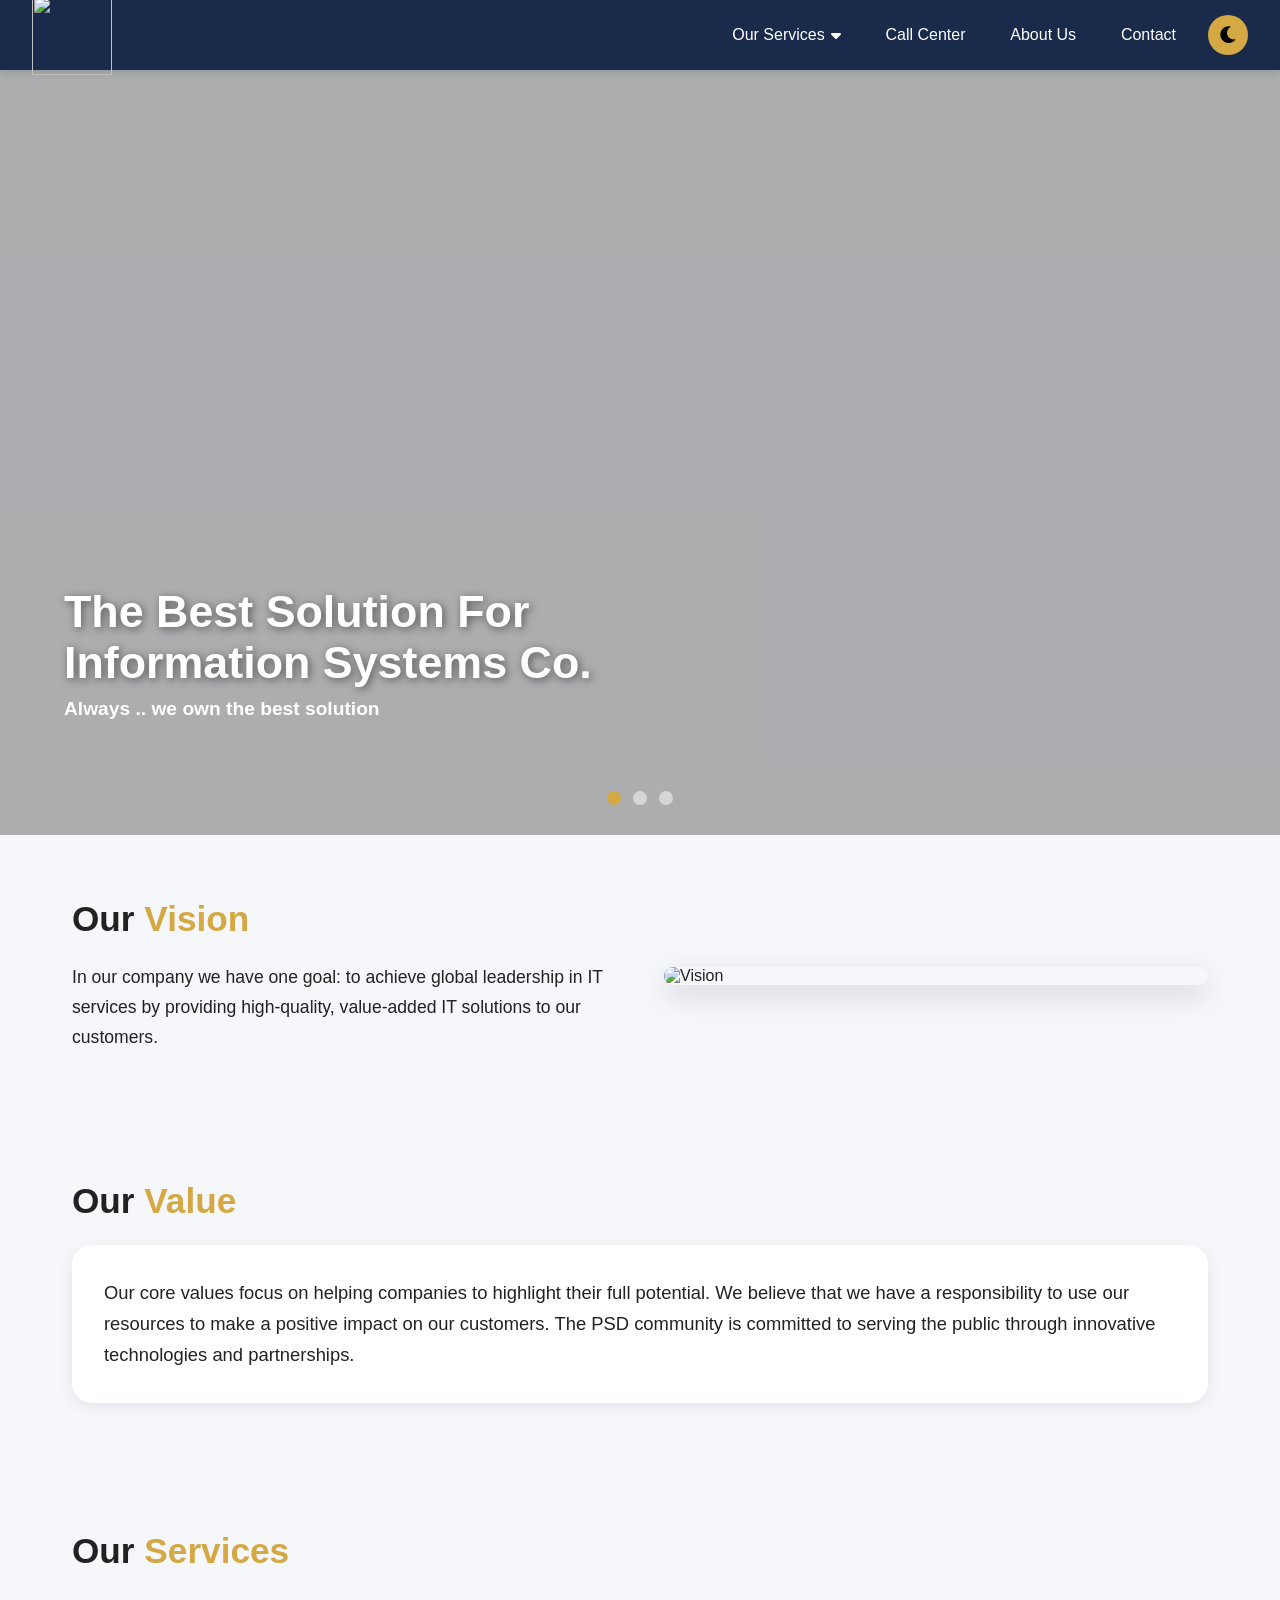
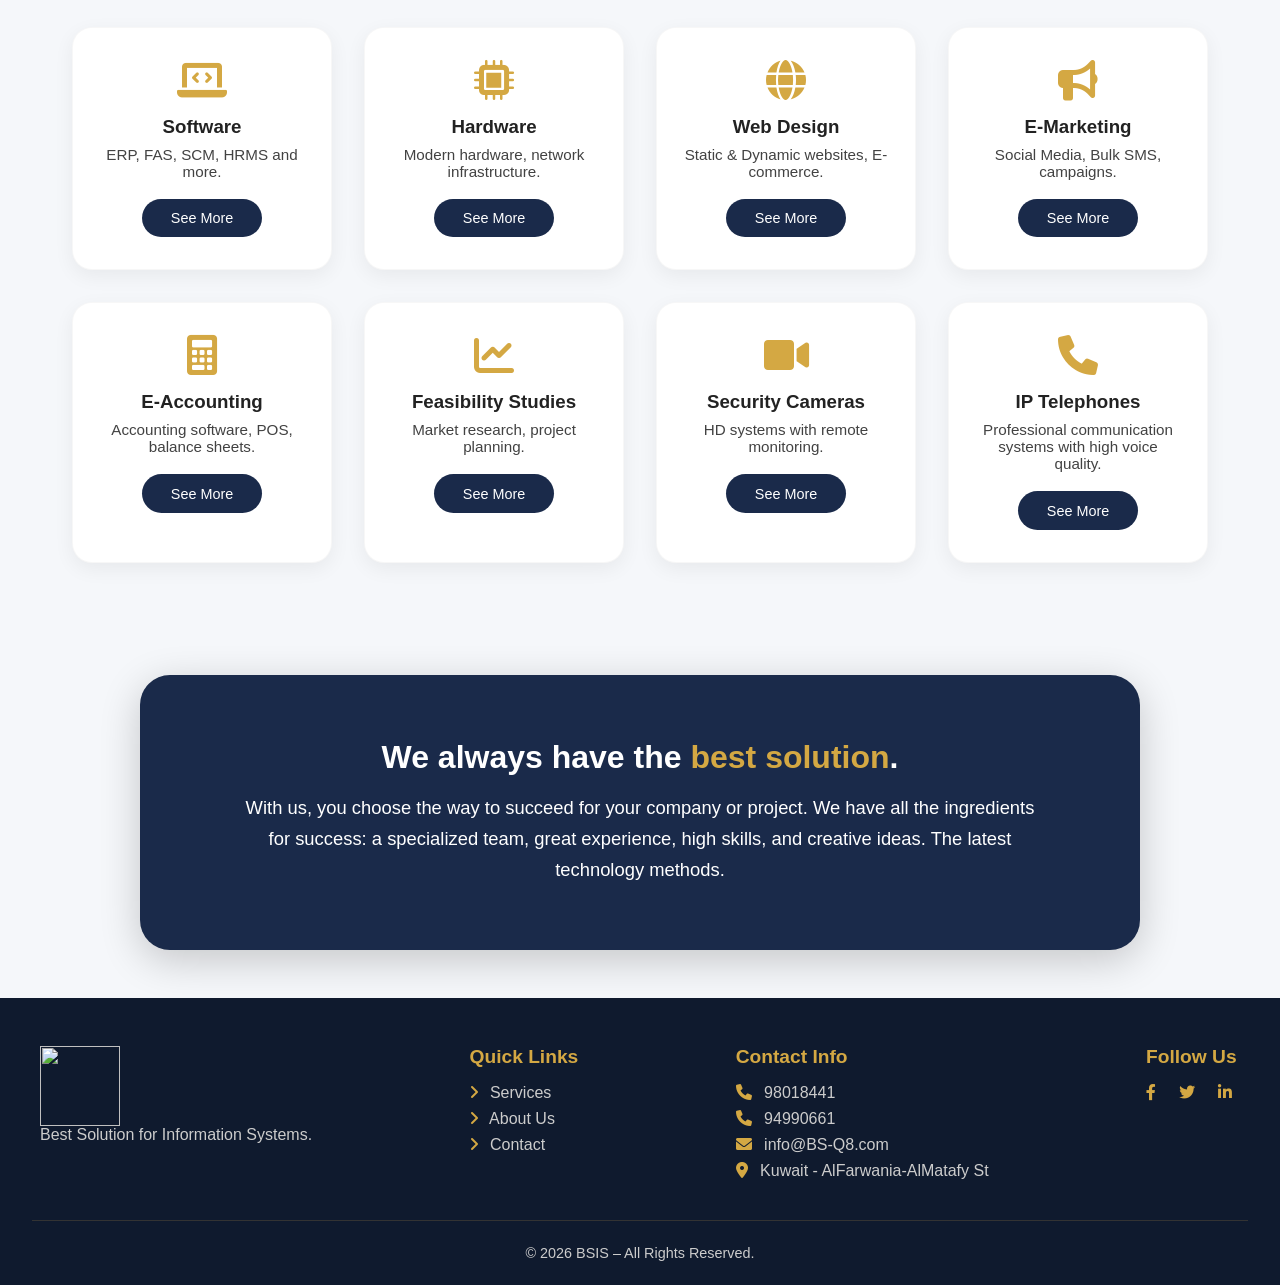
==== index.html @ aa89bfc5 "Add files via upload" ====
<!DOCTYPE html>
<html lang="en">

<head>
  <meta charset="UTF-8">
  <meta name="viewport" content="width=device-width, initial-scale=1.0, maximum-scale=1.0, user-scalable=no">
  <title>Best Solution – IS Company</title>
  <!-- Font Awesome 6 -->
  <link rel="stylesheet" href="https://cdnjs.cloudflare.com/ajax/libs/font-awesome/6.0.0-beta3/css/all.min.css">
  <link href="https://fonts.googleapis.com/css2?family=Cairo:wght@400;700&display=swap" rel="stylesheet">
  <style>
    /* ===== CSS Variables & Reset ===== */
    :root {
      --primary: #1a2a4a;
      /* أزرق داكن – لون اللوجو */
      --primary-light: #2c4a7c;
      --gold: #d4a843;
      --bg: #f5f7fa;
      --text: #222;
      --card-bg: #ffffff;
      --footer-bg: #0f1a2e;
      --hover-shadow: rgba(0, 0, 0, 0.2);
      --transition: 0.3s ease;
    }

    [data-theme="dark"] {
      --primary: #0d1b2a;
      --primary-light: #1b2d4a;
      --gold: #e0b354;
      --bg: #121212;
      --text: #e0e0e0;
      --card-bg: #1e1e2a;
      --footer-bg: #080c14;
      --hover-shadow: rgba(255, 255, 255, 0.1);
    }

    * {
      margin: 0;
      padding: 0;
      box-sizing: border-box;
    }

    html {
      scroll-behavior: smooth;
    }

    body {
      font-family: 'Segoe UI', Tahoma, Geneva, Verdana, sans-serif;
      background: var(--bg);
      color: var(--text);
      transition: background var(--transition), color var(--transition);
      direction: ltr;
    }

    body[dir="rtl"] {
      direction: rtl;
      text-align: right;
    }

    a {
      text-decoration: none;
      color: inherit;
    }

    ul {
      list-style: none;
    }

    img {
      max-width: 100%;
      display: block;
    }

    /* ===== Header Fixed ===== */
    header {
      position: fixed;
      top: 0;
      left: 0;
      width: 100%;
      background: var(--primary);
      color: #fff;
      padding: 0 2rem;
      height: 70px;
      display: flex;
      justify-content: space-between;
      align-items: center;
      z-index: 1000;
      box-shadow: 0 2px 8px rgba(0, 0, 0, 0.15);
      transition: background var(--transition);
    }

    .logo {
      display: flex;
      align-items: center;
      gap: 10px;
      font-size: 1.3rem;
      font-weight: 700;
    }

    .logo i {
      font-size: 2rem;
      color: var(--gold);
    }

    .logo span {
      letter-spacing: 1px;
    }

    /* ===== Nav Links ===== */
    .nav-links {
      display: flex;
      align-items: center;
      gap: 1.2rem;
    }

    .nav-links>li {
      position: relative;
    }

    .nav-links>li>a,
    .dropbtn {
      color: #fff;
      background: transparent;
      border: none;
      padding: 0.5rem 0.8rem;
      font-size: 1rem;
      cursor: pointer;
      font-weight: 500;
      transition: color var(--transition);
      display: flex;
      align-items: center;
      gap: 6px;
    }

    .nav-links>li>a:hover,
    .dropbtn:hover {
      color: var(--gold);
    }

    /* Dropdown – تظهر عند hover */
    .dropdown {
      position: relative;
    }

    .dropdown-content {
      position: absolute;
      top: 100%;
      left: 0;
      background: var(--primary-light);
      min-width: 200px;
      border-radius: 8px;
      box-shadow: 0 8px 20px rgba(0, 0, 0, 0.3);
      opacity: 0;
      visibility: hidden;
      transform: translateY(10px);
      transition: all 0.25s ease;
      z-index: 10;
    }

    .dropdown:hover .dropdown-content {
      opacity: 1;
      visibility: visible;
      transform: translateY(0);
    }

    .dropdown-content a {
      display: block;
      padding: 12px 18px;
      color: #fff;
      border-bottom: 1px solid rgba(255, 255, 255, 0.1);
      transition: background 0.2s;
    }

    .dropdown-content a:hover {
      background: var(--gold);
      color: #000;
    }

    /* ===== Theme & Language Buttons ===== */
    .action-buttons {
      display: flex;
      gap: 10px;
      align-items: center;
    }

    .action-buttons button {
      background: var(--gold);
      border: none;
      color: #000;
      width: 40px;
      height: 40px;
      border-radius: 50%;
      font-size: 1.2rem;
      cursor: pointer;
      transition: transform 0.2s, box-shadow 0.2s;
      display: flex;
      align-items: center;
      justify-content: center;
    }

    .action-buttons button:hover {
      transform: scale(1.1);
      box-shadow: 0 0 12px var(--gold);
    }

    /* ===== Hamburger (3 شرط) ===== */
    .ham {
      display: none;
      flex-direction: column;
      gap: 5px;
      cursor: pointer;
      padding: 5px;
      background: transparent;
      border: none;
    }

    .ham span {
      display: block;
      width: 28px;
      height: 3px;
      background: #fff;
      border-radius: 4px;
      transition: 0.3s;
    }

    .ham.active span:nth-child(1) {
      transform: translateY(8px) rotate(45deg);
    }

    .hamb.active span:nth-child(2) {
      opacity: 0;
    }

    .hamb.active span:nth-child(3) {
      transform: translateY(-8px) rotate(-45deg);
    }

    /* ===== Mobile Menu ===== */
    @media (max-width: 768px) {
      .ham {
        display: flex;
      }

      .nav-links {
        position: fixed;
        top: 70px;
        left: 0;
        width: 100%;
        background: var(--primary);
        flex-direction: column;
        padding: 1rem 0;
        gap: 0;
        transform: translateY(-120%);
        transition: transform 0.4s ease;
        box-shadow: 0 8px 20px rgba(0, 0, 0, 0.4);
      }

      .nav-links.open {
        transform: translateY(0);
      }

      .nav-links>li {
        width: 100%;
        text-align: center;
      }

      .dropdown-content {
        position: static;
        opacity: 1;
        visibility: visible;
        transform: none;
        background: transparent;
        box-shadow: none;
        display: none;
        padding: 0;
      }

      .dropdown:hover .dropdown-content {
        display: block;
      }

      .action-buttons {
        margin: 10px auto;
      }
    }

    /* ===== Hero / Carousel ===== */
    .hero-carousel {
      margin-top: 70px;
      /* عشان الهيدر الثابت */
      position: relative;
      width: 100%;
      height: 85vh;
      min-height: 400px;
      overflow: hidden;
    }

    .slides-wrapper {
      display: flex;
      width: 100%;
      height: 100%;
      transition: transform 0.5s ease-in-out;
    }

    .slide {
      flex: 0 0 100%;
      height: 100%;
      background-size: cover;
      background-position: center;
      position: relative;
    }

    .slide::after {
      content: '';
      position: absolute;
      top: 0;
      left: 0;
      width: 100%;
      height: 100%;
      background: rgba(0, 0, 0, 0.3);
    }

    .slide-content {
      position: absolute;
      bottom: 15%;
      left: 5%;
      color: #fff;
      z-index: 2;
      max-width: 600px;
    }

    .slide-content h1 {
      font-size: 2.8rem;
      text-shadow: 2px 2px 8px rgba(0, 0, 0, 0.5);
    }

    .slide-content h4 {
      font-size: 1.2rem;
      margin-top: 10px;
    }

    .carousel-indicators {
      position: absolute;
      bottom: 30px;
      left: 50%;
      transform: translateX(-50%);
      display: flex;
      gap: 12px;
      z-index: 5;
    }

    .carousel-indicators span {
      display: block;
      width: 14px;
      height: 14px;
      border-radius: 50%;
      background: rgba(255, 255, 255, 0.5);
      cursor: pointer;
      transition: background 0.3s;
    }

    .carousel-indicators span.active {
      background: var(--gold);
    }

    /* ===== Sections ===== */
    section {
      padding: 4rem 2rem;
      max-width: 1200px;
      margin: 0 auto;
    }

    .section-title {
      font-size: 2.2rem;
      margin-bottom: 1.5rem;
      position: relative;
      display: inline-block;
    }

    .section-title span {
      color: var(--gold);
    }

    .vission {
      display: flex;
      align-items: center;
      gap: 3rem;
      flex-wrap: wrap;
    }

    .vission .text {
      flex: 1;
      min-width: 280px;
    }

    .vission .image {
      flex: 1;
      min-width: 280px;
      border-radius: 20px;
      overflow: hidden;
      box-shadow: 0 10px 30px rgba(0, 0, 0, 0.15);
    }

    .value-text {
      font-size: 1.15rem;
      line-height: 1.7;
      background: var(--card-bg);
      padding: 2rem;
      border-radius: 20px;
      box-shadow: 0 4px 15px rgba(0, 0, 0, 0.08);
      transition: background var(--transition);
    }

    /* ===== Services Cards ===== */
    .services-grid {
      display: grid;
      grid-template-columns: repeat(auto-fit, minmax(240px, 1fr));
      gap: 2rem;
      margin-top: 2rem;
    }

    .service-card {
      background: var(--card-bg);
      padding: 2rem 1.5rem;
      border-radius: 20px;
      text-align: center;
      box-shadow: 0 6px 20px rgba(0, 0, 0, 0.06);
      transition: transform 0.3s, box-shadow 0.3s, background var(--transition);
      border: 1px solid rgba(0, 0, 0, 0.03);
    }

    .service-card:hover {
      transform: translateY(-8px);
      box-shadow: 0 12px 30px var(--hover-shadow);
    }

    .service-card i {
      font-size: 2.5rem;
      color: var(--gold);
      margin-bottom: 1rem;
    }

    .service-card h3 {
      margin-bottom: 0.5rem;
    }

    .service-card p {
      font-size: 0.95rem;
      opacity: 0.85;
      margin-bottom: 1.2rem;
    }

    .service-card button {
      background: var(--primary);
      color: #fff;
      border: none;
      padding: 0.7rem 1.8rem;
      border-radius: 30px;
      font-size: 0.9rem;
      cursor: pointer;
      transition: background 0.3s, transform 0.2s;
    }

    .service-card button:hover {
      background: var(--gold);
      color: #000;
      transform: scale(1.05);
    }

    /* ===== Closing Statement (الخاتمة) ===== */
    .closing-statement {
      background: var(--primary);
      color: #fff;
      text-align: center;
      padding: 4rem 2rem;
      border-radius: 30px;
      margin: 3rem auto;
      max-width: 1000px;
      box-shadow: 0 10px 40px rgba(0, 0, 0, 0.2);
    }

    .closing-statement h2 {
      font-size: 2rem;
      margin-bottom: 1rem;
    }

    .closing-statement h2 span {
      color: var(--gold);
    }

    .closing-statement p {
      font-size: 1.15rem;
      line-height: 1.7;
      max-width: 800px;
      margin: 0 auto;
    }

    /* ===== Footer ===== */
    footer {
      background: var(--footer-bg);
      color: #ccc;
      padding: 3rem 2rem 1.5rem;
    }

    .footer-content {
      max-width: 1200px;
      margin: 0 auto;
      display: flex;
      flex-wrap: wrap;
      justify-content: space-between;
      gap: 2rem;
    }

    .footer-col h4 {
      color: var(--gold);
      margin-bottom: 1rem;
      font-size: 1.2rem;
    }

    .footer-col ul li {
      margin-bottom: 0.5rem;
    }

    .footer-col ul li i {
      margin-right: 8px;
      color: var(--gold);
    }

    .footer-bottom {
      text-align: center;
      border-top: 1px solid #333;
      padding-top: 1.5rem;
      margin-top: 2rem;
      font-size: 0.9rem;
    }

    /* ===== Responsive Tweaks ===== */
    @media (max-width: 768px) {
      .hero-carousel {
        height: 60vh;
      }

      .slide-content h1 {
        font-size: 2rem;
      }

      .closing-statement {
        padding: 2rem 1.5rem;
      }

      .vission {
        flex-direction: column;
      }
    }
  </style>
</head>

<body>
  <header>
    <div class="logo">
      <a href="#heroCarousel"><img src="photos/logo1.png" alt="" width="80px" height="80px"></a>
    </div>

    <button class="ham" id="ham" aria-label="Menu">
      <span></span><span></span><span></span>
    </button>

    <!-- Nav + Actions -->
    <ul class="nav-links" id="navLinks">
      <li class="dropdown">
        <button class="dropbtn">Our Services <i class="fa fa-caret-down"></i></button>
        <div class="dropdown-content">
          <a href="hardware.html">Hardware</a>
          <a href="software.html">Software</a>
          <a href="web.html">Web Design</a>
          <a href="Emark.html">E-Marketing</a>
          <a href="eaccounting.html">E-Accounting</a>
          <a href="#">Electronic Telephones IP</a>
          <a href="#">Electronic Accountant</a>
        </div>
      </li>
      <li><a href="#">Call Center</a></li>
      <li><a href="#">About Us</a></li>
      <li><a href="form.html">Contact</a></li>
      <!-- Action buttons inside nav (visible on desktop, moved via flex) -->
      <div class="action-buttons">
        <button id="themeToggle" title="Toggle Theme"><i class="fas fa-moon"></i></button>
      </div>
    </ul>
  </header>

  <!-- ===== HERO CAROUSEL ===== -->
  <div class="hero-carousel" id="heroCarousel">
    <div class="slides-wrapper" id="slidesWrapper">
      <div class="slide" style="background-image: url('photos/slider3.jpg');">
        <div class="slide-content">
          <h1>The Best Solution For Information Systems Co.</h1>
          <h4>Always .. we own the best solution</h4>
        </div>
      </div>
      <div class="slide" style="background-image: url('photos/slider1.jpg');">
        <div class="slide-content">
          <h1>Innovative IT Services</h1>
          <h4>Empowering your business with technology</h4>
        </div>
      </div>
      <div class="slide" style="background-image: url('photos/slider2.jpg');">
        <div class="slide-content">
          <h1>Global Leadership</h1>
          <h4>We deliver value-added solutions</h4>
        </div>
      </div>
    </div>
    <div class="carousel-indicators" id="indicators">
      <span class="active" data-slide="0"></span>
      <span data-slide="1"></span>
      <span data-slide="2"></span>
    </div>
  </div>

  <!-- ===== VISION ===== -->
  <section>
    <div class="vission">
      <div class="text">
        <h2 class="section-title">Our <span>Vision</span></h2>
        <p style="font-size:1.1rem; line-height:1.7;">In our company we have one goal: to achieve global leadership in
          IT services by providing high-quality, value-added IT solutions to our customers.</p>
      </div>
      <div class="image">
        <img src="photos/viss.jpg" alt="Vision">
      </div>
    </div>
  </section>

  <!-- ===== VALUE ===== -->
  <section>
    <h2 class="section-title">Our <span>Value</span></h2>
    <div class="value-text">
      Our core values focus on helping companies to highlight their full potential. We believe that we have a
      responsibility to use our resources to make a positive impact on our customers. The PSD community is committed to
      serving the public through innovative technologies and partnerships.
    </div>
  </section>

  <!-- ===== SERVICES ===== -->
  <section id="service">
    <h2 class="section-title">Our <span>Services</span></h2>
    <div class="services-grid">
      <div class="service-card">
        <i class="fas fa-laptop-code"></i>
        <h3>Software</h3>
        <p>ERP, FAS, SCM, HRMS and more.</p>
        <button><a href="software.html">See More</a> </button>
      </div>
      <div class="service-card">
        <i class="fas fa-microchip"></i>
        <h3>Hardware</h3>
        <p>Modern hardware, network infrastructure.</p>
        <button><a href="hardware.html">See More</a> </button>
      </div>
      <div class="service-card">
        <i class="fas fa-globe"></i>
        <h3>Web Design</h3>
        <p>Static & Dynamic websites, E-commerce.</p>
        <button><a href="web.html">See More</a> </button>
      </div>
      <div class="service-card">
        <i class="fas fa-bullhorn"></i>
        <h3>E-Marketing</h3>
        <p>Social Media, Bulk SMS, campaigns.</p>
        <button><a href="Emark.html">See More</a> </button>
      </div>
      <div class="service-card">
        <i class="fas fa-calculator"></i>
        <h3>E-Accounting</h3>
        <p>Accounting software, POS, balance sheets.</p>
        <button><a href="eaccounting.html">See More</a> </button>
      </div>
      <div class="service-card">
        <i class="fas fa-chart-line"></i>
        <h3>Feasibility Studies</h3>
        <p>Market research, project planning.</p>
        <button><a href="Feasibility.html">See More</a> </button>
      </div>
      <div class="service-card">
        <i class="fas fa-video"></i>
        <h3>Security Cameras</h3>
        <p>HD systems with remote monitoring.</p>
        <button><a href="camera.html">See More</a> </button>
      </div>
      <div class="service-card">
        <i class="fas fa-phone"></i>
        <h3>IP Telephones</h3>
        <p>Professional communication systems with high voice quality.</p>
        <button><a href="telephone.html">See More</a> </button>
      </div>
    </div>
  </section>

  <!-- ===== CLOSING STATEMENT (الخاتمة) ===== -->
  <div class="closing-statement">
    <h2>We always have the <span>best solution</span>.</h2>
    <p>With us, you choose the way to succeed for your company or project. We have all the ingredients for success: a
      specialized team, great experience, high skills, and creative ideas. The latest technology methods.</p>
  </div>

  <!-- ===== FOOTER ===== -->
  <footer>
    <div class="footer-content">
      <div class="footer-col">
        <img src="photos/logo1.png" alt="" width="80px" height="80px">
        <p>Best Solution for Information Systems.</p>
      </div>
      <div class="footer-col">
        <h4>Quick Links</h4>
        <ul>
          <li><a href="#service"><i class="fas fa-angle-right"></i> Services</a></li>
          <li><a href="#about"><i class="fas fa-angle-right"></i> About Us</a></li>
          <li><a href="#contact"><i class="fas fa-angle-right"></i> Contact</a></li>
        </ul>
      </div>
      <div class="footer-col">
        <h4>Contact Info</h4>
        <ul>
          <li><i class="fas fa-phone"></i> 98018441</li>
          <li><i class="fas fa-phone"></i> 94990661</li>
          <li><i class="fas fa-envelope"></i> info@BS-Q8.com</li>
          <li><i class="fas fa-map-marker-alt"></i> Kuwait - AlFarwania-AlMatafy St</li>
        </ul>
      </div>
      <div class="footer-col">
        <h4>Follow Us</h4>
        <ul style="display: flex; gap: 15px; list-style: none;">
          <li><a href=""><i class="fab fa-facebook-f"></i></a></li>
          <li><a href=""><i class="fab fa-twitter"></i></a></li>
          <li><a href=""><i class="fab fa-linkedin-in"></i></a></li>
        </ul>
      </div>
    </div>
    <div class="footer-bottom">
      &copy; 2026 BSIS – All Rights Reserved.
    </div>
  </footer>

  <!-- ===== JAVASCRIPT ===== -->
  <script>
    // 1. Carousel auto-slide
    const slidesWrapper = document.getElementById('slidesWrapper');
    const indicators = document.querySelectorAll('#indicators span');
    let currentSlide = 0;
    const totalSlides = indicators.length;
    let autoInterval;

    function goToSlide(index) {
      currentSlide = index;
      slidesWrapper.style.transform = `translateX(-${index * 100}%)`;
      indicators.forEach((dot, i) => dot.classList.toggle('active', i === index));
    }

    function nextSlide() {
      goToSlide((currentSlide + 1) % totalSlides);
    }

    function startAutoSlide() {
      autoInterval = setInterval(nextSlide, 3500);
    }
    startAutoSlide();

    // Indicators click
    indicators.forEach(dot => {
      dot.addEventListener('click', function () {
        clearInterval(autoInterval);
        goToSlide(parseInt(this.dataset.slide));
        startAutoSlide();
      });
    });

    // 2. Hamburger menu
    const ham = document.getElementById('ham');
    const navLinks = document.getElementById('navLinks');
    ham.addEventListener('click', function () {
      this.classList.toggle('active');
      navLinks.classList.toggle('open');
    });

    // Close menu on link click (mobile)
    document.querySelectorAll('.nav-links a, .nav-links .dropbtn').forEach(link => {
      link.addEventListener('click', () => {
        if (window.innerWidth <= 768) {
          ham.classList.remove('active');
          navLinks.classList.remove('open');
        }
      });
    });

    // 3. Theme toggle (day/night)
    const themeBtn = document.getElementById('themeToggle');
    let dark = false;
    themeBtn.addEventListener('click', function () {
      dark = !dark;
      document.documentElement.setAttribute('data-theme', dark ? 'dark' : 'light');
      this.innerHTML = dark ? '<i class="fas fa-sun"></i>' : '<i class="fas fa-moon"></i>';
    });

    // 4. Language toggle (EN/AR)
    const langBtn = document.getElementById('langToggle');
    let currentLang = 'en';
    // Simple translations (you can expand)
    const translations = {
      en: {
        logo: 'BSIS',
        visionTitle: 'Our Vision',
        valueTitle: 'Our Value',
        servicesTitle: 'Our Services',
        closingTitle: 'We always have the best solution.',
        closingText: 'With us, you choose the way to succeed for your company or project. We have all the ingredients for success: a specialized team, great experience, high skills, and creative ideas. The latest technology methods.',
        footerRights: '© 2025 BSIS – All Rights Reserved.',
        // أزرار الخدمات
        services: ['Software', 'Hardware', 'Web Design', 'E-Marketing', 'E-Accounting', 'Feasibility Studies', 'Security Cameras']
      },

    };

    langBtn.addEventListener('click', function () {
      currentLang = currentLang === 'en' ? 'ar' : 'en';
      document.body.dir = currentLang === 'ar' ? 'rtl' : 'ltr';
      this.textContent = currentLang === 'ar' ? 'AR' : 'EN';

      // Update static texts (example – you can extend for all dynamic content)
      const t = translations[currentLang];
      document.querySelector('.logo span').textContent = t.logo;
      // Update service card titles (select all h3 inside service-card)
      const serviceTitles = document.querySelectorAll('.service-card h3');
      serviceTitles.forEach((h3, idx) => {
        if (t.services[idx]) h3.textContent = t.services[idx];
      });
      // Update closing statement
      document.querySelector('.closing-statement h2').innerHTML = t.closingTitle.replace('best solution', `<span>best solution</span>`);
      document.querySelector('.closing-statement p').textContent = t.closingText;
      // Update footer rights
      document.querySelector('.footer-bottom').textContent = t.footerRights;
      // Vision and Value – simple update (could be more complete)
      const visionTitle = document.querySelector('.section-title');
      if (visionTitle) {
        // We'll update via data attributes or simple class – for brevity we update only visible ones
        // You can add data attributes to easier translate. Here we just update known ones.
        document.querySelectorAll('.section-title')[0].innerHTML = t.visionTitle.replace('Vision', `<span>Vision</span>`);
        document.querySelectorAll('.section-title')[1].innerHTML = t.valueTitle.replace('Value', `<span>Value</span>`);
        document.querySelectorAll('.section-title')[2].innerHTML = t.servicesTitle.replace('Services', `<span>Services</span>`);
      }
    });
  </script>
</body>

</html>
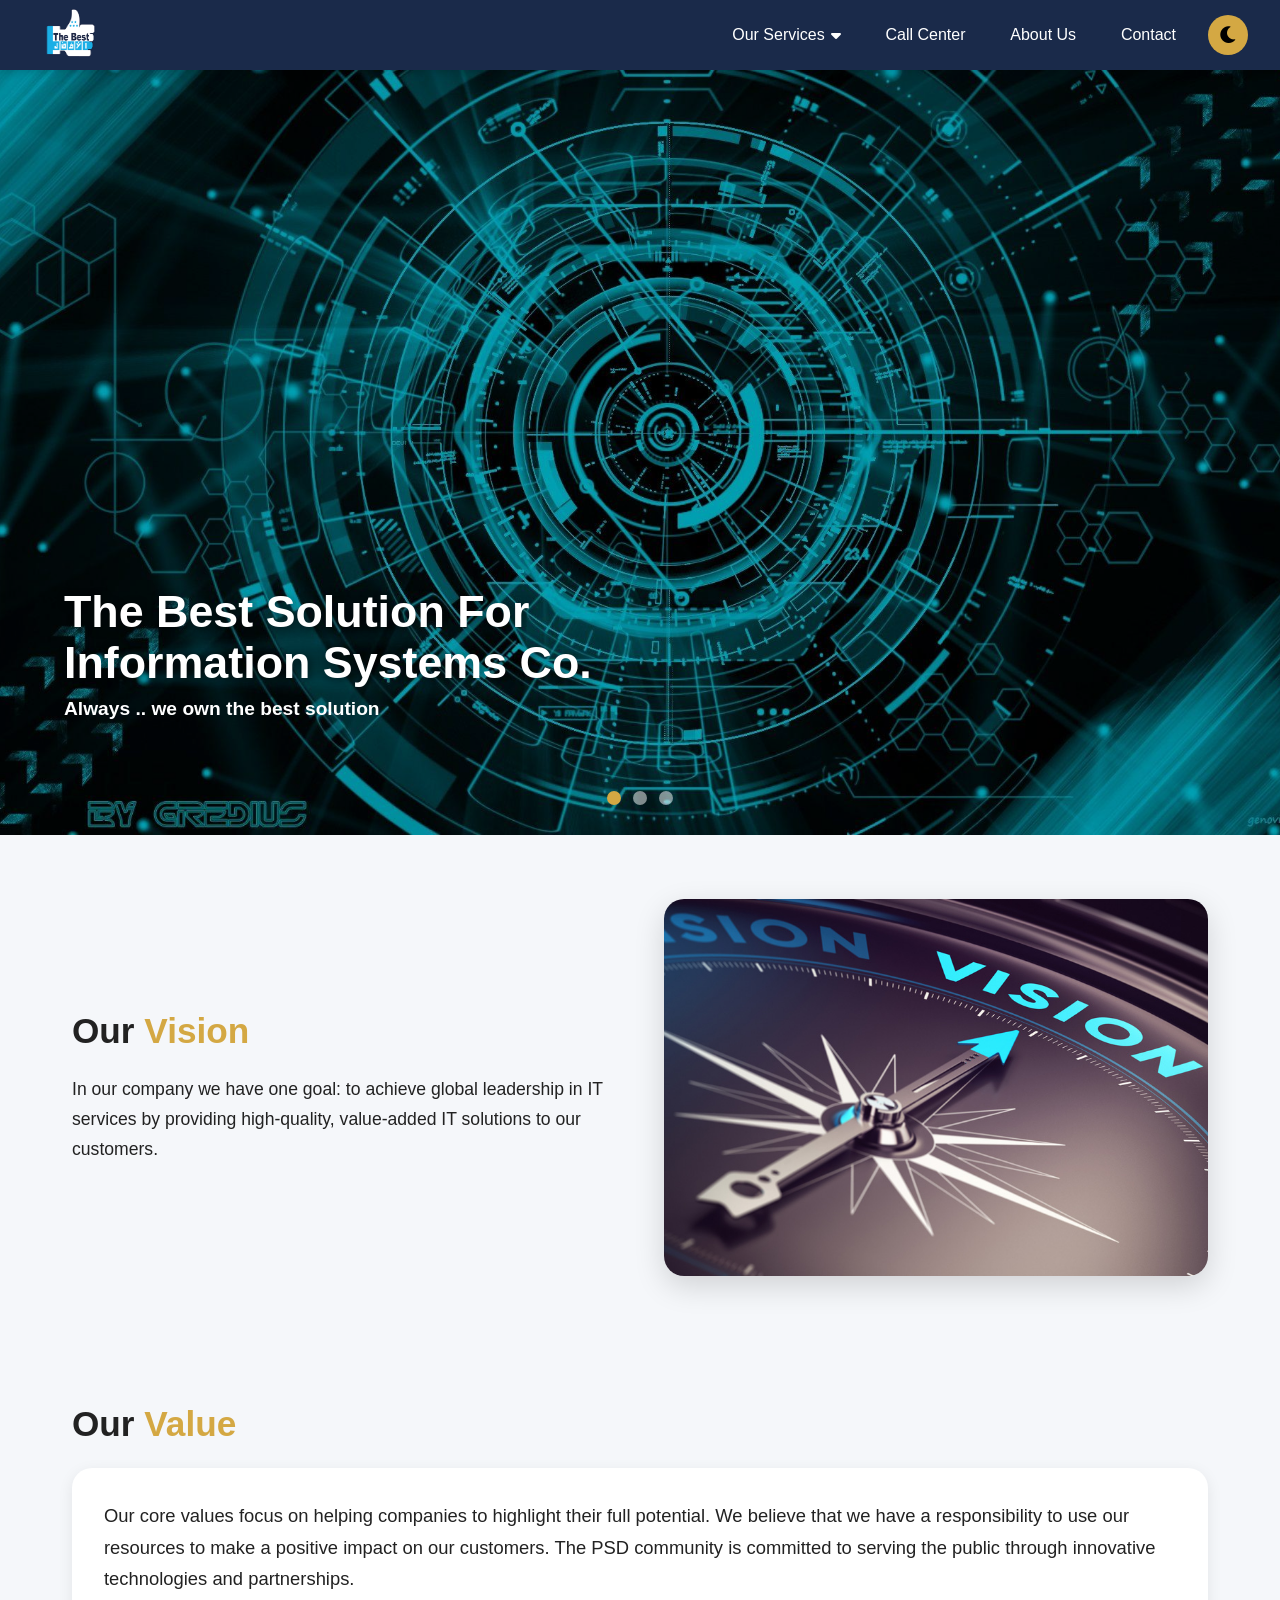
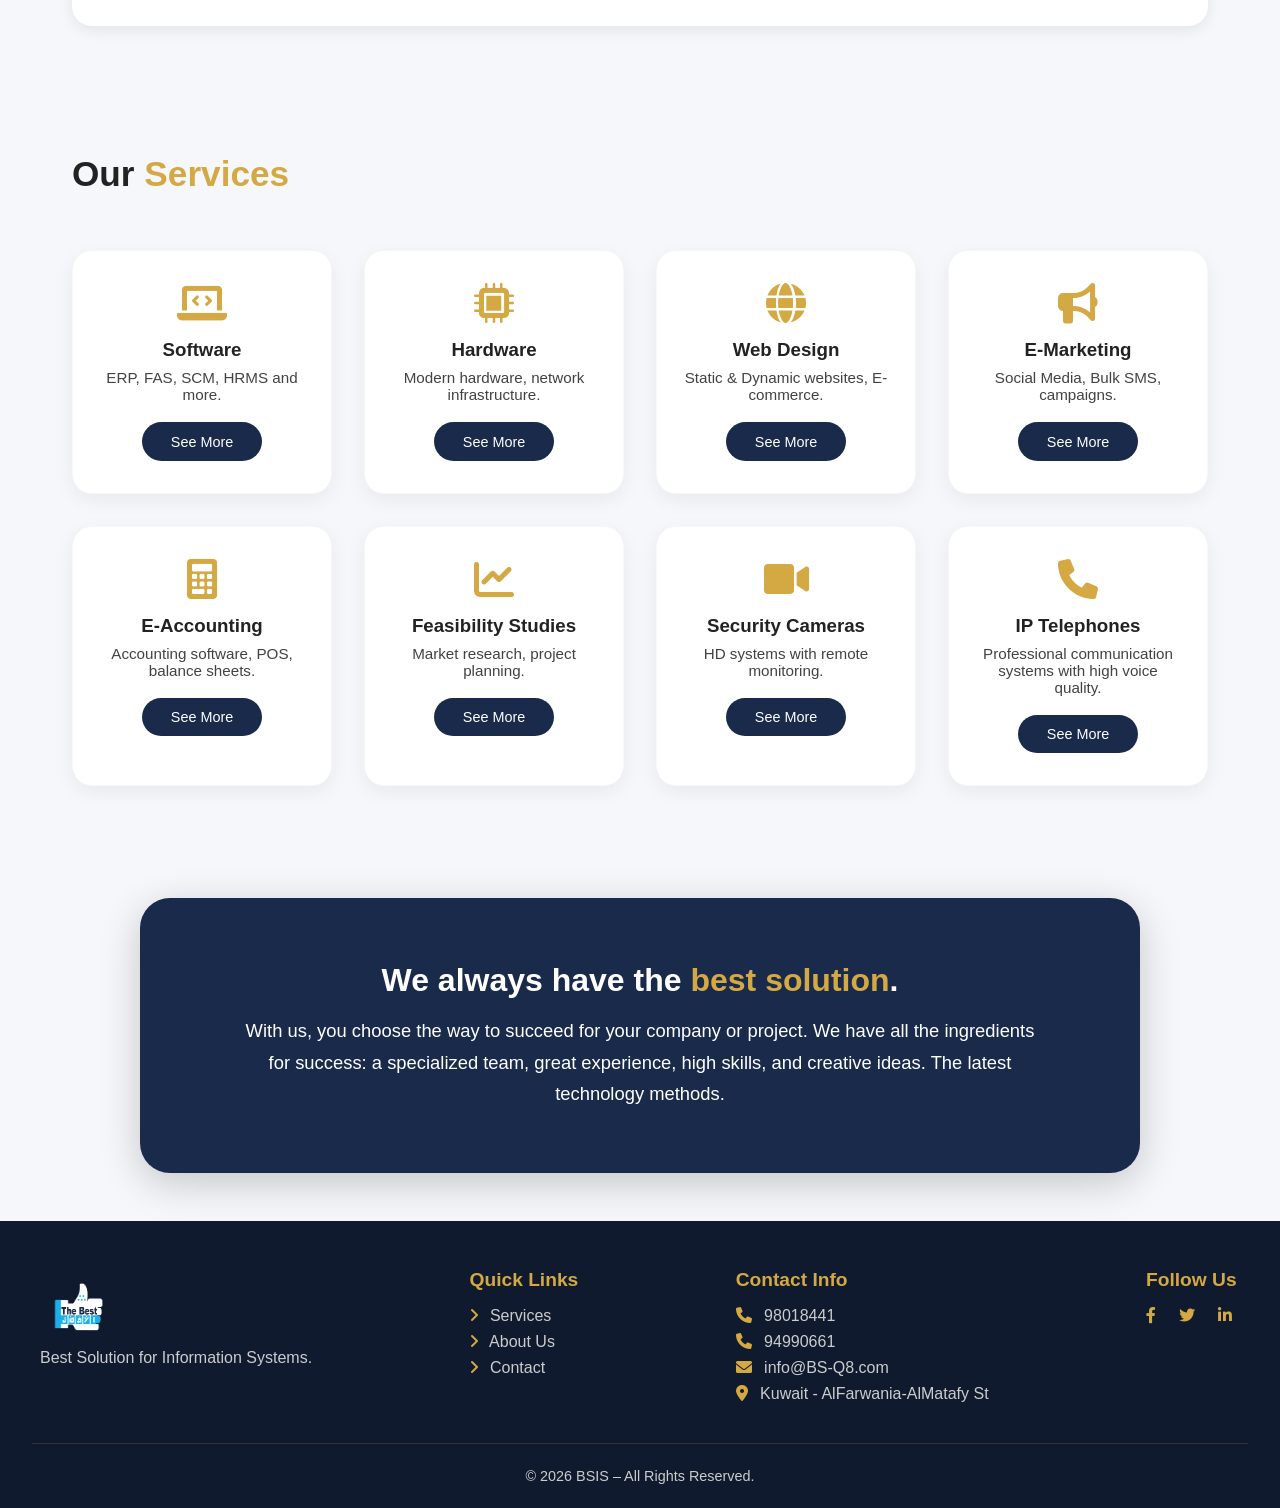
==== commit 99b761e4: "Add files via upload" ====
--- a/index.html
+++ b/index.html
@@ -8,6 +8,7 @@
   <!-- Font Awesome 6 -->
   <link rel="stylesheet" href="https://cdnjs.cloudflare.com/ajax/libs/font-awesome/6.0.0-beta3/css/all.min.css">
   <link href="https://fonts.googleapis.com/css2?family=Cairo:wght@400;700&display=swap" rel="stylesheet">
+  <!-- جزء التنسيق  -->
   <style>
     /* ===== CSS Variables & Reset ===== */
     :root {
@@ -33,7 +34,7 @@
       --footer-bg: #080c14;
       --hover-shadow: rgba(255, 255, 255, 0.1);
     }
-
+/* اعداد الصفحه  */
     * {
       margin: 0;
       padding: 0;
@@ -43,7 +44,7 @@
     html {
       scroll-behavior: smooth;
     }
-
+/* نوع الخط و اتجاهه و لون الخلفية و النص */
     body {
       font-family: 'Segoe UI', Tahoma, Geneva, Verdana, sans-serif;
       background: var(--bg);
@@ -56,22 +57,22 @@
       direction: rtl;
       text-align: right;
     }
-
+/* تنسيق اللينكات */
     a {
       text-decoration: none;
       color: inherit;
     }
-
+/* تنسيق القوائم */
     ul {
       list-style: none;
     }
-
+/* الصور */
     img {
       max-width: 100%;
       display: block;
     }
 
-    /* ===== Header Fixed ===== */
+    /* تثبيت الهيدر وحجمه و موقعه متقدم على باقي العناصر و الظل  */
     header {
       position: fixed;
       top: 0;
@@ -101,7 +102,7 @@
       font-size: 2rem;
       color: var(--gold);
     }
-
+   
     .logo span {
       letter-spacing: 1px;
     }
@@ -116,7 +117,7 @@
     .nav-links>li {
       position: relative;
     }
-
+/* تنسيق محتويات القائمة المنسدلة */
     .nav-links>li>a,
     .dropbtn {
       color: #fff;
@@ -131,7 +132,7 @@
       align-items: center;
       gap: 6px;
     }
-
+/* عند وقوف الماوس عليها */
     .nav-links>li>a:hover,
     .dropbtn:hover {
       color: var(--gold);
@@ -176,7 +177,7 @@
       color: #000;
     }
 
-    /* ===== Theme & Language Buttons ===== */
+    /* ===== Theme Button ===== */
     .action-buttons {
       display: flex;
       gap: 10px;
@@ -192,7 +193,8 @@
       border-radius: 50%;
       font-size: 1.2rem;
       cursor: pointer;
-      transition: transform 0.2s, box-shadow 0.2s;
+      transition: transform 0.2s, box-shadow 0.2s;                 
+        /* انتقال حركة ل الزر */
       display: flex;
       align-items: center;
       justify-content: center;
@@ -200,10 +202,11 @@
 
     .action-buttons button:hover {
       transform: scale(1.1);
+      /* تغير الحجم عند وقوف الماوس */
       box-shadow: 0 0 12px var(--gold);
     }
 
-    /* ===== Hamburger (3 شرط) ===== */
+    /* ===== Ham (3 شرط) ===== */
     .ham {
       display: none;
       flex-direction: column;
@@ -213,7 +216,7 @@
       background: transparent;
       border: none;
     }
-
+/* عنصر اب  */
     .ham span {
       display: block;
       width: 28px;
@@ -222,7 +225,7 @@
       border-radius: 4px;
       transition: 0.3s;
     }
-
+/* عناصر تابعه */
     .ham.active span:nth-child(1) {
       transform: translateY(8px) rotate(45deg);
     }
@@ -284,7 +287,7 @@
       }
     }
 
-    /* ===== Hero / Carousel ===== */
+    /* الصور المتحركة */
     .hero-carousel {
       margin-top: 70px;
       /* عشان الهيدر الثابت */
@@ -557,15 +560,16 @@
 
 <body>
   <header>
+    <!-- اللوجو عند الضغط عليه يعود لاعلى -->
     <div class="logo">
       <a href="#heroCarousel"><img src="photos/logo1.png" alt="" width="80px" height="80px"></a>
     </div>
-
+<!-- زرار للقائمة المنسدلة -->
     <button class="ham" id="ham" aria-label="Menu">
       <span></span><span></span><span></span>
     </button>
 
-    <!-- Nav + Actions -->
+    <!-- محتويات الناف  -->
     <ul class="nav-links" id="navLinks">
       <li class="dropdown">
         <button class="dropbtn">Our Services <i class="fa fa-caret-down"></i></button>
@@ -644,6 +648,7 @@
 
   <!-- ===== SERVICES ===== -->
   <section id="service">
+    <!-- تاج السبان استخدامه تلوين كلمتين بلونين مختلفين -->
     <h2 class="section-title">Our <span>Services</span></h2>
     <div class="services-grid">
       <div class="service-card">
@@ -651,6 +656,7 @@
         <h3>Software</h3>
         <p>ERP, FAS, SCM, HRMS and more.</p>
         <button><a href="software.html">See More</a> </button>
+        <!-- ربط كل لينك بالصفحه الخاصه -->
       </div>
       <div class="service-card">
         <i class="fas fa-microchip"></i>
@@ -746,6 +752,7 @@
   <script>
     // 1. Carousel auto-slide
     const slidesWrapper = document.getElementById('slidesWrapper');
+    // استدعاء العنصر بال اي دي 
     const indicators = document.querySelectorAll('#indicators span');
     let currentSlide = 0;
     const totalSlides = indicators.length;
@@ -756,11 +763,11 @@
       slidesWrapper.style.transform = `translateX(-${index * 100}%)`;
       indicators.forEach((dot, i) => dot.classList.toggle('active', i === index));
     }
-
+// دالة لقلب الصور
     function nextSlide() {
       goToSlide((currentSlide + 1) % totalSlides);
     }
-
+// دالة لقلبها تلقائي
     function startAutoSlide() {
       autoInterval = setInterval(nextSlide, 3500);
     }
@@ -775,9 +782,10 @@
       });
     });
 
-    // 2. Hamburger menu
+    // 2. Ham menu
     const ham = document.getElementById('ham');
     const navLinks = document.getElementById('navLinks');
+    // دالة عند الضغط تظهر القائمة المنسدلة 
     ham.addEventListener('click', function () {
       this.classList.toggle('active');
       navLinks.classList.toggle('open');
@@ -802,52 +810,33 @@
       this.innerHTML = dark ? '<i class="fas fa-sun"></i>' : '<i class="fas fa-moon"></i>';
     });
 
-    // 4. Language toggle (EN/AR)
-    const langBtn = document.getElementById('langToggle');
-    let currentLang = 'en';
-    // Simple translations (you can expand)
-    const translations = {
-      en: {
-        logo: 'BSIS',
-        visionTitle: 'Our Vision',
-        valueTitle: 'Our Value',
-        servicesTitle: 'Our Services',
-        closingTitle: 'We always have the best solution.',
-        closingText: 'With us, you choose the way to succeed for your company or project. We have all the ingredients for success: a specialized team, great experience, high skills, and creative ideas. The latest technology methods.',
-        footerRights: '© 2025 BSIS – All Rights Reserved.',
-        // أزرار الخدمات
-        services: ['Software', 'Hardware', 'Web Design', 'E-Marketing', 'E-Accounting', 'Feasibility Studies', 'Security Cameras']
-      },
-
-    };
-
     langBtn.addEventListener('click', function () {
       currentLang = currentLang === 'en' ? 'ar' : 'en';
       document.body.dir = currentLang === 'ar' ? 'rtl' : 'ltr';
       this.textContent = currentLang === 'ar' ? 'AR' : 'EN';
 
-      // Update static texts (example – you can extend for all dynamic content)
-      const t = translations[currentLang];
-      document.querySelector('.logo span').textContent = t.logo;
-      // Update service card titles (select all h3 inside service-card)
-      const serviceTitles = document.querySelectorAll('.service-card h3');
-      serviceTitles.forEach((h3, idx) => {
-        if (t.services[idx]) h3.textContent = t.services[idx];
-      });
-      // Update closing statement
-      document.querySelector('.closing-statement h2').innerHTML = t.closingTitle.replace('best solution', `<span>best solution</span>`);
-      document.querySelector('.closing-statement p').textContent = t.closingText;
-      // Update footer rights
-      document.querySelector('.footer-bottom').textContent = t.footerRights;
-      // Vision and Value – simple update (could be more complete)
-      const visionTitle = document.querySelector('.section-title');
-      if (visionTitle) {
-        // We'll update via data attributes or simple class – for brevity we update only visible ones
-        // You can add data attributes to easier translate. Here we just update known ones.
-        document.querySelectorAll('.section-title')[0].innerHTML = t.visionTitle.replace('Vision', `<span>Vision</span>`);
-        document.querySelectorAll('.section-title')[1].innerHTML = t.valueTitle.replace('Value', `<span>Value</span>`);
-        document.querySelectorAll('.section-title')[2].innerHTML = t.servicesTitle.replace('Services', `<span>Services</span>`);
-      }
+      // // Update static texts (example – you can extend for all dynamic content)
+      // const t = translations[currentLang];
+      // document.querySelector('.logo span').textContent = t.logo;
+      // // Update service card titles (select all h3 inside service-card)
+      // const serviceTitles = document.querySelectorAll('.service-card h3');
+      // serviceTitles.forEach((h3, idx) => {
+      //   if (t.services[idx]) h3.textContent = t.services[idx];
+      // });
+      // // Update closing statement
+      // document.querySelector('.closing-statement h2').innerHTML = t.closingTitle.replace('best solution', `<span>best solution</span>`);
+      // document.querySelector('.closing-statement p').textContent = t.closingText;
+      // // Update footer rights
+      // document.querySelector('.footer-bottom').textContent = t.footerRights;
+      // // Vision and Value – simple update (could be more complete)
+      // const visionTitle = document.querySelector('.section-title');
+      // if (visionTitle) {
+      //   // We'll update via data attributes or simple class – for brevity we update only visible ones
+      //   // You can add data attributes to easier translate. Here we just update known ones.
+      //   document.querySelectorAll('.section-title')[0].innerHTML = t.visionTitle.replace('Vision', `<span>Vision</span>`);
+      //   document.querySelectorAll('.section-title')[1].innerHTML = t.valueTitle.replace('Value', `<span>Value</span>`);
+      //   document.querySelectorAll('.section-title')[2].innerHTML = t.servicesTitle.replace('Services', `<span>Services</span>`);
+      // }
     });
   </script>
 </body>
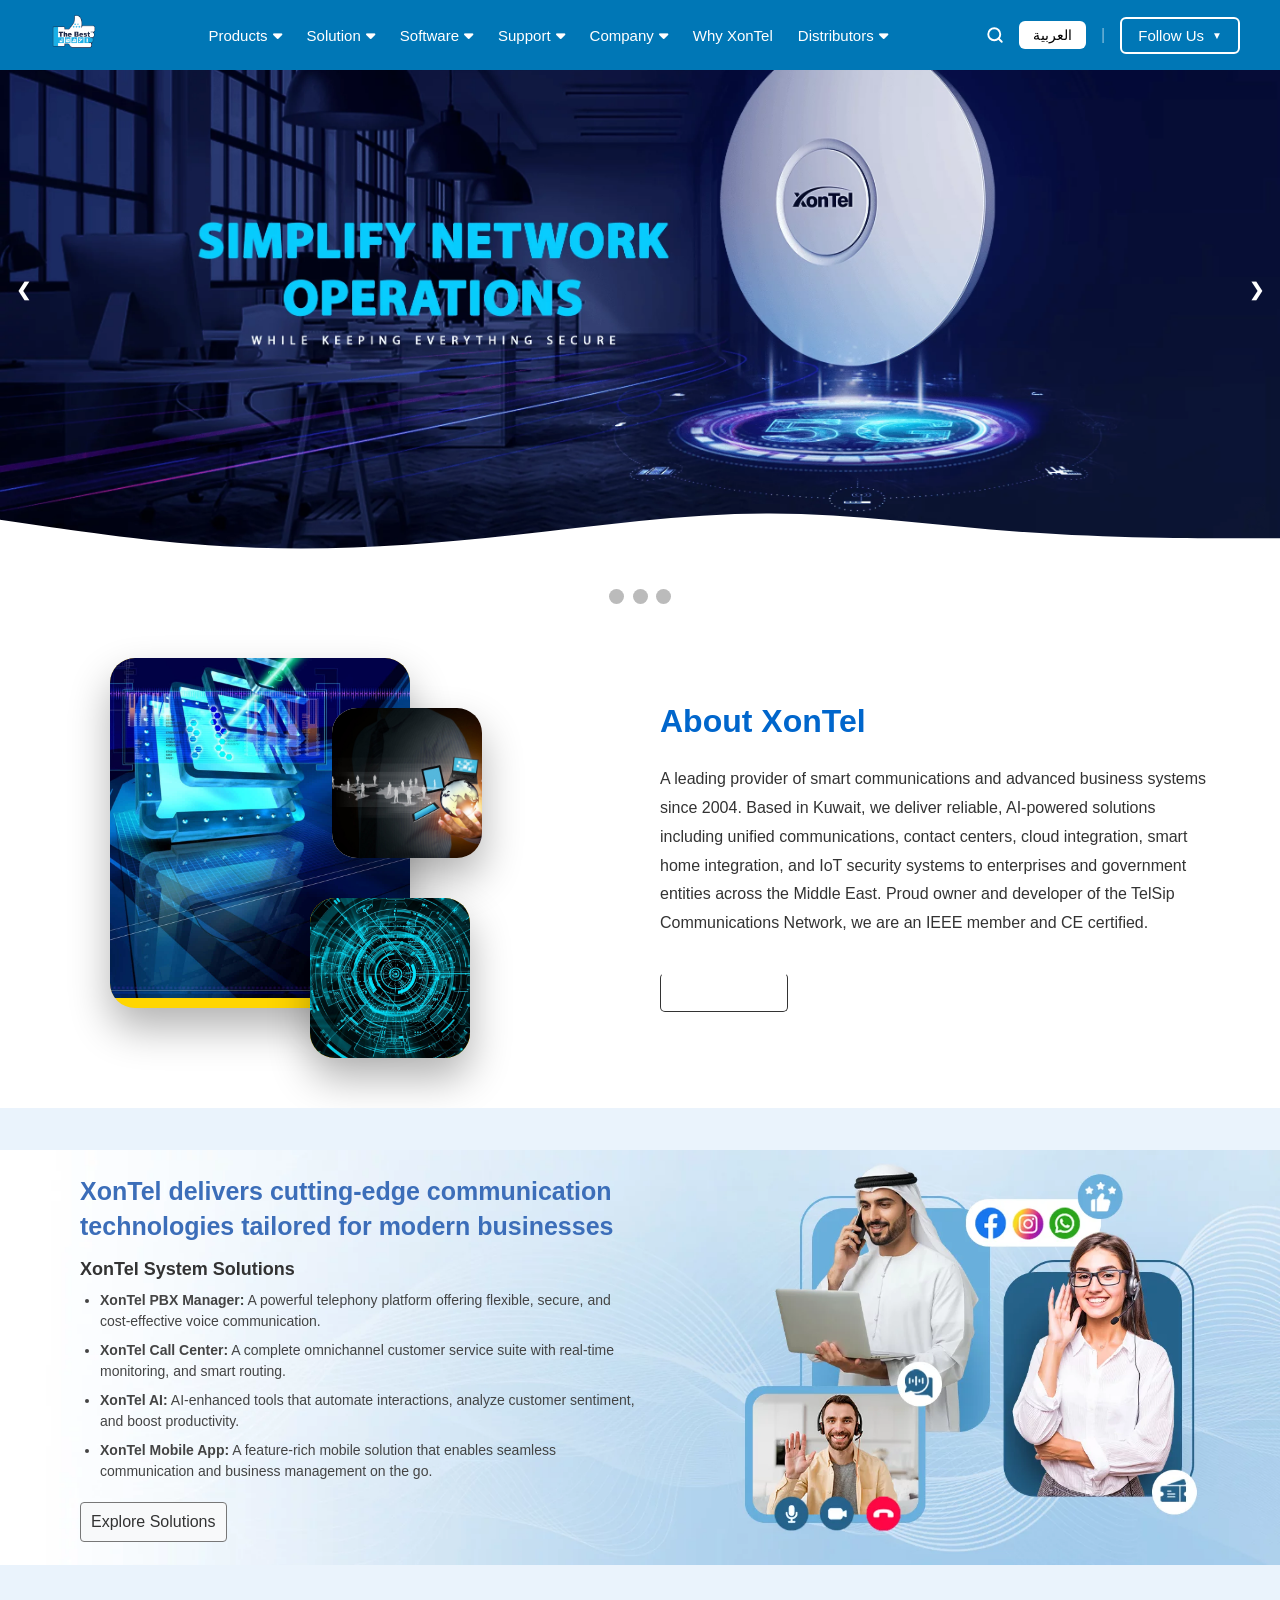
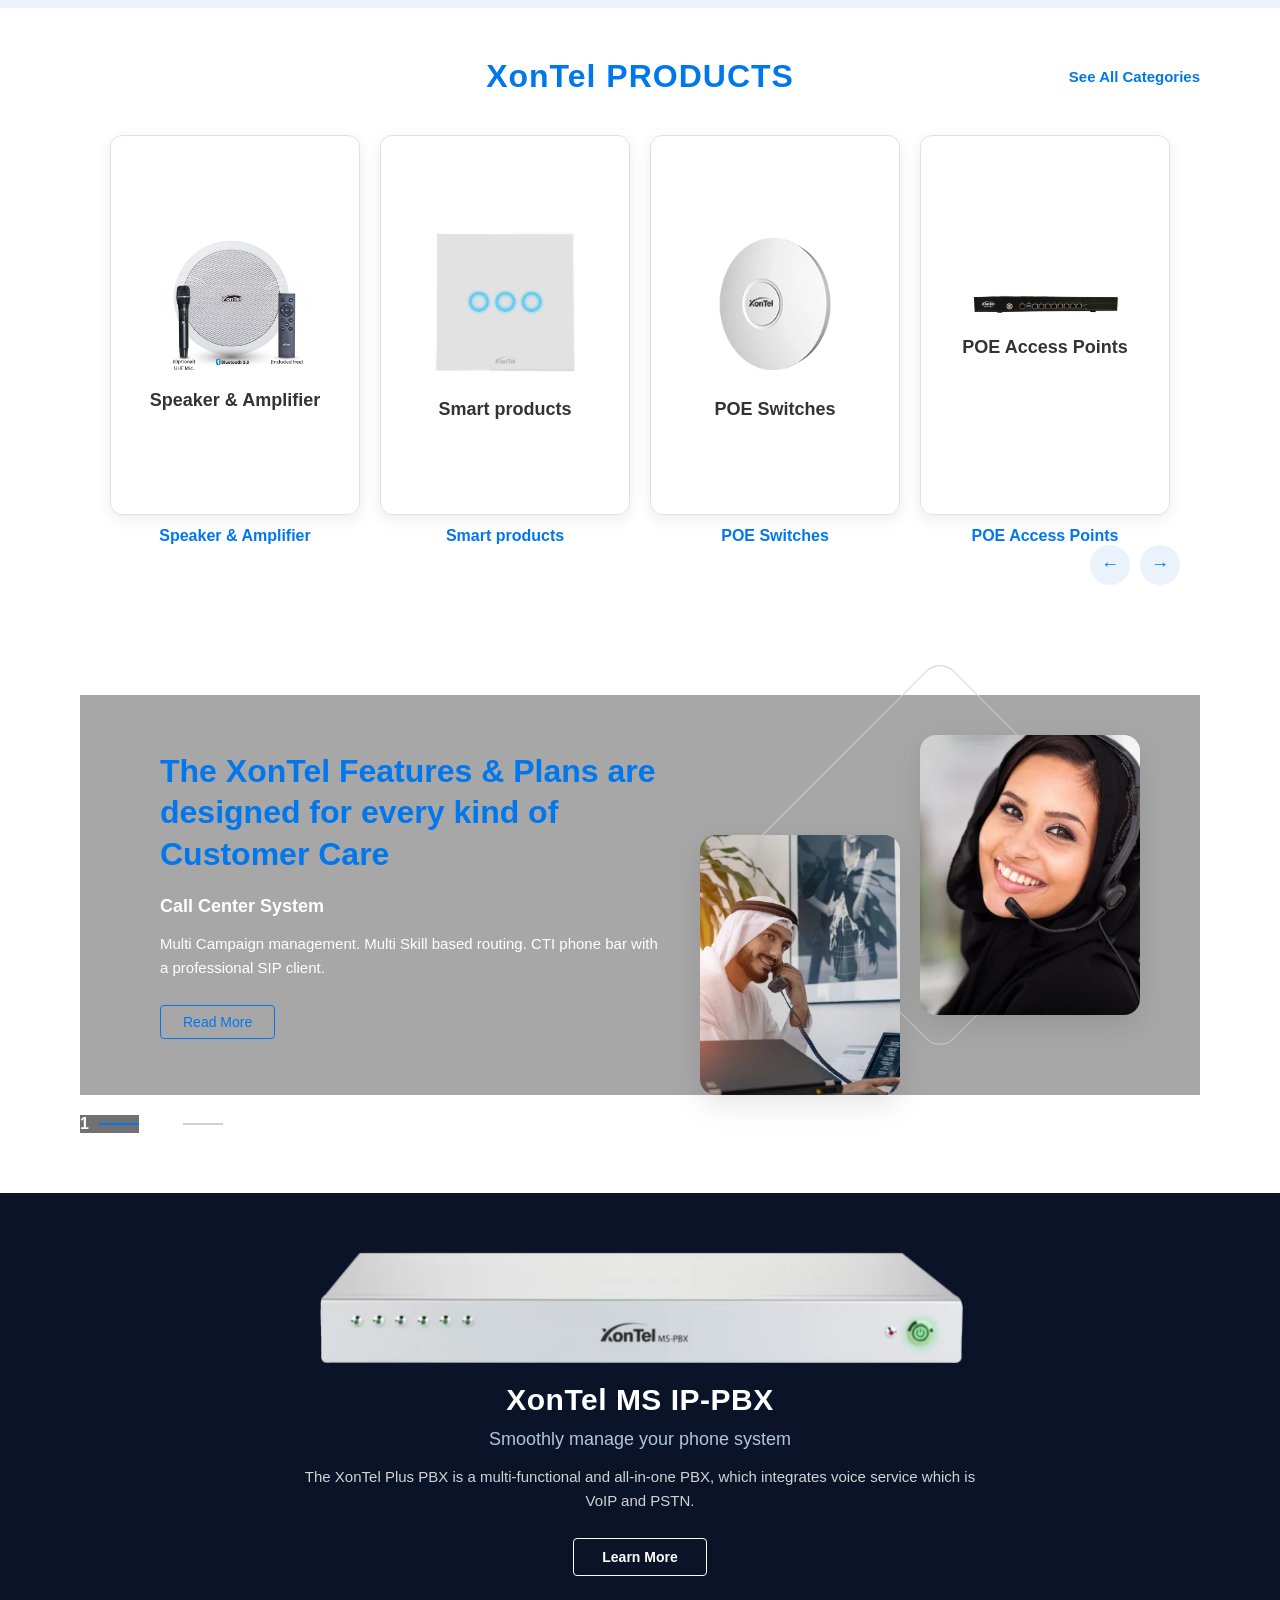
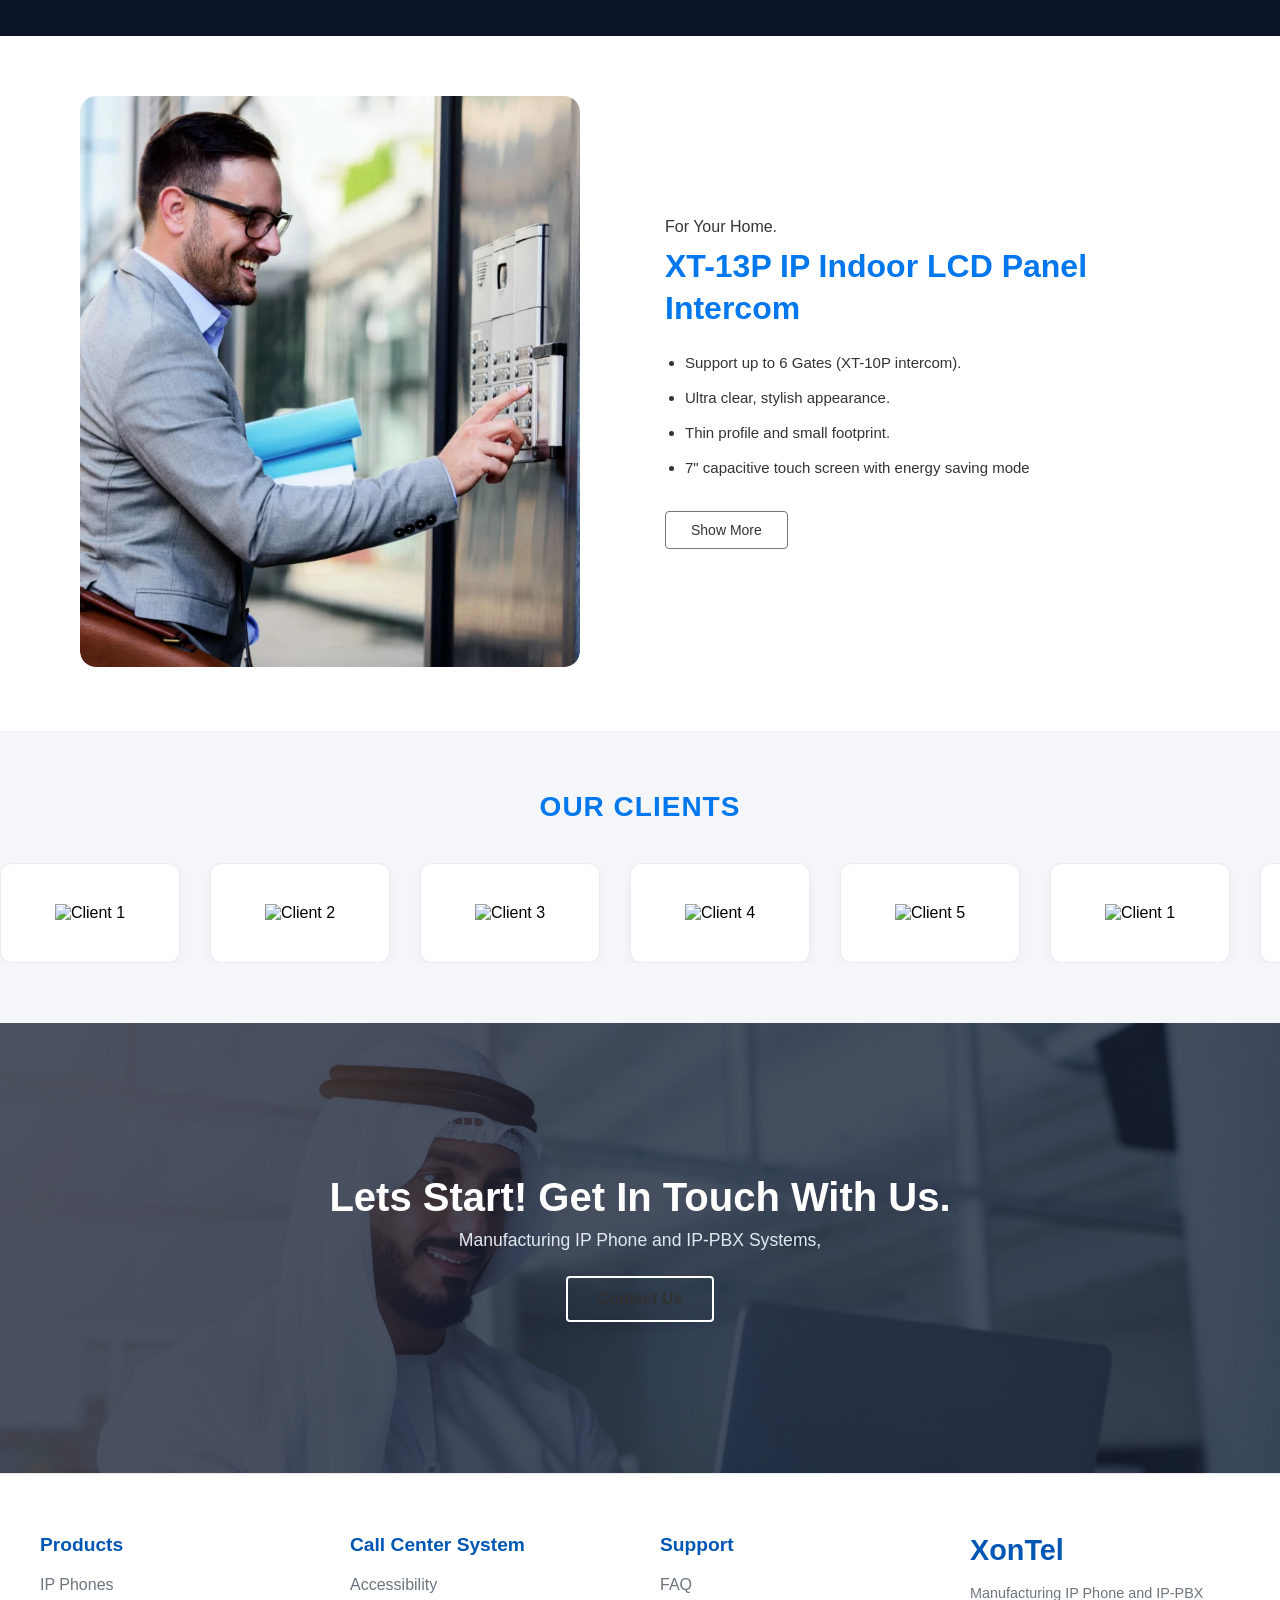
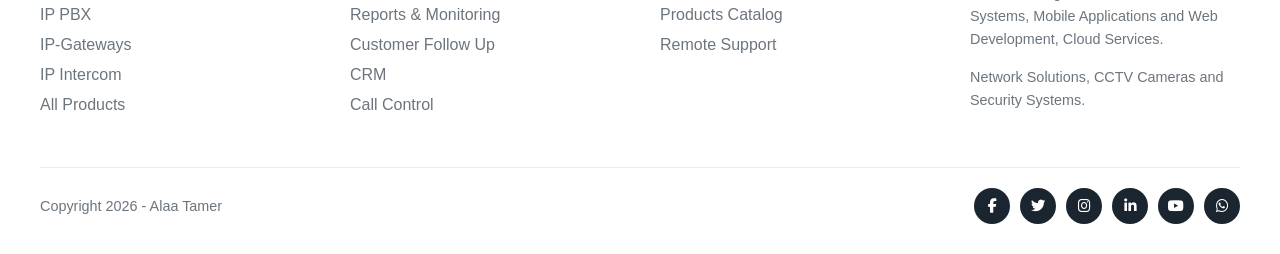
==== commit 8b6d0802: "Add files via upload" ====
--- a/index.html
+++ b/index.html
@@ -1,565 +1,18 @@
 <!DOCTYPE html>
 <html lang="en">
-
 <head>
-  <meta charset="UTF-8">
-  <meta name="viewport" content="width=device-width, initial-scale=1.0, maximum-scale=1.0, user-scalable=no">
-  <title>Best Solution – IS Company</title>
-  <!-- Font Awesome 6 -->
-  <link rel="stylesheet" href="https://cdnjs.cloudflare.com/ajax/libs/font-awesome/6.0.0-beta3/css/all.min.css">
-  <link href="https://fonts.googleapis.com/css2?family=Cairo:wght@400;700&display=swap" rel="stylesheet">
-  <!-- جزء التنسيق  -->
-  <style>
-    /* ===== CSS Variables & Reset ===== */
-    :root {
-      --primary: #1a2a4a;
-      /* أزرق داكن – لون اللوجو */
-      --primary-light: #2c4a7c;
-      --gold: #d4a843;
-      --bg: #f5f7fa;
-      --text: #222;
-      --card-bg: #ffffff;
-      --footer-bg: #0f1a2e;
-      --hover-shadow: rgba(0, 0, 0, 0.2);
-      --transition: 0.3s ease;
-    }
-
-    [data-theme="dark"] {
-      --primary: #0d1b2a;
-      --primary-light: #1b2d4a;
-      --gold: #e0b354;
-      --bg: #121212;
-      --text: #e0e0e0;
-      --card-bg: #1e1e2a;
-      --footer-bg: #080c14;
-      --hover-shadow: rgba(255, 255, 255, 0.1);
-    }
-/* اعداد الصفحه  */
-    * {
-      margin: 0;
-      padding: 0;
-      box-sizing: border-box;
-    }
-
-    html {
-      scroll-behavior: smooth;
-    }
-/* نوع الخط و اتجاهه و لون الخلفية و النص */
-    body {
-      font-family: 'Segoe UI', Tahoma, Geneva, Verdana, sans-serif;
-      background: var(--bg);
-      color: var(--text);
-      transition: background var(--transition), color var(--transition);
-      direction: ltr;
-    }
-
-    body[dir="rtl"] {
-      direction: rtl;
-      text-align: right;
-    }
-/* تنسيق اللينكات */
-    a {
-      text-decoration: none;
-      color: inherit;
-    }
-/* تنسيق القوائم */
-    ul {
-      list-style: none;
-    }
-/* الصور */
-    img {
-      max-width: 100%;
-      display: block;
-    }
-
-    /* تثبيت الهيدر وحجمه و موقعه متقدم على باقي العناصر و الظل  */
-    header {
-      position: fixed;
-      top: 0;
-      left: 0;
-      width: 100%;
-      background: var(--primary);
-      color: #fff;
-      padding: 0 2rem;
-      height: 70px;
-      display: flex;
-      justify-content: space-between;
-      align-items: center;
-      z-index: 1000;
-      box-shadow: 0 2px 8px rgba(0, 0, 0, 0.15);
-      transition: background var(--transition);
-    }
-
-    .logo {
-      display: flex;
-      align-items: center;
-      gap: 10px;
-      font-size: 1.3rem;
-      font-weight: 700;
-    }
-
-    .logo i {
-      font-size: 2rem;
-      color: var(--gold);
-    }
-   
-    .logo span {
-      letter-spacing: 1px;
-    }
-
-    /* ===== Nav Links ===== */
-    .nav-links {
-      display: flex;
-      align-items: center;
-      gap: 1.2rem;
-    }
-
-    .nav-links>li {
-      position: relative;
-    }
-/* تنسيق محتويات القائمة المنسدلة */
-    .nav-links>li>a,
-    .dropbtn {
-      color: #fff;
-      background: transparent;
-      border: none;
-      padding: 0.5rem 0.8rem;
-      font-size: 1rem;
-      cursor: pointer;
-      font-weight: 500;
-      transition: color var(--transition);
-      display: flex;
-      align-items: center;
-      gap: 6px;
-    }
-/* عند وقوف الماوس عليها */
-    .nav-links>li>a:hover,
-    .dropbtn:hover {
-      color: var(--gold);
-    }
-
-    /* Dropdown – تظهر عند hover */
-    .dropdown {
-      position: relative;
-    }
-
-    .dropdown-content {
-      position: absolute;
-      top: 100%;
-      left: 0;
-      background: var(--primary-light);
-      min-width: 200px;
-      border-radius: 8px;
-      box-shadow: 0 8px 20px rgba(0, 0, 0, 0.3);
-      opacity: 0;
-      visibility: hidden;
-      transform: translateY(10px);
-      transition: all 0.25s ease;
-      z-index: 10;
-    }
-
-    .dropdown:hover .dropdown-content {
-      opacity: 1;
-      visibility: visible;
-      transform: translateY(0);
-    }
-
-    .dropdown-content a {
-      display: block;
-      padding: 12px 18px;
-      color: #fff;
-      border-bottom: 1px solid rgba(255, 255, 255, 0.1);
-      transition: background 0.2s;
-    }
-
-    .dropdown-content a:hover {
-      background: var(--gold);
-      color: #000;
-    }
-
-    /* ===== Theme Button ===== */
-    .action-buttons {
-      display: flex;
-      gap: 10px;
-      align-items: center;
-    }
-
-    .action-buttons button {
-      background: var(--gold);
-      border: none;
-      color: #000;
-      width: 40px;
-      height: 40px;
-      border-radius: 50%;
-      font-size: 1.2rem;
-      cursor: pointer;
-      transition: transform 0.2s, box-shadow 0.2s;                 
-        /* انتقال حركة ل الزر */
-      display: flex;
-      align-items: center;
-      justify-content: center;
-    }
-
-    .action-buttons button:hover {
-      transform: scale(1.1);
-      /* تغير الحجم عند وقوف الماوس */
-      box-shadow: 0 0 12px var(--gold);
-    }
-
-    /* ===== Ham (3 شرط) ===== */
-    .ham {
-      display: none;
-      flex-direction: column;
-      gap: 5px;
-      cursor: pointer;
-      padding: 5px;
-      background: transparent;
-      border: none;
-    }
-/* عنصر اب  */
-    .ham span {
-      display: block;
-      width: 28px;
-      height: 3px;
-      background: #fff;
-      border-radius: 4px;
-      transition: 0.3s;
-    }
-/* عناصر تابعه */
-    .ham.active span:nth-child(1) {
-      transform: translateY(8px) rotate(45deg);
-    }
-
-    .hamb.active span:nth-child(2) {
-      opacity: 0;
-    }
-
-    .hamb.active span:nth-child(3) {
-      transform: translateY(-8px) rotate(-45deg);
-    }
-
-    /* ===== Mobile Menu ===== */
-    @media (max-width: 768px) {
-      .ham {
-        display: flex;
-      }
-
-      .nav-links {
-        position: fixed;
-        top: 70px;
-        left: 0;
-        width: 100%;
-        background: var(--primary);
-        flex-direction: column;
-        padding: 1rem 0;
-        gap: 0;
-        transform: translateY(-120%);
-        transition: transform 0.4s ease;
-        box-shadow: 0 8px 20px rgba(0, 0, 0, 0.4);
-      }
-
-      .nav-links.open {
-        transform: translateY(0);
-      }
-
-      .nav-links>li {
-        width: 100%;
-        text-align: center;
-      }
-
-      .dropdown-content {
-        position: static;
-        opacity: 1;
-        visibility: visible;
-        transform: none;
-        background: transparent;
-        box-shadow: none;
-        display: none;
-        padding: 0;
-      }
-
-      .dropdown:hover .dropdown-content {
-        display: block;
-      }
-
-      .action-buttons {
-        margin: 10px auto;
-      }
-    }
-
-    /* الصور المتحركة */
-    .hero-carousel {
-      margin-top: 70px;
-      /* عشان الهيدر الثابت */
-      position: relative;
-      width: 100%;
-      height: 85vh;
-      min-height: 400px;
-      overflow: hidden;
-    }
-
-    .slides-wrapper {
-      display: flex;
-      width: 100%;
-      height: 100%;
-      transition: transform 0.5s ease-in-out;
-    }
-
-    .slide {
-      flex: 0 0 100%;
-      height: 100%;
-      background-size: cover;
-      background-position: center;
-      position: relative;
-    }
-
-    .slide::after {
-      content: '';
-      position: absolute;
-      top: 0;
-      left: 0;
-      width: 100%;
-      height: 100%;
-      background: rgba(0, 0, 0, 0.3);
-    }
-
-    .slide-content {
-      position: absolute;
-      bottom: 15%;
-      left: 5%;
-      color: #fff;
-      z-index: 2;
-      max-width: 600px;
-    }
-
-    .slide-content h1 {
-      font-size: 2.8rem;
-      text-shadow: 2px 2px 8px rgba(0, 0, 0, 0.5);
-    }
-
-    .slide-content h4 {
-      font-size: 1.2rem;
-      margin-top: 10px;
-    }
-
-    .carousel-indicators {
-      position: absolute;
-      bottom: 30px;
-      left: 50%;
-      transform: translateX(-50%);
-      display: flex;
-      gap: 12px;
-      z-index: 5;
-    }
-
-    .carousel-indicators span {
-      display: block;
-      width: 14px;
-      height: 14px;
-      border-radius: 50%;
-      background: rgba(255, 255, 255, 0.5);
-      cursor: pointer;
-      transition: background 0.3s;
-    }
-
-    .carousel-indicators span.active {
-      background: var(--gold);
-    }
-
-    /* ===== Sections ===== */
-    section {
-      padding: 4rem 2rem;
-      max-width: 1200px;
-      margin: 0 auto;
-    }
-
-    .section-title {
-      font-size: 2.2rem;
-      margin-bottom: 1.5rem;
-      position: relative;
-      display: inline-block;
-    }
-
-    .section-title span {
-      color: var(--gold);
-    }
-
-    .vission {
-      display: flex;
-      align-items: center;
-      gap: 3rem;
-      flex-wrap: wrap;
-    }
-
-    .vission .text {
-      flex: 1;
-      min-width: 280px;
-    }
-
-    .vission .image {
-      flex: 1;
-      min-width: 280px;
-      border-radius: 20px;
-      overflow: hidden;
-      box-shadow: 0 10px 30px rgba(0, 0, 0, 0.15);
-    }
-
-    .value-text {
-      font-size: 1.15rem;
-      line-height: 1.7;
-      background: var(--card-bg);
-      padding: 2rem;
-      border-radius: 20px;
-      box-shadow: 0 4px 15px rgba(0, 0, 0, 0.08);
-      transition: background var(--transition);
-    }
-
-    /* ===== Services Cards ===== */
-    .services-grid {
-      display: grid;
-      grid-template-columns: repeat(auto-fit, minmax(240px, 1fr));
-      gap: 2rem;
-      margin-top: 2rem;
-    }
-
-    .service-card {
-      background: var(--card-bg);
-      padding: 2rem 1.5rem;
-      border-radius: 20px;
-      text-align: center;
-      box-shadow: 0 6px 20px rgba(0, 0, 0, 0.06);
-      transition: transform 0.3s, box-shadow 0.3s, background var(--transition);
-      border: 1px solid rgba(0, 0, 0, 0.03);
-    }
-
-    .service-card:hover {
-      transform: translateY(-8px);
-      box-shadow: 0 12px 30px var(--hover-shadow);
-    }
-
-    .service-card i {
-      font-size: 2.5rem;
-      color: var(--gold);
-      margin-bottom: 1rem;
-    }
-
-    .service-card h3 {
-      margin-bottom: 0.5rem;
-    }
-
-    .service-card p {
-      font-size: 0.95rem;
-      opacity: 0.85;
-      margin-bottom: 1.2rem;
-    }
-
-    .service-card button {
-      background: var(--primary);
-      color: #fff;
-      border: none;
-      padding: 0.7rem 1.8rem;
-      border-radius: 30px;
-      font-size: 0.9rem;
-      cursor: pointer;
-      transition: background 0.3s, transform 0.2s;
-    }
-
-    .service-card button:hover {
-      background: var(--gold);
-      color: #000;
-      transform: scale(1.05);
-    }
-
-    /* ===== Closing Statement (الخاتمة) ===== */
-    .closing-statement {
-      background: var(--primary);
-      color: #fff;
-      text-align: center;
-      padding: 4rem 2rem;
-      border-radius: 30px;
-      margin: 3rem auto;
-      max-width: 1000px;
-      box-shadow: 0 10px 40px rgba(0, 0, 0, 0.2);
-    }
-
-    .closing-statement h2 {
-      font-size: 2rem;
-      margin-bottom: 1rem;
-    }
-
-    .closing-statement h2 span {
-      color: var(--gold);
-    }
-
-    .closing-statement p {
-      font-size: 1.15rem;
-      line-height: 1.7;
-      max-width: 800px;
-      margin: 0 auto;
-    }
-
-    /* ===== Footer ===== */
-    footer {
-      background: var(--footer-bg);
-      color: #ccc;
-      padding: 3rem 2rem 1.5rem;
-    }
-
-    .footer-content {
-      max-width: 1200px;
-      margin: 0 auto;
-      display: flex;
-      flex-wrap: wrap;
-      justify-content: space-between;
-      gap: 2rem;
-    }
-
-    .footer-col h4 {
-      color: var(--gold);
-      margin-bottom: 1rem;
-      font-size: 1.2rem;
-    }
-
-    .footer-col ul li {
-      margin-bottom: 0.5rem;
-    }
-
-    .footer-col ul li i {
-      margin-right: 8px;
-      color: var(--gold);
-    }
-
-    .footer-bottom {
-      text-align: center;
-      border-top: 1px solid #333;
-      padding-top: 1.5rem;
-      margin-top: 2rem;
-      font-size: 0.9rem;
-    }
-
-    /* ===== Responsive Tweaks ===== */
-    @media (max-width: 768px) {
-      .hero-carousel {
-        height: 60vh;
-      }
-
-      .slide-content h1 {
-        font-size: 2rem;
-      }
-
-      .closing-statement {
-        padding: 2rem 1.5rem;
-      }
-
-      .vission {
-        flex-direction: column;
-      }
-    }
-  </style>
+    <meta charset="UTF-8">
+    <meta name="viewport" content="width=device-width, initial-scale=1.0">
+    <title>Document</title>
+<link rel="stylesheet" href="[https://cdnjs.cloudflare.com/ajax/libs/font-awesome/6.0.0/css/all.min.css](https://cdnjs.cloudflare.com/ajax/libs/font-awesome/6.0.0/css/all.min.css)">
+<link rel="stylesheet" href="index.css">
+<!-- ملف الـ CSS الخاص بالمكتبة -->
+<link href="https://unpkg.com/aos@2.3.1/dist/aos.css" rel="stylesheet">
+<link rel="stylesheet" href="https://cdnjs.cloudflare.com/ajax/libs/font-awesome/6.4.0/css/all.min.css">
+
 </head>
-
 <body>
-  <header>
+    <header>
     <!-- اللوجو عند الضغط عليه يعود لاعلى -->
     <div class="logo">
       <a href="#heroCarousel"><img src="photos/logo1.png" alt="" width="80px" height="80px"></a>
@@ -572,273 +25,572 @@
     <!-- محتويات الناف  -->
     <ul class="nav-links" id="navLinks">
       <li class="dropdown">
-        <button class="dropbtn">Our Services <i class="fa fa-caret-down"></i></button>
+        <button class="dropbtn">Products <i class="fa fa-caret-down"></i></button>
         <div class="dropdown-content">
-          <a href="hardware.html">Hardware</a>
-          <a href="software.html">Software</a>
-          <a href="web.html">Web Design</a>
-          <a href="Emark.html">E-Marketing</a>
-          <a href="eaccounting.html">E-Accounting</a>
-          <a href="#">Electronic Telephones IP</a>
-          <a href="#">Electronic Accountant</a>
+          <a href="#">IP-PRX</a>
+          <a href="#">IP Phones</a>
+          <a href="#">IP Camera</a>
+          <a href="#">IP POE Intercom</a>
+          <a href="#">POE Access Points</a>
+          <a href="#">Speaker & Amplifier</a>
+          <a href="#">Smart products</a>
+          <a href="#">POE Switches</a>
+          <a href="#">IP-Gateways</a>
+          <a href="#">Accessories</a>
         </div>
       </li>
-      <li><a href="#">Call Center</a></li>
-      <li><a href="#">About Us</a></li>
-      <li><a href="form.html">Contact</a></li>
-      <!-- Action buttons inside nav (visible on desktop, moved via flex) -->
-      <div class="action-buttons">
-        <button id="themeToggle" title="Toggle Theme"><i class="fas fa-moon"></i></button>
-      </div>
+      <li class="dropdown">
+        <button class="dropbtn">Solution<i class="fa fa-caret-down"></i></button>
+        <div class="dropdown-content">
+          <a href="#">XonTel PBX</a>
+          <a href="#">XonTel Cell Center</a>
+          <a href="#">XonTel Ai</a>
+          
+        </div>
+      </li>
+      <li class="dropdown">
+        <button class="dropbtn">Software <i class="fa fa-caret-down"></i></button>
+        <div class="dropdown-content">
+          <a href="#">XonTel Application </a>
+          <a href="#">XonTel Streamer</a>
+          
+        </div>
+      </li>
+      <li class="dropdown">
+        <button class="dropbtn">Support <i class="fa fa-caret-down"></i></button>
+        <div class="dropdown-content">
+          <a href="#">Wiki</a>
+          <a href="#">Submit Ticket </a>
+          <a href="#">FAQ </a>
+          <a href="#">Manuals & Firmwares</a>
+          <a href="#">Products Catalog</a>
+        </div>
+      </li>
+      <li class="dropdown">
+        <button class="dropbtn"> Company<i class="fa fa-caret-down"></i></button>
+        <div class="dropdown-content">
+          <a href="#">About Us</a>
+          <a href="#">Company News</a>
+          <a href="#">Our Clients</a>
+          <a href="#">Blog</a>
+          <a href="#">Contact Us</a>
+        </div>
+      </li>
+            <li><a href="#">Why XonTel</a></li>
+      <li class="dropdown">
+        <button class="dropbtn">Distributors <i class="fa fa-caret-down"></i></button>
+        <div class="dropdown-content">
+          <a href="#"> Become a Partner</a>
+          <a href="#">Find Distributors</a>
+        </div>
+      </li>
     </ul>
+   <div class="nav-right-actions">
+    <!-- زر البحث -->
+    <a href="#" class="search-btn" aria-label="Search">
+        <svg width="18" height="18" viewBox="0 0 24 24" fill="none" stroke="currentColor" stroke-width="2.5" stroke-linecap="round" stroke-linejoin="round"><circle cx="11" cy="11" r="8"></circle><line x1="21" y1="21" x2="16.65" y2="16.65"></line></svg>
+    </a>
+
+    <!-- زر اللغة العربية -->
+    <a href="#" class="lang-btn">العربية</a>
+
+    <span class="divider">|</span>
+
+    <!-- قائمة Follow Us المنسدلة -->
+    <div class="dropdownfollow" id="followDropdown">
+        <button class="drop-btn" onclick="toggleDropdown(event)">
+            Follow Us <span class="arrow">▼</span>
+        </button>
+        <div class="dropdownfollow-content">
+            <a href="#" target="_blank" aria-label="Facebook">
+                <svg width="16" height="16" fill="currentColor" viewBox="0 0 24 24"><path d="M22.675 0h-21.35c-.732 0-1.325.593-1.325 1.325v21.351c0 .731.593 1.324 1.325 1.324h11.495v-9.294h-3.128v-3.622h3.128v-2.671c0-3.1 1.893-4.788 4.659-4.788 1.325 0 2.463.099 2.795.143v3.24l-1.918.001c-1.504 0-1.795.715-1.795 1.763v2.313h3.587l-.467 3.622h-3.12v9.293h6.116c.73 0 1.323-.593 1.323-1.325v-21.35c0-.732-.593-1.325-1.325-1.325z"/></svg>
+            </a>
+            <a href="#" target="_blank" aria-label="Twitter">
+                <svg width="16" height="16" fill="currentColor" viewBox="0 0 24 24"><path d="M24 4.557c-.883.392-1.832.656-2.828.775 1.017-.609 1.798-1.574 2.165-2.724-.951.564-2.005.974-3.127 1.195-.897-.957-2.178-1.555-3.594-1.555-3.179 0-5.515 2.966-4.797 6.045-4.091-.205-7.719-2.165-10.148-5.144-1.29 2.213-.669 5.108 1.523 6.574-.806-.026-1.566-.247-2.229-.616-.054 2.281 1.581 4.415 3.949 4.89-.693.188-1.452.232-2.224.084.626 1.956 2.444 3.379 4.6 3.419-2.07 1.623-4.678 2.348-7.29 2.04 2.179 1.397 4.768 2.212 7.548 2.212 9.142 0 14.307-7.721 13.995-14.646.962-.695 1.797-1.562 2.457-2.549z"/></svg>
+            </a>
+            <a href="#" target="_blank" aria-label="Instagram">
+                <svg width="16" height="16" fill="currentColor" viewBox="0 0 24 24"><path d="M12 2.163c3.204 0 3.584.012 4.85.07 3.252.148 4.771 1.691 4.919 4.919.058 1.265.069 1.645.069 4.849 0 3.205-.012 3.584-.069 4.849-.149 3.225-1.664 4.771-4.919 4.919-1.266.058-1.644.07-4.85.07-3.204 0-3.584-.012-4.849-.07-3.26-.149-4.771-1.699-4.919-4.92-.058-1.265-.07-1.644-.07-4.849 0-3.204.013-3.583.07-4.849.149-3.227 1.664-4.771 4.919-4.919 1.266-.057 1.645-.069 4.849-.069zm0-2.163c-3.259 0-3.667.014-4.947.072-4.358.2-6.78 2.618-6.98 6.98-.059 1.281-.073 1.689-.073 4.948 0 3.259.014 3.668.072 4.948.2 4.358 2.618 6.78 6.98 6.98 1.281.058 1.689.072 4.948.072 3.259 0 3.668-.014 4.948-.072 4.354-.2 6.782-2.618 6.979-6.98.059-1.28.073-1.689.073-4.948 0-3.259-.014-3.667-.072-4.947-.196-4.354-2.617-6.78-6.979-6.98-1.281-.059-1.69-.073-4.949-.073zm0 5.838c-3.403 0-6.162 2.759-6.162 6.162s2.759 6.163 6.162 6.163 6.162-2.759 6.162-6.163c0-3.403-2.759-6.162-6.162-6.162zm0 10.162c-2.209 0-4-1.79-4-4 0-2.209 1.791-4 4-4s4 1.791 4 4c0 2.21-1.791 4-4 4zm6.406-11.845c-.796 0-1.441.645-1.441 1.44s.645 1.44 1.441 1.44c.795 0 1.439-.645 1.439-1.44s-.644-1.44-1.439-1.44z"/></svg>
+            </a>
+            <a href="#" target="_blank" aria-label="LinkedIn">
+                <svg width="16" height="16" fill="currentColor" viewBox="0 0 24 24"><path d="M19 0h-14c-2.761 0-5 2.239-5 5v14c0 2.761 2.239 5 5 5h14c2.762 0 5-2.239 5-5v-14c0-2.761-2.238-5-5-5zm-11 19h-3v-11h3v11zm-1.5-12.268c-.966 0-1.75-.79-1.75-1.764s.784-1.764 1.75-1.764 1.75.79 1.75 1.764-.783 1.764-1.75 1.764zm13.5 12.268h-3v-5.604c0-3.368-4-3.113-4 0v5.604h-3v-11h3v1.765c1.396-2.586 7-2.777 7 2.476v6.759z"/></svg>
+            </a>
+            <a href="#" target="_blank" aria-label="YouTube">
+                <svg width="16" height="16" fill="currentColor" viewBox="0 0 24 24"><path d="M19.615 3.184c-3.604-.246-11.631-.245-15.23 0-3.897.266-4.356 2.62-4.385 8.816.029 6.185.484 8.549 4.385 8.816 3.6.245 11.626.246 15.23 0 3.897-.266 4.356-2.62 4.385-8.816-.029-6.185-.484-8.549-4.385-8.816zm-10.615 12.816v-8l8 3.993-8 4.007z"/></svg>
+            </a>
+            <a href="#" target="_blank" aria-label="Snapchat">
+                <svg width="16" height="16" fill="currentColor" viewBox="0 0 24 24"><path d="M12.022 2c-3.326 0-6.02 2.694-6.02 6.02 0 1.947.925 3.681 2.355 4.794-.789.704-1.355 1.635-1.355 2.72 0 .973.435 1.848 1.119 2.446-.355.518-.768 1.185-1.284 1.994-.379.593-.787 1.233-1.258 1.942l-.399.604h8.307l-.398-.604c-.471-.709-.879-1.349-1.259-1.942-.515-.809-.928-1.476-1.283-1.994.684-.598 1.119-1.473 1.119-2.446 0-1.085-.566-2.016-1.355-2.72 1.43-1.113 2.355-2.847 2.355-4.794 0-3.326-2.694-6.02-6.022-6.02z"/></svg>
+            </a>
+        </div>
+    </div>
+</div>
   </header>
 
   <!-- ===== HERO CAROUSEL ===== -->
-  <div class="hero-carousel" id="heroCarousel">
-    <div class="slides-wrapper" id="slidesWrapper">
-      <div class="slide" style="background-image: url('photos/slider3.jpg');">
-        <div class="slide-content">
-          <h1>The Best Solution For Information Systems Co.</h1>
-          <h4>Always .. we own the best solution</h4>
-        </div>
-      </div>
-      <div class="slide" style="background-image: url('photos/slider1.jpg');">
-        <div class="slide-content">
-          <h1>Innovative IT Services</h1>
-          <h4>Empowering your business with technology</h4>
-        </div>
-      </div>
-      <div class="slide" style="background-image: url('photos/slider2.jpg');">
-        <div class="slide-content">
-          <h1>Global Leadership</h1>
-          <h4>We deliver value-added solutions</h4>
-        </div>
-      </div>
-    </div>
-    <div class="carousel-indicators" id="indicators">
-      <span class="active" data-slide="0"></span>
-      <span data-slide="1"></span>
-      <span data-slide="2"></span>
-    </div>
-  </div>
-
-  <!-- ===== VISION ===== -->
-  <section>
-    <div class="vission">
-      <div class="text">
-        <h2 class="section-title">Our <span>Vision</span></h2>
-        <p style="font-size:1.1rem; line-height:1.7;">In our company we have one goal: to achieve global leadership in
-          IT services by providing high-quality, value-added IT solutions to our customers.</p>
-      </div>
-      <div class="image">
-        <img src="photos/viss.jpg" alt="Vision">
-      </div>
-    </div>
-  </section>
-
-  <!-- ===== VALUE ===== -->
-  <section>
-    <h2 class="section-title">Our <span>Value</span></h2>
-    <div class="value-text">
-      Our core values focus on helping companies to highlight their full potential. We believe that we have a
-      responsibility to use our resources to make a positive impact on our customers. The PSD community is committed to
-      serving the public through innovative technologies and partnerships.
-    </div>
-  </section>
-
-  <!-- ===== SERVICES ===== -->
-  <section id="service">
-    <!-- تاج السبان استخدامه تلوين كلمتين بلونين مختلفين -->
-    <h2 class="section-title">Our <span>Services</span></h2>
-    <div class="services-grid">
-      <div class="service-card">
-        <i class="fas fa-laptop-code"></i>
-        <h3>Software</h3>
-        <p>ERP, FAS, SCM, HRMS and more.</p>
-        <button><a href="software.html">See More</a> </button>
-        <!-- ربط كل لينك بالصفحه الخاصه -->
-      </div>
-      <div class="service-card">
-        <i class="fas fa-microchip"></i>
-        <h3>Hardware</h3>
-        <p>Modern hardware, network infrastructure.</p>
-        <button><a href="hardware.html">See More</a> </button>
-      </div>
-      <div class="service-card">
-        <i class="fas fa-globe"></i>
-        <h3>Web Design</h3>
-        <p>Static & Dynamic websites, E-commerce.</p>
-        <button><a href="web.html">See More</a> </button>
-      </div>
-      <div class="service-card">
-        <i class="fas fa-bullhorn"></i>
-        <h3>E-Marketing</h3>
-        <p>Social Media, Bulk SMS, campaigns.</p>
-        <button><a href="Emark.html">See More</a> </button>
-      </div>
-      <div class="service-card">
-        <i class="fas fa-calculator"></i>
-        <h3>E-Accounting</h3>
-        <p>Accounting software, POS, balance sheets.</p>
-        <button><a href="eaccounting.html">See More</a> </button>
-      </div>
-      <div class="service-card">
-        <i class="fas fa-chart-line"></i>
-        <h3>Feasibility Studies</h3>
-        <p>Market research, project planning.</p>
-        <button><a href="Feasibility.html">See More</a> </button>
-      </div>
-      <div class="service-card">
-        <i class="fas fa-video"></i>
-        <h3>Security Cameras</h3>
-        <p>HD systems with remote monitoring.</p>
-        <button><a href="camera.html">See More</a> </button>
-      </div>
-      <div class="service-card">
-        <i class="fas fa-phone"></i>
-        <h3>IP Telephones</h3>
-        <p>Professional communication systems with high voice quality.</p>
-        <button><a href="telephone.html">See More</a> </button>
-      </div>
-    </div>
-  </section>
-
-  <!-- ===== CLOSING STATEMENT (الخاتمة) ===== -->
-  <div class="closing-statement">
-    <h2>We always have the <span>best solution</span>.</h2>
-    <p>With us, you choose the way to succeed for your company or project. We have all the ingredients for success: a
-      specialized team, great experience, high skills, and creative ideas. The latest technology methods.</p>
-  </div>
-
-  <!-- ===== FOOTER ===== -->
-  <footer>
-    <div class="footer-content">
-      <div class="footer-col">
-        <img src="photos/logo1.png" alt="" width="80px" height="80px">
-        <p>Best Solution for Information Systems.</p>
-      </div>
-      <div class="footer-col">
-        <h4>Quick Links</h4>
-        <ul>
-          <li><a href="#service"><i class="fas fa-angle-right"></i> Services</a></li>
-          <li><a href="#about"><i class="fas fa-angle-right"></i> About Us</a></li>
-          <li><a href="#contact"><i class="fas fa-angle-right"></i> Contact</a></li>
+   <div class="slider">
+<div class="slideshow-container">
+
+  <!-- السلايد الأول -->
+  <div class="mySlides fade">
+    <div class="numbertext">1 / 3</div>
+    <img src="photos/XonTel-Access-Point.png" style="width:100%">
+    <div class="text">Caption Text</div>
+  </div>
+
+  <!-- السلايد الثاني -->
+  <div class="mySlides fade">
+    <div class="numbertext">2 / 3</div>
+    <img src="photos/XonTel-Call-Center.png" style="width:100%">
+    <div class="text">Caption Two</div>
+  </div>
+
+  <!-- السلايد الثالث -->
+  <div class="mySlides fade">
+    <div class="numbertext">3 / 3</div>
+    <img src="photos/XonTel-IP-Phones.png" style="width:100%">
+    <div class="text">Caption Three</div>
+  </div>
+
+  <!-- زرار التبديل السابق واللاحق -->
+  <a class="prev" onclick="plusSlides(-1)">&#10094;</a>
+  <a class="next" onclick="plusSlides(1)">&#10095;</a>
+
+  <!-- الموجة تضعه هنا مرة واحدة فقط في نهاية الكاروسيل لثباتها على الكل -->
+  <div class="wave-shape">
+    <svg viewBox="0 0 1440 120" fill="none" xmlns="http://www.w3.org/2000/svg" preserveAspectRatio="none">
+      <path d="M0,32L48,42.7C96,53,192,75,288,80C384,85,480,75,576,58.7C672,43,768,21,864,21.3C960,21,1056,43,1152,53.3C1248,64,1344,64,1392,64L1440,64L1440,120L1392,120C1344,120,1248,120,1152,120C1056,120,960,120,864,120C768,120,672,120,576,120C480,120,384,120,288,120C192,120,96,120,48,120L0,120Z" fill="#ffffff"></path>
+    </svg>
+  </div>
+
+</div>
+
+<!-- النقاط بالأسفل -->
+<br>
+<div style="text-align:center">
+  <span class="dot" onclick="currentSlide(1)"></span>
+  <span class="dot" onclick="currentSlide(2)"></span>
+  <span class="dot" onclick="currentSlide(3)"></span>
+</div>
+</div>
+<main>
+    <section class="about-section">
+        <div class="container">
+            <!-- Images Container -->
+            <div class="images-container fade-in-left">
+                <div class="image-box big-yellow">
+                    <img src="photos/slider1.jpg" alt="Professional Headset">
+                </div>
+                <div class="image-box small-woman">
+                    <img src="photos/slider2.jpg" alt="Woman wearing headset">
+                </div>
+                <div class="image-box small-man">
+                    <img src="photos/slider3.jpg" alt="Smiling man showing thumbs up">
+                </div>
+            </div>
+
+            <!-- Text Container -->
+            <div class="text-container fade-in-right">
+                <h2>About XonTel</h2>
+                <p>
+                    A leading provider of smart communications and advanced business systems since 2004. Based in Kuwait, we deliver reliable, AI-powered solutions including unified communications, contact centers, cloud integration, smart home integration, and IoT security systems to enterprises and government entities across the Middle East. Proud owner and developer of the TelSip Communications Network, we are an IEEE member and CE certified.
+                </p>
+                <button class="read-more-btn">Read More</button>
+            </div>
+        </div>
+    </section>
+    <section class="main2-section">
+    <!-- حاوية الصورة الثابتة في الخلفية -->
+    <div class="main2-bg">
+        <img src="photos/wide" alt="Background Illustration" class="main2-static-image">
+    </div>
+
+    <!-- حاوية النصوص التي تحتوي على الترانزشن وتظهر فوق الصورة -->
+    <div class="main2-content">
+        <h1 class="main2-fade-top">XonTel delivers cutting-edge communication technologies tailored for modern businesses</h1>
+        
+        <h3>XonTel System Solutions</h3>
+        
+        <ul class="main2-list main2-fade-bottom">
+            <li><strong>XonTel PBX Manager:</strong> A powerful telephony platform offering flexible, secure, and cost-effective voice communication.</li>
+            <li><strong>XonTel Call Center:</strong> A complete omnichannel customer service suite with real-time monitoring, and smart routing.</li>
+            <li><strong>XonTel AI:</strong> AI-enhanced tools that automate interactions, analyze customer sentiment, and boost productivity.</li>
+            <li><strong>XonTel Mobile App:</strong> A feature-rich mobile solution that enables seamless communication and business management on the go.</li>
         </ul>
-      </div>
-      <div class="footer-col">
-        <h4>Contact Info</h4>
-        <ul>
-          <li><i class="fas fa-phone"></i> 98018441</li>
-          <li><i class="fas fa-phone"></i> 94990661</li>
-          <li><i class="fas fa-envelope"></i> info@BS-Q8.com</li>
-          <li><i class="fas fa-map-marker-alt"></i> Kuwait - AlFarwania-AlMatafy St</li>
-        </ul>
-      </div>
-      <div class="footer-col">
-        <h4>Follow Us</h4>
-        <ul style="display: flex; gap: 15px; list-style: none;">
-          <li><a href=""><i class="fab fa-facebook-f"></i></a></li>
-          <li><a href=""><i class="fab fa-twitter"></i></a></li>
-          <li><a href=""><i class="fab fa-linkedin-in"></i></a></li>
-        </ul>
-      </div>
-    </div>
-    <div class="footer-bottom">
-      &copy; 2026 BSIS – All Rights Reserved.
-    </div>
-  </footer>
-
-  <!-- ===== JAVASCRIPT ===== -->
-  <script>
-    // 1. Carousel auto-slide
-    const slidesWrapper = document.getElementById('slidesWrapper');
-    // استدعاء العنصر بال اي دي 
-    const indicators = document.querySelectorAll('#indicators span');
-    let currentSlide = 0;
-    const totalSlides = indicators.length;
-    let autoInterval;
-
-    function goToSlide(index) {
-      currentSlide = index;
-      slidesWrapper.style.transform = `translateX(-${index * 100}%)`;
-      indicators.forEach((dot, i) => dot.classList.toggle('active', i === index));
+
+        <a href="#" class="main2-btn">Explore Solutions</a>
+    </div>
+</section>
+<section class="products-section">
+    <div class="products-header">
+        <h2 class="section-title">XonTel PRODUCTS</h2>
+        <a href="#" class="see-all-btn">See All Categories</a>
+    </div>
+
+    <div class="products-container">
+        <!-- 1. Speaker & Amplifier -->
+        <div class="flip-card">
+            <div class="flip-card-inner">
+                <div class="flip-card-front">
+                    <img src="photos/1" alt="Speaker & Amplifier">
+                    <h3>Speaker & Amplifier</h3>
+                </div>
+                <div class="flip-card-back">
+                    <h4>Speaker & Amplifier</h4>
+                    <h5>Products Features</h5>
+                    <ul>
+                        <li>Connect XT-20BA link out to 3pcs XT-20BP analog Ceiling Speakers (Direct with cable).</li>
+                        <li>High-frequency remote control, 360 degree ,non-directional.</li>
+                        <li>Bluetooth 5.0 Technology, 15M Coverage.</li>
+                    </ul>
+                    <a href="#" class="read-more-btn">Read More &rarr;</a>
+                </div>
+            </div>
+            <div class="card-title-bottom">Speaker & Amplifier</div>
+        </div>
+
+        <!-- 2. Smart products -->
+        <div class="flip-card">
+            <div class="flip-card-inner">
+                <div class="flip-card-front">
+                    <img src="photos/2" alt="Smart products">
+                    <h3>Smart products</h3>
+                </div>
+                <div class="flip-card-back">
+                    <h4>Smart products</h4>
+                    <h5>Products Features</h5>
+                    <ul>
+                        <li>XonTel smart light switch looks and acts like any traditional light switch.</li>
+                        <li>Smoke Detector</li>
+                        <li>Window Shutter Switch</li>
+                    </ul>
+                    <a href="#" class="read-more-btn">Read More &rarr;</a>
+                </div>
+            </div>
+            <div class="card-title-bottom">Smart products</div>
+        </div>
+
+        <!-- 3. POE Switches -->
+        <div class="flip-card">
+            <div class="flip-card-inner">
+                <div class="flip-card-front">
+                    <img src="photos/3" alt="POE Switches">
+                    <h3>POE Switches</h3>
+                </div>
+                <div class="flip-card-back">
+                    <h4>POE Switches</h4>
+                    <h5>Products Features</h5>
+                    <ul>
+                        <li>Connect all of your devices easily and reduce wires connections.</li>
+                        <li>Support POE.</li>
+                        <li>Internal Power Supply</li>
+                        <li>Suitable for Business or Home usage</li>
+                        <li>1 year warranty</li>
+                    </ul>
+                    <a href="#" class="read-more-btn">Read More &rarr;</a>
+                </div>
+            </div>
+            <div class="card-title-bottom">POE Switches</div>
+        </div>
+
+        <!-- 4. POE Access Points -->
+        <div class="flip-card">
+            <div class="flip-card-inner">
+                <div class="flip-card-front">
+                    <img src="photos/router" alt="POE Access Points">
+                    <h3>POE Access Points</h3>
+                </div>
+                <div class="flip-card-back">
+                    <h4>POE Access Points</h4>
+                    <h5>Products Features</h5>
+                    <ul>
+                        <li>Better coverage and distribution of the Internet in all areas.</li>
+                        <li>Support 5G.</li>
+                        <li>Control all your APs from one Place.</li>
+                        <li>Support up to 100 device.</li>
+                        <li>5 Years Warranty.</li>
+                    </ul>
+                    <a href="#" class="read-more-btn">Read More &rarr;</a>
+                </div>
+            </div>
+            <div class="card-title-bottom">POE Access Points</div>
+        </div>
+    </div>
+
+    <!-- أزرار الأسهم في الأسفل -->
+    <div class="slider-arrows">
+        <button class="arrow-btn prev-btn" aria-label="Previous">&larr;</button>
+        <button class="arrow-btn next-btn" aria-label="Next">&rarr;</button>
+    </div>
+</section>
+<section class="features-slider-section" style="background-color: #ffffff !important; background: #ffffff !important;">
+    <div class="slider-container">
+        <!-- الشريحة الأولى -->
+        <div class="slide active" data-slide="1">
+            <div class="slide-text-content">
+                <h2 class="slide-title">The XonTel Features & Plans are designed for every kind of Customer Care</h2>
+                <h3 class="slide-subtitle">Call Center System</h3>
+                <p class="slide-desc">Multi Campaign management. Multi Skill based routing. CTI phone bar with a professional SIP client.</p>
+                <a href="#" class="feature-read-more">Read More</a>
+            </div>
+            <div class="slide-image-content">
+                <div class="background-frame"></div>
+                <div class="floating-images">
+                    <img src="photos/uZdt0K1NFc-1.webp" alt="Call Center Agent 1" class="img-back">
+                    <img src="photos/KQ9ciF2gZA-1.webp" alt="Call Center Agent 2" class="img-front">
+                </div>
+            </div>
+        </div>
+
+        <!-- الشريحة الثانية -->
+        <div class="slide" data-slide="2">
+            <div class="slide-text-content">
+                <h2 class="slide-title">XonTel Mobile App</h2>
+                <h3 class="slide-subtitle">XonTel Application</h3>
+                <p class="slide-desc">Is a free digital phone application that supports SIP which provides a comfortable interface that is easy to handle, as well as high quality voice for VoIP communications.</p>
+                <a href="#" class="feature-read-more">Read More</a>
+            </div>
+            <div class="slide-image-content">
+                <div class="background-frame"></div>
+                <div class="floating-images">
+                    <img src="photos/WEB-smartphone-mock-up.webp" alt="Mobile App 1" class="img-back">
+                    <img src="photos/WEB-smartphone-mock-up.webp" alt="Mobile App 2" class="img-front">
+                </div>
+            </div>
+        </div>
+    </div>
+
+    <!-- أزرار أو أرقام التنقل في الأسفل -->
+    <div class="slider-indicators">
+        <span class="indicator active" onclick="currentSlide(1)">
+            <span class="num">1</span>
+            <span class="line"></span>
+        </span>
+        <span class="indicator" onclick="currentSlide(2)">
+            <span class="num">2</span>
+            <span class="line"></span>
+        </span>
+    </div>
+</section>
+<section class="device-hero-section">
+    <div class="device-container">
+        <!-- صورة الجهاز التي تتحرك أو تظهر بانتقال -->
+        <div class="device-image-wrapper">
+            <img src="photos/Mask-Group-25.webp" alt="XonTel MS IP-PBX" class="device-img">
+        </div>
+
+        <!-- النصوص والتفاصيل -->
+        <div class="device-content">
+            <h2 class="device-title">XonTel MS IP-PBX</h2>
+            <p class="device-subtitle">Smoothly manage your phone system</p>
+            <p class="device-desc">
+                The XonTel Plus PBX is a multi-functional and all-in-one PBX, which integrates voice service which is VoIP and PSTN.
+            </p>
+            <a href="#" class="learn-more-btn">Learn More</a>
+        </div>
+    </div>
+</section>
+<section class="intercom-section">
+    <div class="intercom-container">
+        <!-- صورة الشخص وهو يستعمل الانتركم -->
+        <div class="intercom-image-wrapper">
+            <img src="photos/man.webp" alt="XT-13P Intercom" class="intercom-img">
+        </div>
+
+        <!-- النصوص والعناصر التي ستظهر تدريجياً -->
+        <div class="intercom-content">
+            <p class="intercom-top-text">For Your Home.</p>
+            <h2 class="intercom-title">XT-13P IP Indoor LCD Panel Intercom</h2>
+            
+            <ul class="intercom-list">
+                <li>Support up to 6 Gates (XT-10P intercom).</li>
+                <li>Ultra clear, stylish appearance.</li>
+                <li>Thin profile and small footprint.</li>
+                <li>7" capacitive touch screen with energy saving mode</li>
+            </ul>
+            
+            <a href="#" class="intercom-btn">Show More</a>
+        </div>
+    </div>
+</section>
+<section class="clients-section">
+    <h2 class="clients-title">OUR CLIENTS</h2>
+    
+    <div class="clients-slider">
+        <div class="clients-track">
+            <!-- مجموعة الشعارات الأولى -->
+            <div class="client-card"><img src="images/client1.png" alt="Client 1"></div>
+            <div class="client-card"><img src="images/client2.png" alt="Client 2"></div>
+            <div class="client-card"><img src="images/client3.png" alt="Client 3"></div>
+            <div class="client-card"><img src="images/client4.png" alt="Client 4"></div>
+            <div class="client-card"><img src="images/client5.png" alt="Client 5"></div>
+
+            <!-- تكرار نفس الشعارات تماماً لضمان استمرارية الحركة بدون تقطيع (Infinite Loop) -->
+            <div class="client-card"><img src="images/client1.png" alt="Client 1"></div>
+            <div class="client-card"><img src="images/client2.png" alt="Client 2"></div>
+            <div class="client-card"><img src="images/client3.png" alt="Client 3"></div>
+            <div class="client-card"><img src="images/client4.png" alt="Client 4"></div>
+            <div class="client-card"><img src="images/client5.png" alt="Client 5"></div>
+        </div>
+    </div>
+</section>
+<section class="cta-section">
+  <div class="cta-overlay"></div>
+  <div class="cta-content">
+    <h1>Lets Start! Get In Touch With Us.</h1>
+    <p>Manufacturing IP Phone and IP-PBX Systems,</p>
+    <a href="#contact" class="cta-btn">Contact Us</a>
+  </div>
+</section>
+</main>
+<footer class="site-footer">
+  <div class="footer-container">
+    
+    <!-- العمود الأول: المنتجات -->
+    <div class="footer-col">
+      <h3>Products</h3>
+      <ul>
+        <li><a href="#">IP Phones</a></li>
+        <li><a href="#">IP PBX</a></li>
+        <li><a href="#">IP-Gateways</a></li>
+        <li><a href="#">IP Intercom</a></li>
+        <li><a href="#">All Products</a></li>
+      </ul>
+    </div>
+
+    <!-- العمود الثاني: أنظمة مركز الاتصال -->
+    <div class="footer-col">
+      <h3>Call Center System</h3>
+      <ul>
+        <li><a href="#">Accessibility</a></li>
+        <li><a href="#">Reports & Monitoring</a></li>
+        <li><a href="#">Customer Follow Up</a></li>
+        <li><a href="#">CRM</a></li>
+        <li><a href="#">Call Control</a></li>
+      </ul>
+    </div>
+
+    <!-- العمود الثالث: الدعم -->
+    <div class="footer-col">
+      <h3>Support</h3>
+      <ul>
+        <li><a href="#">FAQ</a></li>
+        <li><a href="#">Products Catalog</a></li>
+        <li><a href="#">Remote Support</a></li>
+      </ul>
+    </div>
+
+    <!-- العمود الرابع: معلومات الشركة واللوجو -->
+    <div class="footer-col company-info">
+      <h2 class="footer-logo">Xon<span>Tel</span></h2>
+      <p>Manufacturing IP Phone and IP-PBX Systems, Mobile Applications and Web Development, Cloud Services.</p>
+      <p>Network Solutions, CCTV Cameras and Security Systems.</p>
+    </div>
+
+  </div>
+
+  <!-- الجزء السفلي: حقوق النشر وأيقونات التواصل -->
+  <div class="footer-bottom">
+    <p>Copyright 2026 - Alaa Tamer</p>
+    
+    <div class="social-icons">
+      <a href="#" class="social-icon"><i class="fab fa-facebook-f"></i></a>
+      <a href="#" class="social-icon"><i class="fab fa-twitter"></i></a>
+      <a href="#" class="social-icon"><i class="fab fa-instagram"></i></a>
+      <a href="#" class="social-icon"><i class="fab fa-linkedin-in"></i></a>
+      <a href="#" class="social-icon"><i class="fab fa-youtube"></i></a>
+      <a href="#" class="social-icon"><i class="fab fa-whatsapp"></i></a>
+    </div>
+  </div>
+</footer>
+
+
+
+
+
+
+
+
+<script>
+    let slideIndex = 0;
+showSlides();
+
+function showSlides() {
+  let i;
+  let slides = document.getElementsByClassName("mySlides");
+  for (i = 0; i < slides.length; i++) {
+    slides[i].style.display = "none";
+  }
+  slideIndex++;
+  if (slideIndex > slides.length) {slideIndex = 1}
+  slides[slideIndex-1].style.display = "block";
+  setTimeout(showSlides, 2500); // Change image every 2 seconds
+}
+
+ const hamButton = document.getElementById('ham');
+  const navLinks = document.getElementById('navLinks');
+
+  hamButton.addEventListener('click', () => {
+    navLinks.classList.toggle('active');
+  });
+  const observerOptions = {
+    root: null,
+    rootMargin: '0px',
+    threshold: 0.2
+};
+
+const observerCallback = (entries, observer) => {
+    entries.forEach(entry => {
+        if (entry.isIntersecting) {
+            entry.target.classList.add('is-visible');
+            observer.unobserve(entry.target);
+        }
+    });
+};
+
+const observer = new IntersectionObserver(observerCallback, observerOptions);
+
+const fadeLeftElement = document.querySelector('.fade-in-left');
+const fadeRightElement = document.querySelector('.text-container');
+
+if (fadeLeftElement) observer.observe(fadeLeftElement);
+if (fadeRightElement) observer.observe(fadeRightElement);
+function toggleDropdown(event) {
+    event.stopPropagation();
+    const dropdown = document.getElementById('followDropdown');
+    dropdown.classList.toggle('active');
+}
+
+// إغلاق القائمة عند الضغط في أي مكان خارجها
+window.addEventListener('click', function() {
+    const dropdown = document.getElementById('followDropdown');
+    if (dropdownfollow && dropdownfollow.classList.contains('active')) {
+        dropdownfollow.classList.remove('active');
     }
-// دالة لقلب الصور
-    function nextSlide() {
-      goToSlide((currentSlide + 1) % totalSlides);
-    }
-// دالة لقلبها تلقائي
-    function startAutoSlide() {
-      autoInterval = setInterval(nextSlide, 3500);
-    }
-    startAutoSlide();
-
-    // Indicators click
-    indicators.forEach(dot => {
-      dot.addEventListener('click', function () {
-        clearInterval(autoInterval);
-        goToSlide(parseInt(this.dataset.slide));
-        startAutoSlide();
-      });
+});
+let currentSlideIndex = 0;
+const slides = document.querySelectorAll('.slide');
+const indicators = document.querySelectorAll('.indicator');
+
+function showSlide(index) {
+    slides.forEach((slide, i) => {
+        slide.classList.remove('active');
+        indicators[i].classList.remove('active');
+        if (i === index) {
+            slide.classList.add('active');
+            indicators[i].classList.add('active');
+        }
     });
-
-    // 2. Ham menu
-    const ham = document.getElementById('ham');
-    const navLinks = document.getElementById('navLinks');
-    // دالة عند الضغط تظهر القائمة المنسدلة 
-    ham.addEventListener('click', function () {
-      this.classList.toggle('active');
-      navLinks.classList.toggle('open');
-    });
-
-    // Close menu on link click (mobile)
-    document.querySelectorAll('.nav-links a, .nav-links .dropbtn').forEach(link => {
-      link.addEventListener('click', () => {
-        if (window.innerWidth <= 768) {
-          ham.classList.remove('active');
-          navLinks.classList.remove('open');
-        }
-      });
-    });
-
-    // 3. Theme toggle (day/night)
-    const themeBtn = document.getElementById('themeToggle');
-    let dark = false;
-    themeBtn.addEventListener('click', function () {
-      dark = !dark;
-      document.documentElement.setAttribute('data-theme', dark ? 'dark' : 'light');
-      this.innerHTML = dark ? '<i class="fas fa-sun"></i>' : '<i class="fas fa-moon"></i>';
-    });
-
-    langBtn.addEventListener('click', function () {
-      currentLang = currentLang === 'en' ? 'ar' : 'en';
-      document.body.dir = currentLang === 'ar' ? 'rtl' : 'ltr';
-      this.textContent = currentLang === 'ar' ? 'AR' : 'EN';
-
-      // // Update static texts (example – you can extend for all dynamic content)
-      // const t = translations[currentLang];
-      // document.querySelector('.logo span').textContent = t.logo;
-      // // Update service card titles (select all h3 inside service-card)
-      // const serviceTitles = document.querySelectorAll('.service-card h3');
-      // serviceTitles.forEach((h3, idx) => {
-      //   if (t.services[idx]) h3.textContent = t.services[idx];
-      // });
-      // // Update closing statement
-      // document.querySelector('.closing-statement h2').innerHTML = t.closingTitle.replace('best solution', `<span>best solution</span>`);
-      // document.querySelector('.closing-statement p').textContent = t.closingText;
-      // // Update footer rights
-      // document.querySelector('.footer-bottom').textContent = t.footerRights;
-      // // Vision and Value – simple update (could be more complete)
-      // const visionTitle = document.querySelector('.section-title');
-      // if (visionTitle) {
-      //   // We'll update via data attributes or simple class – for brevity we update only visible ones
-      //   // You can add data attributes to easier translate. Here we just update known ones.
-      //   document.querySelectorAll('.section-title')[0].innerHTML = t.visionTitle.replace('Vision', `<span>Vision</span>`);
-      //   document.querySelectorAll('.section-title')[1].innerHTML = t.valueTitle.replace('Value', `<span>Value</span>`);
-      //   document.querySelectorAll('.section-title')[2].innerHTML = t.servicesTitle.replace('Services', `<span>Services</span>`);
-      // }
-    });
-  </script>
+}
+
+function currentSlide(num) {
+    currentSlideIndex = num - 1;
+    showSlide(currentSlideIndex);
+}
+
+// التغيير التلقائي كل 5 ثواني (اختياري)
+setInterval(() => {
+    currentSlideIndex = (currentSlideIndex + 1) % slides.length;
+    showSlide(currentSlideIndex);
+}, 5000);
+</script>
 </body>
-
 </html>
--- a/index.css
+++ b/index.css
@@ -0,0 +1,1652 @@
+* {
+  margin: 0;
+  padding: 0;
+  box-sizing: border-box;
+  font-family: 'Segoe UI', Tahoma, Geneva, Verdana, sans-serif;
+}
+
+body {
+  background-color: #ffffff;
+}
+
+/* تنسيق الهيدر (Header) */
+header {
+  background-color: #0077b6; /* درجة الأزرق الأساسية للهيدر */
+  display: flex;
+  align-items: center;
+  justify-content: space-between;
+  padding: 10px 40px;
+  position: relative;
+  z-index: 1000;
+  width: 100%;
+  height: 70px;
+  position: fixed;
+}
+
+/* الشعار (Logo) */
+.logo img {
+  width: 70px;
+  height: 70px;
+  object-fit: contain;
+}
+
+/* زر الهامبرغر للشاشات الصغيرة (مخفي بالشاشات الكبيرة) */
+.ham {
+  display: none;
+  background: none;
+  border: none;
+  cursor: pointer;
+  flex-direction: column;
+  gap: 5px;
+}
+
+.ham span {
+  display: block;
+  width: 25px;
+  height: 3px;
+  background-color: #ffffff;
+  border-radius: 2px;
+}
+
+/* روابط القائمة الرئيسية (Nav Links) */
+.nav-links {
+  list-style: none;
+  display: flex;
+  align-items: center;
+  gap: 15px;
+}
+
+.nav-links > li > a {
+  text-decoration: none;
+  color: #ffffff;
+  font-size: 15px;
+  font-weight: 500;
+  padding: 10px 5px;
+  display: block;
+  transition: color 0.3s;
+}
+
+.nav-links > li > a:hover {
+  color: #d8f3dc;
+}
+
+/* زرار القائمة المنسدلة (Dropdown Button) */
+.dropbtn {
+  background: transparent;
+  border: none;
+  color: #ffffff;
+  font-size: 15px;
+  font-weight: 500;
+  cursor: pointer;
+  padding: 10px 5px;
+  display: flex;
+  align-items: center;
+  gap: 5px;
+}
+
+.dropbtn:hover {
+  color: #d8f3dc;
+}
+
+/* حاوية القائمة المنسدلة (Dropdown Content) */
+.dropdown {
+  position: relative;
+}
+
+.dropdown-content {
+  position: absolute;
+  top: 100%;
+  left: 0;
+  background-color: #0085c7; /* لون خلفية القائمة المنسدلة */
+  min-width: 220px;
+  box-shadow: 0px 8px 16px rgba(0, 0, 0, 0.2);
+  display: none;
+  flex-direction: column;
+  z-index: 1001;
+  border-radius: 0 0 4px 4px;
+}
+
+/* إظهار القائمة عند الوقوف عليها بالماوس */
+.dropdown:hover .dropdown-content {
+  display: flex;
+}
+
+/* عناصر القائمة المنسدلة الداخلية */
+.dropdown-content a {
+  color: #ffffff;
+  padding: 10px 15px;
+  text-decoration: none;
+  font-size: 14px;
+  border-bottom: 1px solid rgba(255, 255, 255, 0.1);
+  transition: background 0.2s;
+}
+
+.dropdown-content a:hover {
+  background-color: #005f9e;
+}
+
+/* حاوية العناصر اليمنى */
+.nav-right-actions {
+    display: flex;
+    align-items: center;
+    gap: 15px;
+}
+
+/* زر البحث */
+.search-btn {
+    color: #ffffff;
+    display: flex;
+    align-items: center;
+    justify-content: center;
+    text-decoration: none;
+    transition: opacity 0.2s;
+}
+.search-btn:hover {
+    opacity: 0.8;
+}
+
+/* زر اللغة */
+.lang-btn {
+    background-color: #ffffff;
+    color: #000000;
+    padding: 6px 14px;
+    border-radius: 6px;
+    text-decoration: none;
+    font-size: 14px;
+    font-weight: 500;
+}
+
+/* الخط الفاصل العمودي */
+.divider {
+    color: rgba(255, 255, 255, 0.5);
+    font-size: 16px;
+}
+
+/* قائمة Follow Us الرئيسية */
+.dropdownfollow {
+    position: relative;
+    display: inline-block;
+}
+
+.drop-btn {
+    background: transparent;
+    border: 2px solid #ffffff;
+    color: #ffffff;
+    padding: 8px 16px;
+    border-radius: 6px;
+    font-size: 15px;
+    font-weight: 500;
+    cursor: pointer;
+    display: flex;
+    align-items: center;
+    gap: 8px;
+    transition: background-color 0.2s;
+}
+
+.drop-btn:hover {
+    background-color: rgba(255, 255, 255, 0.1);
+}
+
+.drop-btn .arrow {
+    font-size: 10px;
+}
+
+/* القائمة المنسدلة المخفية افتراضياً */
+.dropdownfollow-content {
+    display: flex;
+    position: absolute;
+    right: 0;
+    left: auto;
+    top: 100%;
+    margin-top: 8px;
+    background-color: #0077e6; /* لون أزرق مطابق للخلفية */
+    border-radius: 6px;
+    box-shadow: 0 8px 16px rgba(0,0,0,0.2);
+    padding: 10px 15px;
+    display: flex;
+    gap: 15px;
+    z-index: 1000;
+    white-space: nowrap;
+    flex-direction: row;
+    
+    /* للتحكم في ظهورها وإخفائها بانتقال سلس */
+    opacity: 0;
+    visibility: hidden;
+    transform: translateY(-10px);
+    transition: all 0.3s ease;
+}
+
+/* حالة ظهور القائمة (عند إضافة كلاس show عبر JS أو بالهوفر) */
+.dropdownfollow.active .dropdownfollow-content {
+    opacity: 1;
+    visibility: visible;
+    transform: translateY(0);
+}
+
+/* أيقونات السوشيال ميديا داخل القائمة */
+.dropdownfollow-content a {
+    color: #ffffff;
+    display: flex;
+    align-items: center;
+    justify-content: center;
+    text-decoration: none;
+    transition: opacity 0.2s;
+}
+
+.dropdownfollow-content a:hover {
+    opacity: 0.7;
+}
+
+/* تنسيق مبدئي للـ Hero Carousel المتوافق مع الكود */
+.hero-carousel {
+  position: relative;
+  width: 100%;
+  height: 85vh;
+  overflow: hidden;
+}
+
+.slides-wrapper {
+  display: flex;
+  width: 100%;
+  height: 100%;
+}
+
+.slide {
+  flex: 0 0 100%;
+  height: 100%;
+  background-size: cover;
+  background-position: center;
+  display: flex;
+  align-items: center;
+  padding-left: 80px;
+  position: relative;
+}
+
+.slide::before {
+  content: '';
+  position: absolute;
+  top: 0;
+  left: 0;
+  width: 100%;
+  height: 100%;
+  background: rgba(247, 247, 247, 0.4); /* تعتيم خفيف للخلفية لإبراز النص */
+  z-index: 1;
+}
+
+.slide-content {
+  position: relative;
+  z-index: 2;
+  color: #ffffff;
+  max-width: 600px;
+}
+
+.slide-content h1 {
+  font-size: 42px;
+  color: #00b4d8;
+  margin-bottom: 15px;
+}
+
+.slide-content h4 {
+  font-size: 20px;
+  font-weight: 400;
+}
+
+/* التجاوب مع الشاشات الصغيرة (Responsive) */
+@media screen and (max-width: 992px) {
+  .nav-links {
+    display: none; /* يتم إظهارها لاحقاً عبر الـ JavaScript إذا أردت برمجتها كقائمة هامبرغر */
+  }
+  .ham {
+    display: flex;
+  }
+  .topnav {
+    display: none;
+  }
+}
+.slideshow-container {
+  max-width: 100%;
+  position: relative;
+  margin: auto;
+}
+
+/* Hide the images by default */
+.mySlides {
+  display: none;
+}
+
+/* Next & previous buttons */
+.prev, .next {
+  cursor: pointer;
+  position: absolute;
+  top: 50%;
+  width: auto;
+  margin-top: -22px;
+  padding: 16px;
+  color: white;
+  font-weight: bold;
+  font-size: 18px;
+  transition: 0.6s ease;
+  border-radius: 0 3px 3px 0;
+  user-select: none;
+}
+
+/* Position the "next button" to the right */
+.next {
+  right: 0;
+  border-radius: 3px 0 0 3px;
+}
+
+/* On hover, add a black background color with a little bit see-through */
+.prev:hover, .next:hover {
+  background-color: rgba(0,0,0,0.8);
+}
+
+/* Caption text */
+.text {
+  color: #f2f2f2;
+  font-size: 15px;
+  padding: 8px 12px;
+  position: absolute;
+  bottom: 8px;
+  width: 100%;
+  text-align: center;
+}
+
+/* Number text (1/3 etc) */
+.numbertext {
+  color: #f2f2f2;
+  font-size: 12px;
+  padding: 8px 12px;
+  position: absolute;
+  top: 0;
+}
+
+/* The dots/bullets/indicators */
+.dot {
+  cursor: pointer;
+  height: 15px;
+  width: 15px;
+  margin: 0 2px;
+  background-color: #bbb;
+  border-radius: 50%;
+  display: inline-block;
+  transition: background-color 0.6s ease;
+}
+
+.active, .dot:hover {
+  background-color: #717171;
+}
+
+/* Fading animation */
+.fade {
+  animation-name: fade;
+  animation-duration: 1.5s;
+}
+
+@keyframes fade {
+  from {opacity: .4}
+  to {opacity: 1}
+}
+/* حاوية الموجة لتكون مثبتة في أسفل القسم وبدون تأثير على المحتوى */
+/* الحاوية الرئيسية يجب أن تكون relative لتثبيت الموجة بأسفلها */
+.slideshow-container {
+  position: relative;
+  width: 100%;
+  overflow: hidden;
+}
+
+/* تنسيق الموجة لتغطي أسفل الكاروسيل بشكل ثابت في كل السلايدات */
+.wave-shape {
+  position: absolute;
+  bottom: 0;
+  left: 0;
+  width: 100%;
+  overflow: hidden;
+  line-height: 0;
+  z-index: 10; /* لضمان ظهورها فوق الصور */
+  pointer-events: none; /* لكي لا تغطي على أزرار التفاعل أو الـ clicks */
+}
+
+.wave-shape svg {
+  position: relative;
+  display: block;
+  width: 100%;
+  height: 70px; /* التحكم في ارتفاع الموجة */
+}
+/* للشاشات الصغيرة، نخفي القائمة افتراضياً */
+@media screen and (max-width: 992px) {
+  .nav-links {
+    display: none;
+    flex-direction: column;
+    position: absolute;
+    top: 100%;
+    left: 0;
+    width: 100%;
+    background-color: #0077b6;
+    padding: 20px 0;
+    box-shadow: 0px 8px 16px rgba(0, 0, 0, 0.2);
+  }
+
+  /* هذا الصنف يتم إضافته وإزالته عن طريق الجافا سكربت */
+  .nav-links.active {
+    display: flex;
+  }
+
+  .ham {
+    display: flex; /* إظهار زرار الهامبرغر في الموبايل */
+  }
+}
+/* تنسيق القسم العام */
+/* style.css */
+
+body {
+    font-family: 'Arial', sans-serif;
+    margin: 0;
+    background-color: #ffffff;
+}
+
+.container {
+    max-width: 1200px;
+    margin: 0 auto;
+    padding: 50px 20px;
+    display: flex;
+    justify-content: space-between;
+    align-items: center;
+    overflow: hidden;
+}
+
+/* --- Images Styling --- */
+.images-container {
+    position: relative;
+    width: 45%;
+    height: 400px;
+    display: flex;
+    justify-content: center;
+    align-items: center;
+}
+
+.image-box {
+    position: absolute;
+    border-radius: 25px;
+    overflow: hidden;
+    transition: transform 0.3s ease;
+   box-shadow: 0 20px 40px rgba(0, 0, 0, 0.30);
+}
+
+.image-box:hover {
+    transform: scale(1.03);
+}
+
+.big-yellow {
+    background-color: #FFD600;
+    width: 300px;
+    height: 350px;
+    left: 50px;
+    top: 0;
+    z-index: 1;
+    box-shadow:#333;
+}
+.big-yellow img {
+    width: 100%;
+    height: 100%;
+    object-fit: cover;
+    position: absolute;
+    bottom: 10px;
+}
+
+.small-woman {
+    background-color: #ffffff;
+    width: 150px;
+    height: 150px;
+    right: 100px;
+    top: 50px;
+    z-index: 2;
+}
+.small-woman img {
+    width: 100%;
+    height: 100%;
+    object-fit: cover;
+}
+
+.small-man {
+    background-color: #FFD600;
+    width: 160px;
+    height: 160px;
+    left: 250px;
+    bottom: 0;
+    z-index: 3;
+    display: flex;
+    justify-content: center;
+    align-items: center;
+}
+.small-man img {
+    width: 100%;
+    height: 100%;
+    object-fit: cover;
+}
+
+/* --- Text Styling --- */
+.text-container {
+    width: 50%;
+    padding-left:20px;
+}
+
+.text-container h2 {
+    font-size: 2em;
+    color: #0066CC;
+    margin-bottom: 25px;
+    max-width: 60%;
+}
+
+.text-container p {
+    font-size: 1em;
+    line-height: 1.8;
+    color: #333333;
+    margin-bottom: 35px;
+}
+
+.read-more-btn {
+    background-color: transparent;
+    border: 1px solid #333;
+    padding: 12px 30px;
+    border-radius: 5px;
+    font-size: 1em;
+    color: #3e3e3e;
+    cursor: pointer;
+    transition: background-color 0.3s, color 0.3s;
+}
+
+.read-more-btn:hover {
+    background-color: #0066CC;
+    color: #fff;
+}
+
+/* --- Transitions --- */
+.fade-in-left {
+    opacity: 0;
+    transform: translateX(-100px);
+    transition: opacity 0.8s ease-out, transform 0.8s ease-out;
+}
+.fade-in-right {
+    opacity: 0;
+    transform: translateX(100px);
+    transition: opacity 0.8s ease-out, transform 0.8s ease-out;
+}
+
+.fade-in-left.is-visible,
+.fade-in-right.is-visible {
+    opacity: 1;
+    transform: translateX(0);
+}
+/* الحاوية الرئيسية */
+.main2-section {
+    position: relative;
+    width: 100%;
+    min-height: 500px;
+    background-color: #eaf3fc; /* لون خلفية مقارب للصورة */
+    overflow: hidden;
+    display: flex;
+    align-items: center;
+    padding: 40px 80px;
+}
+
+/* تنسيق الصورة الثابتة في الجانب/الخلفية */
+.main2-bg {
+    position: absolute;
+    right: 0;
+    bottom: 0;
+    height: 100%;
+    z-index: 1; /* جعل الصورة في الخلفية */
+}
+
+.main2-static-image {
+    height: 100%;
+    object-fit: contain;
+}
+
+/* حاوية النصوص لتظهر فوق الصورة */
+.main2-content {
+    position: relative;
+    z-index: 2; /* الطبقة العلوية فوق الصورة */
+    max-width:50%;
+}
+
+/* تأثيرات الترانزشن والحركة */
+.main2-fade-top {
+    opacity: 0;
+    transform: translateY(-20px);
+    animation: main2SlideTop 1s ease-out forwards;
+}
+
+.main2-fade-bottom {
+    opacity: 0;
+    transform: translateY(20px);
+    animation: main2SlideBottom 1s ease-out 0.5s forwards;
+}
+
+/* تعريف الحركات */
+@keyframes main2SlideTop {
+    to {
+        opacity: 1;
+        transform: translateY(0);
+    }
+}
+
+@keyframes main2SlideBottom {
+    to {
+        opacity: 1;
+        transform: translateY(0);
+    }
+}
+
+/* تنسيقات عامة للنصوص والأزرار */
+.main2-content h1 {
+    color: #3c6eb9;
+    font-size: 25px;
+    margin-bottom: 15px;
+    line-height: 1.4;
+}
+
+.main2-content h3 {
+    color: #333;
+    font-size: 18px;
+    margin-bottom: 10px;
+    max-width: 40%;
+}
+
+.main2-list {
+    list-style-type: disc;
+    padding-left: 20px;
+    margin-bottom: 20px;
+}
+
+.main2-list li {
+    margin-bottom: 8px;
+    color: #444;
+    font-size: 14px;
+    line-height: 1.5;
+}
+
+.main2-btn {
+    display: inline-block;
+    padding: 10px 10px;
+    border: 1px solid #777;
+    border-radius: 4px;
+    color: #333;
+    text-decoration: none;
+    background: #f8f9fa;
+    transition: background 0.3s;
+}
+
+.main2-btn:hover {
+    background: #e2e6ea;
+}
+/* تنسيق القسم العام */
+.products-section {
+    padding: 50px 80px;
+    background-color: #ffffff;
+    font-family: Arial, sans-serif;
+}
+
+.products-header {
+    display: flex;
+    justify-content: space-between;
+    align-items: center;
+    margin-bottom: 40px;
+}
+
+.section-title {
+    color: #0077ed; /* لون هوانتيل الأزرق الأساسي */
+    font-size: 32px;
+    font-weight: bold;
+    text-align: center;
+    width: 100%;
+    letter-spacing: 1px;
+}
+
+.see-all-btn {
+    color: #0077ed;
+    text-decoration: none;
+    font-weight: bold;
+    font-size: 15px;
+    transition: color 0.3s;
+    position: absolute;
+    right: 80px;
+}
+
+.see-all-btn:hover {
+    text-decoration: underline;
+    color: #005bb5;
+}
+
+/* حاوية البطاقات */
+/* حاوية البطاقات الرئيسية */
+.products-container {
+    display: flex;
+    flex-direction: row; /* لترتيب البطاقات أفقيًا بجانب بعضها */
+    justify-content: center; /* توسيط البطاقات في المنتصف */
+    align-items: center;
+    gap: 20px; /* المسافة الفاصلة بين البطاقات */
+    flex-wrap: nowrap; /* لمنع نزول البطاقات لسطر جديد حتى لو صغرت الشاشة قليلاً */
+    width: 100%;
+}
+
+/* حجم البطاقة لضمان تناسب الأربعة معاً */
+.flip-card {
+    background-color: transparent;
+    width: 250px; /* تحديد عرض ثابت ومناسب لكل بطاقة */
+    height: 380px;
+    perspective: 1000px;
+    flex-shrink: 0; /* لمنع انكماش البطاقات عند ضيق المساحة */
+}
+
+.flip-card-inner {
+    position: relative;
+    width: 100%;
+    height: 100%;
+    text-align: center;
+    transition: transform 0.6s;
+    transform-style: preserve-3d;
+    box-shadow: 0 4px 15px rgba(0, 0, 0, 0.08);
+    border-radius: 12px;
+}
+
+/* عند الوقوف بالماوس تلف البطاقة 180 درجة */
+.flip-card:hover .flip-card-inner {
+    transform: rotateY(180deg);
+}
+
+/* الواجهتان الأمامية والخلفية */
+.flip-card-front, .flip-card-back {
+    position: absolute;
+    width: 100%;
+    height: 100%;
+    -webkit-backface-visibility: hidden; /* إخفاء الوجه الخلفي أثناء عدم الدوران */
+    backface-visibility: hidden;
+    border-radius: 12px;
+    overflow: hidden;
+}
+
+/* تصميم الوجه الأمامي (أبيض بصورة وعنوان) */
+.flip-card-front {
+    background-color: #ffffff;
+    border: 1px solid #e0e0e0;
+    display: flex;
+    flex-direction: column;
+    justify-content: center;
+    align-items: center;
+    padding: 20px;
+}
+
+.flip-card-front img {
+    max-width: 150px;
+    height: auto;
+    margin-bottom: 20px;
+    object-fit: contain;
+}
+
+.flip-card-front h3 {
+    color: #333;
+    font-size: 18px;
+}
+
+/* تصميم الوجه الخلفي (أزرق بالكامل مثل التصميم تماماً) */
+.flip-card-back {
+    background-color: #0077ed; /* لون الكارد الأزرق */
+    color: white;
+    transform: rotateY(180deg);
+    padding: 20px;
+    display: flex;
+    flex-direction: column;
+    text-align: left;
+    justify-content: space-between;
+}
+
+.flip-card-back h4 {
+    font-size: 16px;
+    margin-bottom: 5px;
+    font-weight: normal;
+}
+
+.flip-card-back h5 {
+    font-size: 15px;
+    font-weight: bold;
+    margin-bottom: 10px;
+}
+
+.flip-card-back ul {
+    list-style-type: disc;
+    padding-left: 18px;
+    font-size: 12px;
+    line-height: 1.5;
+}
+
+.flip-card-back ul li {
+    margin-bottom: 8px;
+}
+
+.read-more-btn {
+    color: white;
+    text-decoration: none;
+    font-weight: bold;
+    font-size: 13px;
+    border-top: 1px solid rgba(255, 255, 255, 0.3);
+    padding-top: 10px;
+    display: block;
+    text-align: left;
+}
+
+/* العنوان الموجود تحت كل كارد في الصفحة */
+.card-title-bottom {
+    text-align: center;
+    margin-top: 12px;
+    color: #0077ed;
+    font-weight: bold;
+    font-size: 16px;
+}
+
+/* أزرار الأسهم في الأسفل */
+.slider-arrows {
+    display: flex;
+    justify-content: flex-end;
+    gap: 10px;
+    margin-top: 30px;
+    padding-right: 20px;
+}
+
+.arrow-btn {
+    background-color: #eaf3fc;
+    border: none;
+    color: #0077ed;
+    width: 40px;
+    height: 40px;
+    border-radius: 50%;
+    font-size: 18px;
+    cursor: pointer;
+    display: flex;
+    align-items: center;
+    justify-content: center;
+    transition: background 0.3s, color 0.3s;
+}
+
+.arrow-btn:hover {
+    background-color: #0077ed;
+    color: white;
+}
+.features-slider-section {
+    padding: 60px 80px;
+    background-color: #ffffff;
+    font-family: Arial, sans-serif;
+    position: relative;
+    overflow: hidden;
+}
+
+.slider-container {
+    position: relative;
+    width: 100%;
+    min-height: 400px;
+}
+
+/* إخفاء كل الشلايدز واظهار الشريحة النشطة فقط */
+.slide {
+    display: none;
+    justify-content: space-between;
+    align-items: center;
+    opacity: 0;
+    transition: opacity 0.5s ease-in-out;
+}
+
+.slide.active {
+    display: flex;
+    opacity: 1;
+    animation: fadeIn 0.8s ease forwards;
+}
+
+@keyframes fadeIn {
+    from { opacity: 0; transform: translateY(15px); }
+    to { opacity: 1; transform: translateY(0); }
+}
+
+/* تنسيق النصوص */
+.slide-text-content {
+    flex: 1;
+    max-width: 500px;
+}
+
+.slide-title {
+    color: #0077ed;
+    font-size: 32px;
+    font-weight: bold;
+    line-height: 1.3;
+    margin-bottom: 20px;
+}
+
+.slide-subtitle {
+    color: #ffffff;
+    font-size: 18px;
+    font-weight: bold;
+    margin-bottom: 15px;
+}
+
+.slide-desc {
+    color: #f5f5f5;
+    font-size: 15px;
+    line-height: 1.6;
+    margin-bottom: 25px;
+}
+
+.features-slider-section {
+    padding: 60px 80px;
+    background-color: #ffffff;
+    font-family: Arial, sans-serif;
+    position: relative;
+    overflow: hidden;
+}
+
+.slider-container {
+    position: relative;
+    width: 100%;
+    min-height: 400px;
+}
+
+.slide {
+    display: none;
+    justify-content: space-between;
+    align-items: center;
+    opacity: 0;
+    transition: opacity 0.5s ease-in-out;
+}
+
+.slide.active {
+    display: flex;
+    opacity: 1;
+    animation: fadeIn 0.8s ease forwards;
+}
+
+@keyframes fadeIn {
+    from { opacity: 0; transform: translateY(15px); }
+    to { opacity: 1; transform: translateY(0); }
+}
+
+.slide-text-content {
+    flex: 1;
+    max-width: 500px;
+}
+
+.slide-title {
+    color: #0077ed;
+    font-size: 32px;
+    font-weight: bold;
+    line-height: 1.3;
+    margin-bottom: 20px;
+}
+
+.slide-subtitle {
+    color: #ffffff;
+    font-size: 18px;
+    font-weight: bold;
+    margin-bottom: 15px;
+}
+
+.slide-desc {
+    color: #555555;
+    font-size: 15px;
+    line-height: 1.6;
+    margin-bottom: 25px;
+}
+
+/* تنسيق قسم السلايدر وإلغاء أي تأثير رمادي */
+.features-slider-section {
+    padding: 60px 80px;
+    background-color: #ffffff !important;
+    font-family: Arial, sans-serif;
+    position: relative;
+    overflow: hidden;
+}
+
+.slider-container {
+    position: relative;
+    width: 100%;
+    min-height: 400px;
+}
+
+.slide {
+    display: none;
+    justify-content: space-between;
+    align-items: center;
+    opacity: 1; /* التأكد من عدم وجود شفافة بالخطأ */
+}
+
+.slide.active {
+    display: flex;
+}
+
+.slide-text-content {
+    flex: 1;
+    max-width: 500px;
+    z-index: 3;
+}
+
+.slide-title {
+    color: #0077ed !important;
+    font-size: 32px;
+    font-weight: bold;
+    line-height: 1.3;
+    margin-bottom: 20px;
+}
+
+.slide-subtitle {
+    color: #ffffff !important;
+    font-size: 18px;
+    font-weight: bold;
+    margin-bottom: 15px;
+}
+
+.slide-desc {
+    color: #ffffff !important;
+    font-size: 15px;
+    line-height: 1.6;
+    margin-bottom: 25px;
+}
+
+.feature-read-more {
+    display: inline-block;
+    padding: 8px 22px;
+    border: 1px solid #0077ed;
+    color: #0077ed;
+    text-decoration: none;
+    border-radius: 4px;
+    font-size: 14px;
+    transition: background 0.3s, color 0.3s;
+}
+
+.feature-read-more:hover {
+    background-color: #0077ed;
+    color: white;
+}
+
+.slide-image-content {
+    flex: 1;
+    position: relative;
+    height: 400px;
+    display: flex;
+    justify-content: center;
+    align-items: center;
+}
+
+.background-frame {
+    position: absolute;
+    width: 280px;
+    height: 280px;
+    border: 1px solid #d0d0d0;
+    border-radius: 20px;
+    transform: rotate(45deg);
+    top: 20px;
+    right: 120px;
+    z-index: 1;
+    background: transparent !important;
+}
+
+.floating-images {
+    position: relative;
+    width: 100%;
+    height: 100%;
+    z-index: 2;
+}
+
+.floating-images img {
+    position: absolute;
+    border-radius: 16px;
+    box-shadow: 0 10px 30px rgba(0,0,0,0.1);
+    object-fit: cover;
+}
+
+.floating-images .img-back {
+    width: 200px;
+    height: 260px;
+    bottom: 0;
+    left: 40px;
+}
+
+.floating-images .img-front {
+    width: 220px;
+    height: 280px;
+    top: 40px;
+    right: 60px;
+}
+
+.slider-indicators {
+    display: flex;
+    gap: 25px;
+    margin-top: 20px;
+    align-items: center;
+}
+
+.indicator {
+    display: flex;
+    align-items: center;
+    gap: 10px;
+    cursor: pointer;
+    color: #ffffff;
+    font-weight: bold;
+    font-size: 16px;
+}
+
+.indicator.active {
+    color: #ffffff;
+}
+
+.indicator .line {
+    width: 40px;
+    height: 2px;
+    background-color: #d0d0d0;
+}
+
+.indicator.active .line {
+    background-color: #0077ed;
+}
+/* تنسيق القسم الرئيسي باللون الداكن */
+.device-hero-section {
+    background-color: #0b1329; /* لون خلفية داكن مطابق للتصميم */
+    padding: 60px 20px;
+    font-family: Arial, sans-serif;
+    color: #ffffff;
+    text-align: center;
+    position: relative;
+    overflow: hidden;
+}
+
+.device-container {
+    max-width: 900px;
+    margin: 0 auto;
+    display: flex;
+    flex-direction: column;
+    align-items: center;
+}
+
+/* تنسيق حاوية الصورة مع تأثير الانتقال (Transition) */
+/* تنسيق حاوية الصورة في المنتصف */
+.device-image-wrapper {
+    margin-bottom: 20px;
+    width: 100%;
+    display: flex;
+    justify-content: center;
+    align-items: center;
+}
+
+/* تنسيق صورة الراوتر لتكون مرئية دائماً وبحجم ثابت */
+.device-img {
+    width: 100%;
+    max-width: 650px; /* العرض المطلوب للراوتر */
+    height: auto;
+    object-fit: contain;
+    display: block;
+    margin: 0 auto;
+    
+    /* --- الأسطر التالية هي المسؤولة عن حل المشكلة --- */
+    /* نلغي أي شفافية قد تكون مطبقة */
+    opacity: 1 !important; 
+    
+    /* نلغي أي حركة (Animation) كانت تخفيها */
+    animation: none !important;
+    
+    /* نلغي أي تأثير انتقالي (Transition) كان يربطها بالضغط (active) */
+    transition: none !important;
+    
+    /* نضمن ظهورها فوق أي عناصر أخرى */
+    position: relative;
+    z-index: 10;
+}
+
+/* نقوم بإزالة أي تأثيرات `:active` أو `:hover` قد تكون مخفية */
+.device-img:active,
+.device-img:hover {
+    opacity: 1 !important;
+    transform: none !important;
+}
+
+/* أنيميشن ظهور الصورة من أعلى لأسفل (Transition effect) */
+@keyframes slideDownIn {
+    to {
+        opacity: 1;
+        transform: translateY(0);
+    }
+}
+
+/* تنسيق النصوص */
+.device-content {
+    max-width: 700px;
+}
+
+.device-title {
+    font-size: 30px;
+    font-weight: bold;
+    margin-bottom: 12px;
+    letter-spacing: 0.5px;
+}
+
+.device-subtitle {
+    font-size: 18px;
+    color: #b0c4de;
+    margin-bottom: 15px;
+}
+
+.device-desc {
+    font-size: 15px;
+    color: #d3d3d3;
+    line-height: 1.6;
+    margin-bottom: 25px;
+}
+
+/* تنسيق زر Learn More */
+.learn-more-btn {
+    display: inline-block;
+    padding: 10px 28px;
+    border: 1px solid #ffffff;
+    color: #ffffff;
+    text-decoration: none;
+    border-radius: 4px;
+    font-size: 14px;
+    font-weight: bold;
+    transition: background-color 0.3s, color 0.3s, border-color 0.3s;
+}
+
+.learn-more-btn:hover {
+    background-color: #ffffff;
+    color: #0b1329;
+    border-color: #ffffff;
+}
+/* تنسيق القسم الرئيسي */
+.intercom-section {
+    padding: 60px 80px;
+    background-color: #ffffff;
+    font-family: Arial, sans-serif;
+}
+
+.intercom-container {
+    display: flex;
+    align-items: center;
+    justify-content: space-between;
+    gap: 50px;
+    max-width: 1200px;
+    margin: 0 auto;
+}
+
+/* تنسيق الصورة في اليسار */
+.intercom-image-wrapper {
+    flex: 1;
+}
+
+.intercom-img {
+    width: 100%;
+    max-width: 500px;
+    height: auto;
+    border-radius: 16px;
+    object-fit: cover;
+    /* حركة ظهور سلسة وبطيئة للصورة أولاً */
+    opacity: 0;
+    transform: translateY(30px);
+    animation: fadeInUp 1.2s ease forwards;
+}
+
+/* تنسيق حاوية النصوص */
+.intercom-content {
+    flex: 1;
+}
+
+/* حركة عامة للظهور من الأسفل لأعلى */
+@keyframes fadeInUp {
+    to {
+        opacity: 1;
+        transform: translateY(0);
+    }
+}
+
+/* تطبيق الحركة على النصوص بترتيب تصاعدي وبطء (كل عنصر يتأخر عن الذي قبله) */
+
+.intercom-top-text {
+    font-size: 16px;
+    color: #333;
+    margin-bottom: 10px;
+    opacity: 0;
+    transform: translateY(20px);
+    animation: fadeInUp 1s ease 0.3s forwards; /* يبدأ بعد 0.3 ثانية */
+}
+
+.intercom-title {
+    font-size: 32px;
+    color: #0077ed;
+    font-weight: bold;
+    margin-bottom: 20px;
+    line-height: 1.3;
+    opacity: 0;
+    transform: translateY(20px);
+    animation: fadeInUp 1s ease 0.5s forwards; /* يبدأ بعد 0.5 ثانية */
+}
+
+.intercom-list {
+    list-style-type: disc;
+    padding-left: 20px;
+    color: #333;
+    font-size: 15px;
+    line-height: 1.8;
+    margin-bottom: 30px;
+    opacity: 0;
+    transform: translateY(20px);
+    animation: fadeInUp 1s ease 0.7s forwards; /* يبدأ بعد 0.7 ثانية */
+}
+
+.intercom-list li {
+    margin-bottom: 8px;
+}
+
+.intercom-btn {
+    display: inline-block;
+    padding: 10px 25px;
+    border: 1px solid #777;
+    color: #333;
+    text-decoration: none;
+    border-radius: 4px;
+    font-size: 14px;
+    transition: background 0.3s, color 0.3s, border-color 0.3s;
+    opacity: 0;
+    transform: translateY(20px);
+    animation: fadeInUp 1s ease 0.9s forwards; /* يبدأ بعد 0.9 ثانية (الأخير) */
+}
+
+.intercom-btn:hover {
+    background-color: #0077ed;
+    border-color: #0077ed;
+    color: white;
+}
+/* تنسيق القسم الرئيسي */
+/* --- تنسيق قسم العملاء (OUR CLIENTS) --- */
+.clients-section {
+    padding: 60px 0;
+    background-color: #f4f6f9 !important; /* لون الخلفية الخفيف والمميز */
+    font-family: Arial, sans-serif;
+    text-align: center;
+    overflow: hidden;
+}
+
+.clients-title {
+    color: #0077ed;
+    font-size: 28px;
+    font-weight: bold;
+    margin-bottom: 40px;
+    letter-spacing: 1px;
+}
+
+/* حاوية السلايدر وإخفاء العناصر الخارجة عن الإطار */
+.clients-slider {
+    position: relative;
+    width: 100%;
+    overflow: hidden;
+    white-space: nowrap;
+}
+
+/* المسار الذي يتحرك بشكل دائم ومستمر */
+.clients-track {
+    display: inline-flex;
+    gap: 30px;
+    animation: scrollLogos 25s linear infinite;
+}
+
+/* إيقاف الحركة مؤقتاً عند مرور الماوس (اختياري لسهولة رؤية الشعارات) */
+.clients-slider:hover .clients-track {
+    animation-play-state: paused;
+}
+
+/* تنسيق كارت الشعار الفردي باللون الأبيض البارز */
+.client-card {
+    background-color: #ffffff;
+    border: 1px solid #e9ecef;
+    border-radius: 12px;
+    width: 180px;
+    height: 100px;
+    display: flex;
+    align-items: center;
+    justify-content: center;
+    box-shadow: 0 4px 12px rgba(0, 0, 0, 0.04);
+    flex-shrink: 0;
+}
+
+.client-card img {
+    max-width: 120px;
+    max-height: 60px;
+    object-fit: contain;
+}
+
+/*  الحركة الدائرية المستمرة (Infinite Loop) */
+@keyframes scrollLogos {
+    0% {
+        transform: translateX(0);
+    }
+    100% {
+        transform: translateX(calc(-50% - 15px));
+    }
+}
+.cta-section {
+  position: relative;
+  width: 100%;
+  height: 450px;
+  background-image: url('photos/man2'); 
+  background-size: cover;
+  background-position: center;
+  display: flex;
+  align-items: center;
+  justify-content: center;
+  text-align: center;
+  font-family: sans-serif;
+}
+
+/* طبقة التظليل الداكنة فوق الصورة */
+.cta-overlay {
+  position: absolute;
+  top: 0;
+  left: 0;
+  width: 100%;
+  height: 100%;
+  background-color: rgba(15, 23, 42, 0.75);
+}
+
+/* محتوى النصوص والزر */
+.cta-content {
+  position: relative;
+  z-index: 2;
+  color: #ffffff;
+  padding: 0 20px;
+}
+
+.cta-content h1 {
+  font-size: 2.5rem;
+  font-weight: bold;
+  margin-bottom: 10px;
+}
+
+.cta-content p {
+  font-size: 1.1rem;
+  margin-bottom: 25px;
+  color: #e2e8f0;
+}
+
+/* تنسيق الزر */
+.cta-btn {
+  display: inline-block;
+  padding: 12px 30px;
+  color: #323131;
+  border: 2px solid #ffffff;
+  border-radius: 4px;
+  text-decoration: none;
+  font-weight: 600;
+  transition: all 0.3s ease;
+}
+
+.cta-btn:hover {
+  background-color: #ffffff;
+  color: #0f172a;
+}
+.site-footer {
+  background-color: #ffffff;
+  padding: 60px 20px 30px;
+  font-family: sans-serif;
+  border-top: 1px solid #eaeaea;
+  color: #333333;
+}
+
+.footer-container {
+  max-width: 1200px;
+  margin: 0 auto;
+  display: grid;
+  grid-template-columns: repeat(auto-fit, minmax(220px, 1fr));
+  gap: 40px;
+}
+
+/* تنسيق العناوين والقوائم */
+.footer-col h3 {
+  color: #0056b3; /* اللون الأزرق الخاص بالعناوين */
+  font-size: 1.2rem;
+  margin-bottom: 20px;
+  font-weight: bold;
+}
+
+.footer-col ul {
+  list-style: none;
+  padding: 0;
+  margin: 0;
+}
+
+.footer-col ul li {
+  margin-bottom: 12px;
+}
+
+.footer-col ul li a {
+  text-decoration: none;
+  color: #6c757d;
+  transition: color 0.3s ease;
+}
+
+.footer-col ul li a:hover {
+  color: #0056b3;
+}
+
+/* عمود معلومات الشركة */
+.footer-logo {
+  font-size: 1.8rem;
+  font-weight: bold;
+  color: #0056b3;
+  margin-bottom: 15px;
+}
+
+.company-info p {
+  color: #6c757d;
+  font-size: 0.9rem;
+  line-height: 1.6;
+  margin-bottom: 15px;
+}
+
+/* الجزء السفلي (الحقوق والأيقونات) */
+.footer-bottom {
+  max-width: 1200px;
+  margin: 40px auto 0;
+  padding-top: 20px;
+  border-top: 1px solid #eaeaea;
+  display: flex;
+  justify-content: space-between;
+  align-items: center;
+  flex-wrap: wrap;
+  gap: 20px;
+}
+
+.footer-bottom p {
+  color: #6c757d;
+  font-size: 0.9rem;
+  margin: 0;
+}
+
+/* تنسيق أيقونات السوشيال ميديا الدائرية */
+.social-icons {
+  display: flex;
+  gap: 10px;
+}
+
+.social-icon {
+  width: 36px;
+  height: 36px;
+  background-color: #1a2530; /* لون خلفية الأيقونات الداكن */
+  color: #ffffff;
+  display: flex;
+  align-items: center;
+  justify-content: center;
+  border-radius: 50%;
+  text-decoration: none;
+  font-size: 0.9rem;
+  transition: background-color 0.3s ease;
+}
+
+.social-icon:hover {
+  background-color: #0056b3;
+}
+
+/* التجاوب مع الهواتف المحمولة */
+@media (max-width: 768px) {
+  .footer-bottom {
+    flex-direction: column;
+    text-align: center;
+  }
+}
+/* --- 1. حظر التمرير الأفقي المزعج واختفاء العناصر --- */
+* {
+  box-sizing: border-box;
+}
+
+body {
+  overflow-x: hidden;
+  margin: 0;
+  padding: 0;
+}
+
+/* --- 2. جعل الصور والفيديوهات مرنة وتتطابق مع عرض الشاشة --- */
+img, video, iframe {
+  max-width: 100%;
+  height: auto;
+}
+
+/* --- 3. تحويل أي نظام شبكي (Grid أو Flex) في الموقع ليناسب الموبايل --- */
+@media (max-width: 992px) {
+  /* تقليص المسافات الكبيرة بين الأقسام على الشاشات المتوسطة */
+  section {
+    padding: 40px 15px;
+  }
+}
+
+@media (max-width: 768px) {
+  /* جعل أي صف يحتوي على أعمدة متجاورة ليصبح عموداً واحدًا فوق بعضه */
+  .row, .grid-container, [class*="col-"] {
+    display: flex;
+    flex-direction: column;
+    width: 100% !important;
+    margin-left: 0 !important;
+    margin-right: 0 !important;
+  }
+
+  /* تصغير أحجام العناوين الكبيرة تلقائياً لتناسب شاشة الهاتف */
+  h1 {
+    font-size: 2rem !important;
+    line-height: 1.3;
+  }
+
+  h2 {
+    font-size: 1.6rem !important;
+  }
+
+  h3 {
+    font-size: 1.3rem !important;
+  }
+
+  /* تعديل المسافات الداخلية (Padding) العامة للأقسام لكي لا تلتصق الحواف بالنصوص */
+  section, div {
+    padding-left: 15px;
+    padding-right: 15px;
+  }
+}
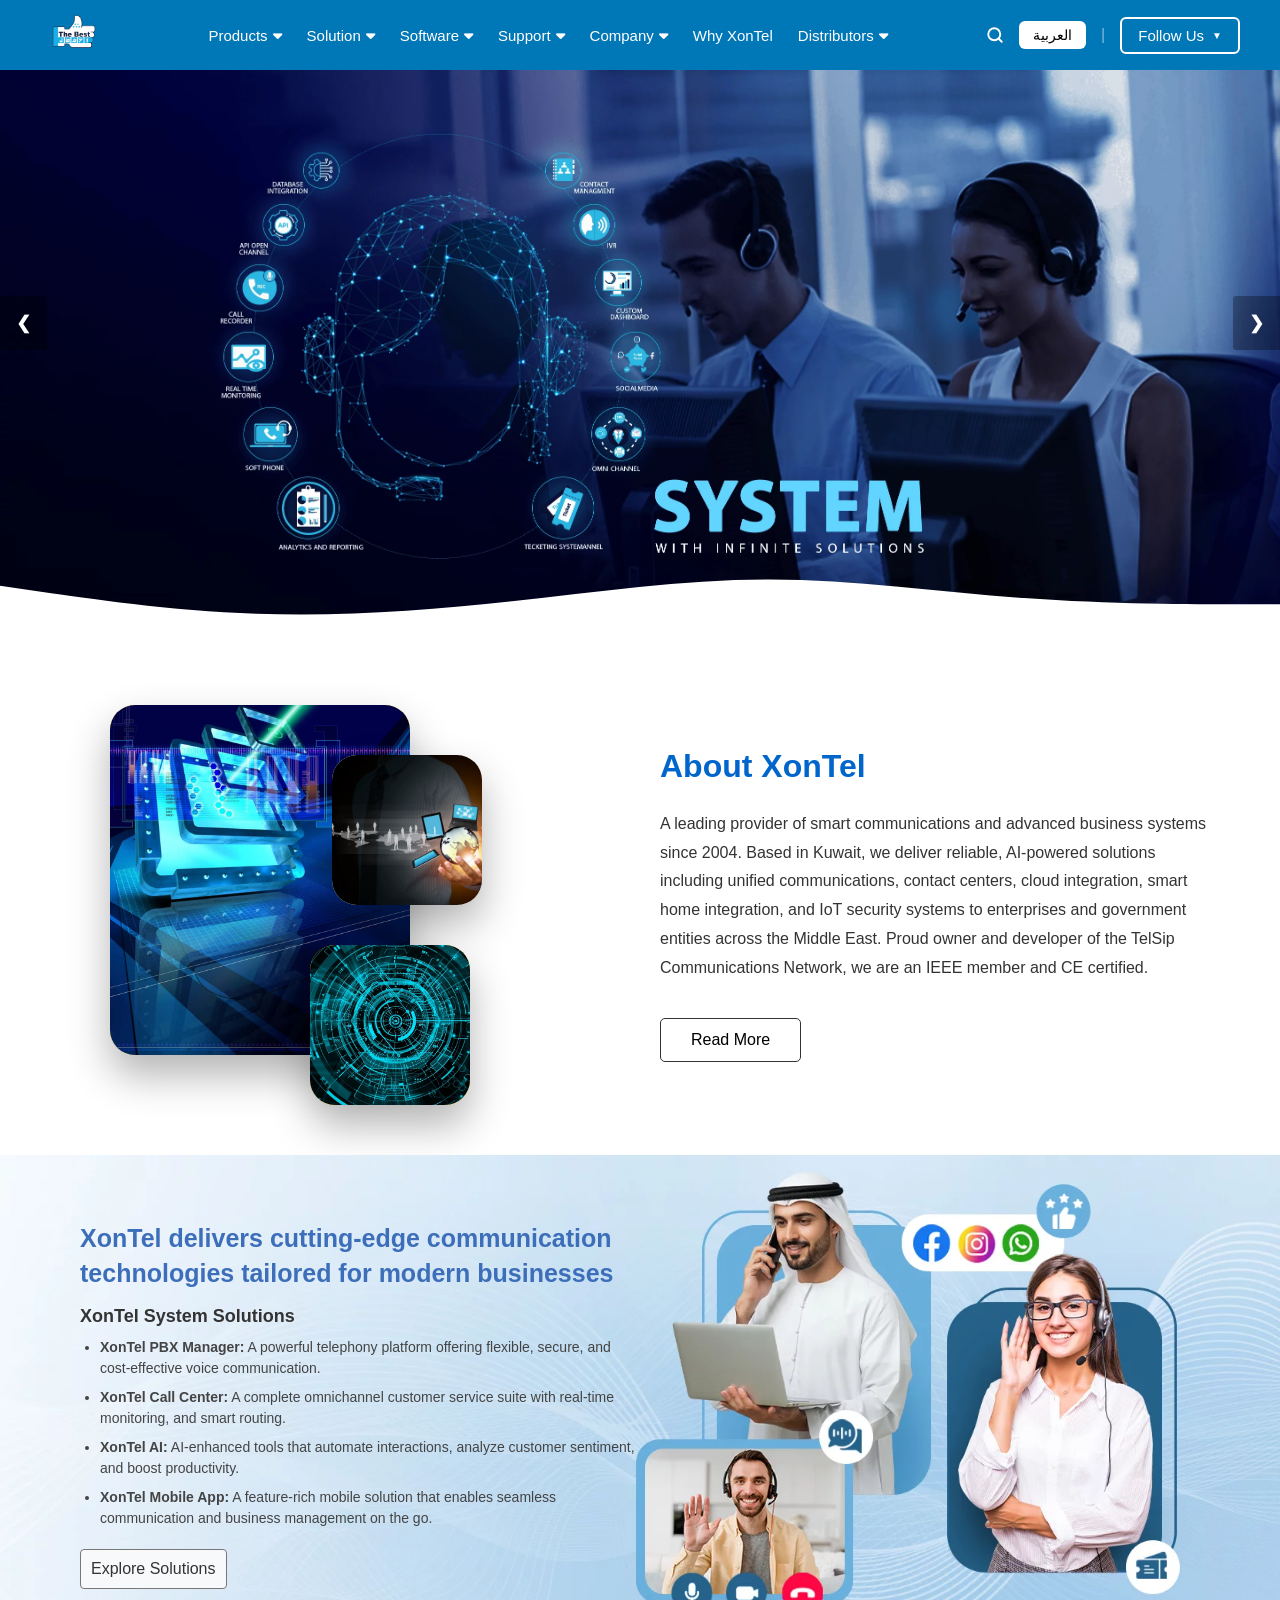
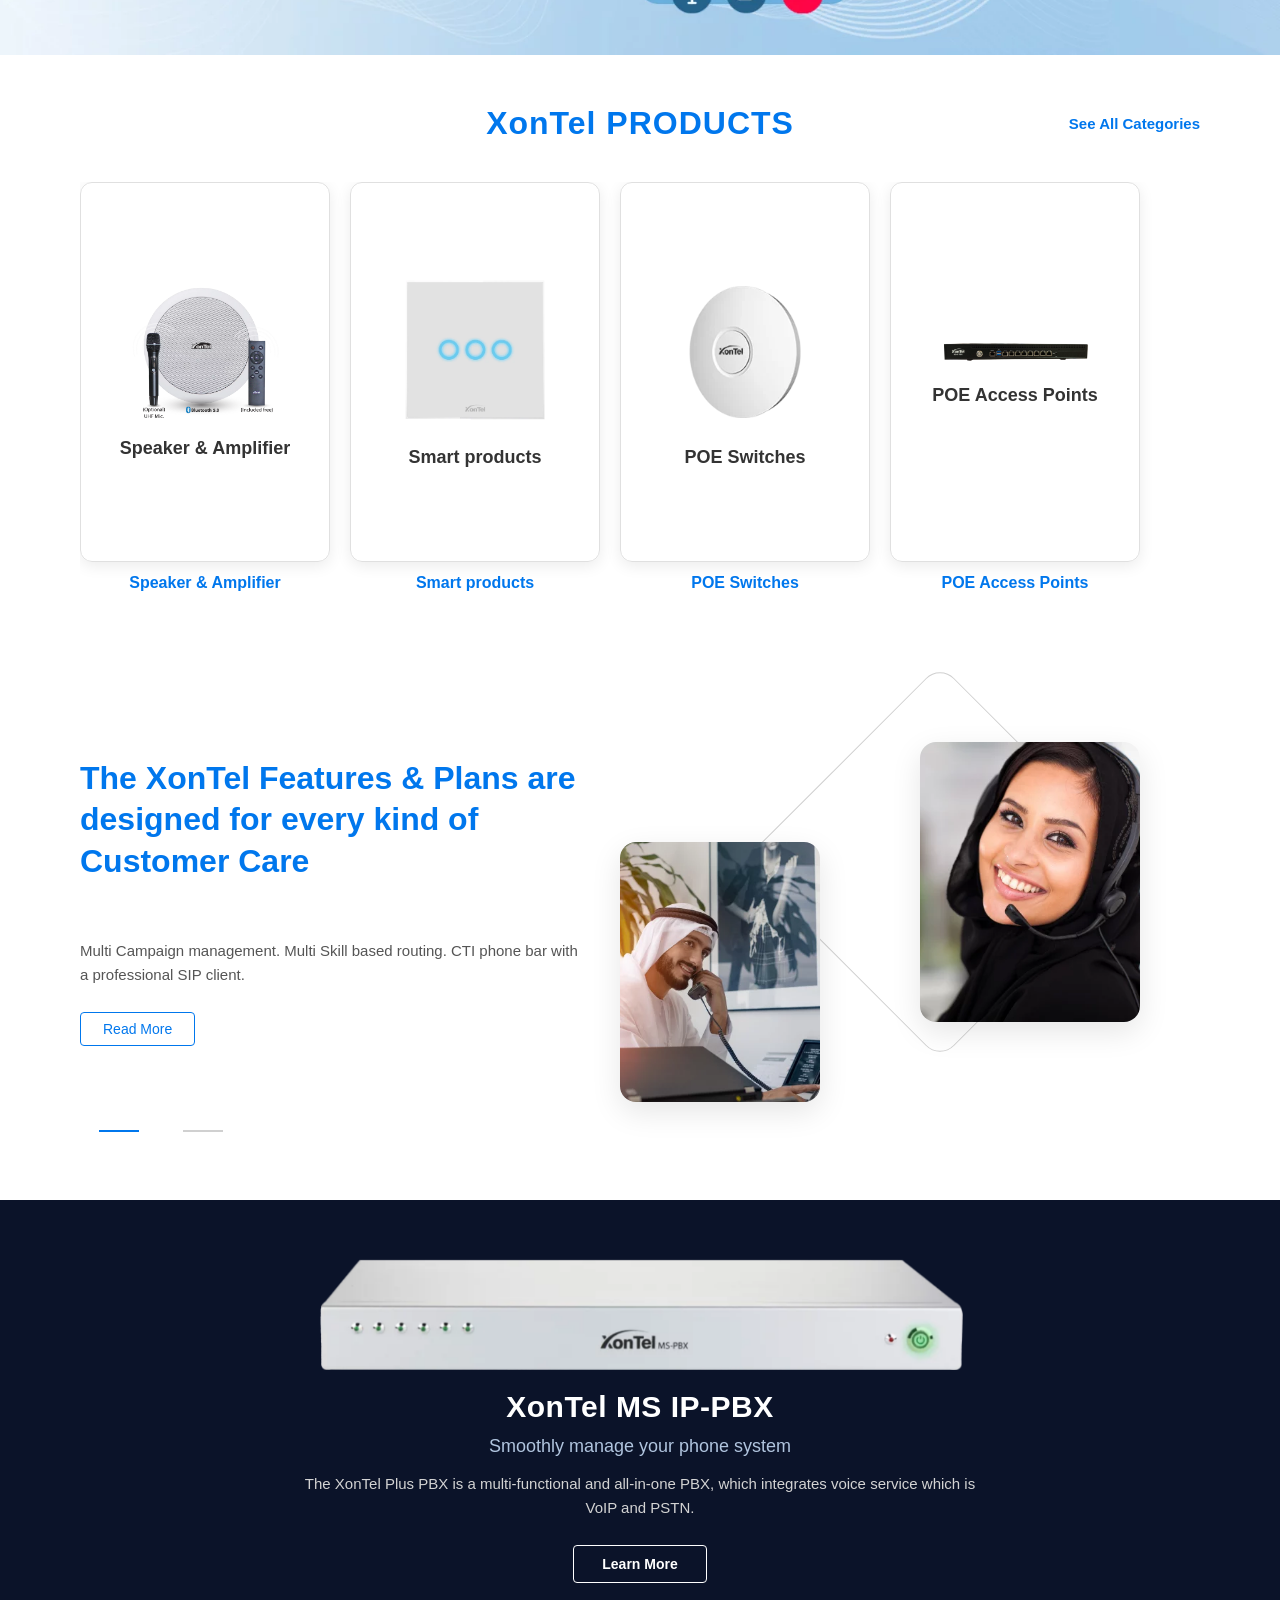
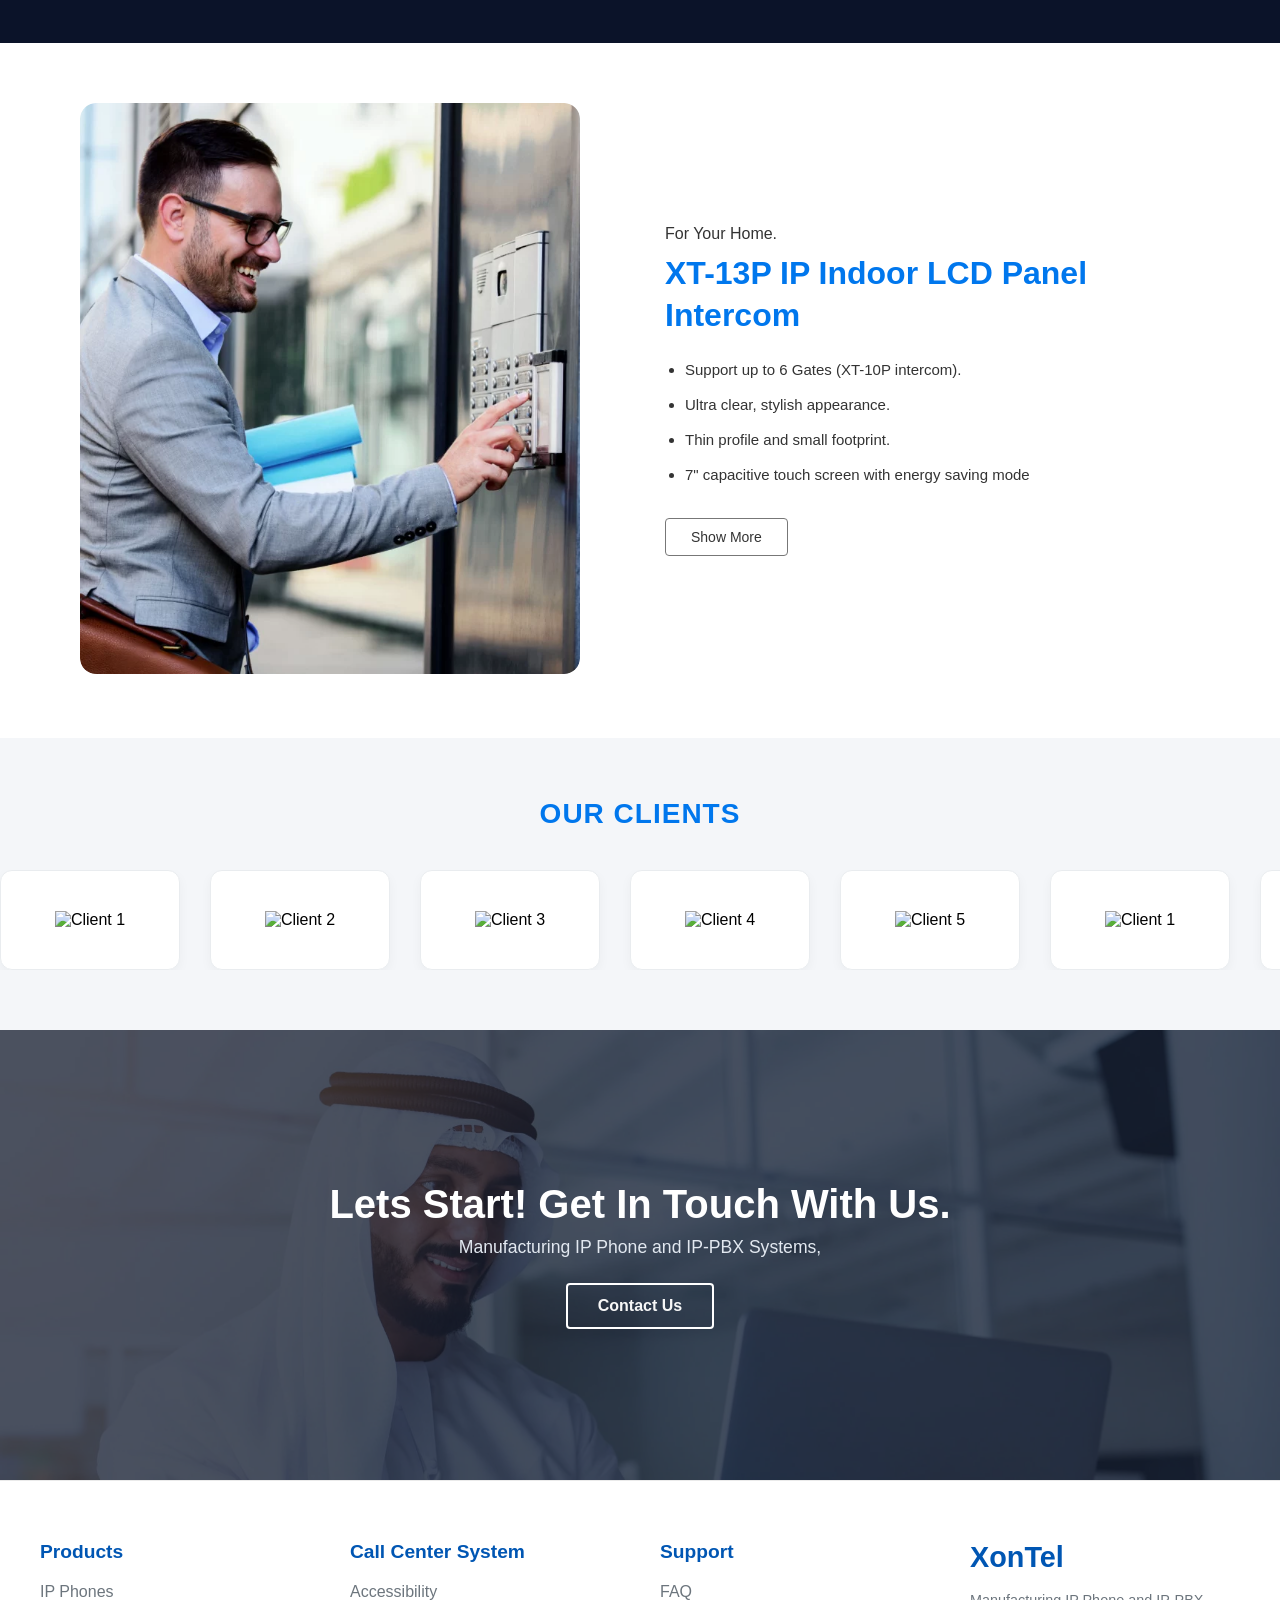
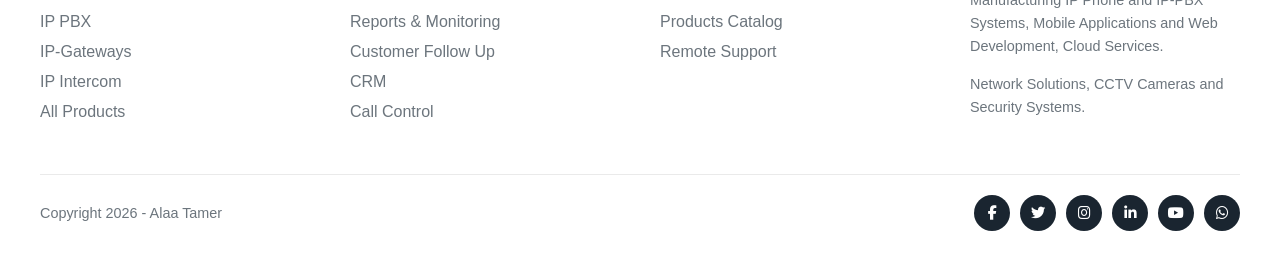
==== commit b8c82cd0: "Rename try.html to index.html" ====
--- a/index.html
+++ b/index.html
@@ -1,28 +1,24 @@
 <!DOCTYPE html>
 <html lang="en">
+
 <head>
-    <meta charset="UTF-8">
-    <meta name="viewport" content="width=device-width, initial-scale=1.0">
-    <title>Document</title>
-<link rel="stylesheet" href="[https://cdnjs.cloudflare.com/ajax/libs/font-awesome/6.0.0/css/all.min.css](https://cdnjs.cloudflare.com/ajax/libs/font-awesome/6.0.0/css/all.min.css)">
-<link rel="stylesheet" href="index.css">
-<!-- ملف الـ CSS الخاص بالمكتبة -->
-<link href="https://unpkg.com/aos@2.3.1/dist/aos.css" rel="stylesheet">
-<link rel="stylesheet" href="https://cdnjs.cloudflare.com/ajax/libs/font-awesome/6.4.0/css/all.min.css">
-
+  <meta charset="UTF-8">
+  <meta name="viewport" content="width=device-width, initial-scale=1.0">
+  <title>XonTel</title>
+  <link rel="stylesheet" href="https://cdnjs.cloudflare.com/ajax/libs/font-awesome/6.0.0/css/all.min.css">
+  <link rel="stylesheet" href="try.css">
+  <link href="https://unpkg.com/aos@2.3.1/dist/aos.css" rel="stylesheet">
+  <link rel="stylesheet" href="https://cdnjs.cloudflare.com/ajax/libs/font-awesome/6.4.0/css/all.min.css">
 </head>
+
 <body>
-    <header>
-    <!-- اللوجو عند الضغط عليه يعود لاعلى -->
+  <header>
     <div class="logo">
       <a href="#heroCarousel"><img src="photos/logo1.png" alt="" width="80px" height="80px"></a>
     </div>
-<!-- زرار للقائمة المنسدلة -->
     <button class="ham" id="ham" aria-label="Menu">
       <span></span><span></span><span></span>
     </button>
-
-    <!-- محتويات الناف  -->
     <ul class="nav-links" id="navLinks">
       <li class="dropdown">
         <button class="dropbtn">Products <i class="fa fa-caret-down"></i></button>
@@ -45,7 +41,6 @@
           <a href="#">XonTel PBX</a>
           <a href="#">XonTel Cell Center</a>
           <a href="#">XonTel Ai</a>
-          
         </div>
       </li>
       <li class="dropdown">
@@ -53,7 +48,6 @@
         <div class="dropdown-content">
           <a href="#">XonTel Application </a>
           <a href="#">XonTel Streamer</a>
-          
         </div>
       </li>
       <li class="dropdown">
@@ -76,7 +70,7 @@
           <a href="#">Contact Us</a>
         </div>
       </li>
-            <li><a href="#">Why XonTel</a></li>
+      <li><a href="#">Why XonTel</a></li>
       <li class="dropdown">
         <button class="dropbtn">Distributors <i class="fa fa-caret-down"></i></button>
         <div class="dropdown-content">
@@ -85,512 +79,566 @@
         </div>
       </li>
     </ul>
-   <div class="nav-right-actions">
-    <!-- زر البحث -->
-    <a href="#" class="search-btn" aria-label="Search">
-        <svg width="18" height="18" viewBox="0 0 24 24" fill="none" stroke="currentColor" stroke-width="2.5" stroke-linecap="round" stroke-linejoin="round"><circle cx="11" cy="11" r="8"></circle><line x1="21" y1="21" x2="16.65" y2="16.65"></line></svg>
-    </a>
-
-    <!-- زر اللغة العربية -->
-    <a href="#" class="lang-btn">العربية</a>
-
-    <span class="divider">|</span>
-
-    <!-- قائمة Follow Us المنسدلة -->
-    <div class="dropdownfollow" id="followDropdown">
+    <div class="nav-right-actions">
+      <a href="#" class="search-btn" aria-label="Search">
+        <svg width="18" height="18" viewBox="0 0 24 24" fill="none" stroke="currentColor" stroke-width="2.5"
+          stroke-linecap="round" stroke-linejoin="round">
+          <circle cx="11" cy="11" r="8"></circle>
+          <line x1="21" y1="21" x2="16.65" y2="16.65"></line>
+        </svg>
+      </a>
+      <a href="#" class="lang-btn">العربية</a>
+      <span class="divider">|</span>
+      <div class="dropdownfollow" id="followDropdown">
         <button class="drop-btn" onclick="toggleDropdown(event)">
-            Follow Us <span class="arrow">▼</span>
+          Follow Us <span class="arrow">▼</span>
         </button>
         <div class="dropdownfollow-content">
-            <a href="#" target="_blank" aria-label="Facebook">
-                <svg width="16" height="16" fill="currentColor" viewBox="0 0 24 24"><path d="M22.675 0h-21.35c-.732 0-1.325.593-1.325 1.325v21.351c0 .731.593 1.324 1.325 1.324h11.495v-9.294h-3.128v-3.622h3.128v-2.671c0-3.1 1.893-4.788 4.659-4.788 1.325 0 2.463.099 2.795.143v3.24l-1.918.001c-1.504 0-1.795.715-1.795 1.763v2.313h3.587l-.467 3.622h-3.12v9.293h6.116c.73 0 1.323-.593 1.323-1.325v-21.35c0-.732-.593-1.325-1.325-1.325z"/></svg>
-            </a>
-            <a href="#" target="_blank" aria-label="Twitter">
-                <svg width="16" height="16" fill="currentColor" viewBox="0 0 24 24"><path d="M24 4.557c-.883.392-1.832.656-2.828.775 1.017-.609 1.798-1.574 2.165-2.724-.951.564-2.005.974-3.127 1.195-.897-.957-2.178-1.555-3.594-1.555-3.179 0-5.515 2.966-4.797 6.045-4.091-.205-7.719-2.165-10.148-5.144-1.29 2.213-.669 5.108 1.523 6.574-.806-.026-1.566-.247-2.229-.616-.054 2.281 1.581 4.415 3.949 4.89-.693.188-1.452.232-2.224.084.626 1.956 2.444 3.379 4.6 3.419-2.07 1.623-4.678 2.348-7.29 2.04 2.179 1.397 4.768 2.212 7.548 2.212 9.142 0 14.307-7.721 13.995-14.646.962-.695 1.797-1.562 2.457-2.549z"/></svg>
-            </a>
-            <a href="#" target="_blank" aria-label="Instagram">
-                <svg width="16" height="16" fill="currentColor" viewBox="0 0 24 24"><path d="M12 2.163c3.204 0 3.584.012 4.85.07 3.252.148 4.771 1.691 4.919 4.919.058 1.265.069 1.645.069 4.849 0 3.205-.012 3.584-.069 4.849-.149 3.225-1.664 4.771-4.919 4.919-1.266.058-1.644.07-4.85.07-3.204 0-3.584-.012-4.849-.07-3.26-.149-4.771-1.699-4.919-4.92-.058-1.265-.07-1.644-.07-4.849 0-3.204.013-3.583.07-4.849.149-3.227 1.664-4.771 4.919-4.919 1.266-.057 1.645-.069 4.849-.069zm0-2.163c-3.259 0-3.667.014-4.947.072-4.358.2-6.78 2.618-6.98 6.98-.059 1.281-.073 1.689-.073 4.948 0 3.259.014 3.668.072 4.948.2 4.358 2.618 6.78 6.98 6.98 1.281.058 1.689.072 4.948.072 3.259 0 3.668-.014 4.948-.072 4.354-.2 6.782-2.618 6.979-6.98.059-1.28.073-1.689.073-4.948 0-3.259-.014-3.667-.072-4.947-.196-4.354-2.617-6.78-6.979-6.98-1.281-.059-1.69-.073-4.949-.073zm0 5.838c-3.403 0-6.162 2.759-6.162 6.162s2.759 6.163 6.162 6.163 6.162-2.759 6.162-6.163c0-3.403-2.759-6.162-6.162-6.162zm0 10.162c-2.209 0-4-1.79-4-4 0-2.209 1.791-4 4-4s4 1.791 4 4c0 2.21-1.791 4-4 4zm6.406-11.845c-.796 0-1.441.645-1.441 1.44s.645 1.44 1.441 1.44c.795 0 1.439-.645 1.439-1.44s-.644-1.44-1.439-1.44z"/></svg>
-            </a>
-            <a href="#" target="_blank" aria-label="LinkedIn">
-                <svg width="16" height="16" fill="currentColor" viewBox="0 0 24 24"><path d="M19 0h-14c-2.761 0-5 2.239-5 5v14c0 2.761 2.239 5 5 5h14c2.762 0 5-2.239 5-5v-14c0-2.761-2.238-5-5-5zm-11 19h-3v-11h3v11zm-1.5-12.268c-.966 0-1.75-.79-1.75-1.764s.784-1.764 1.75-1.764 1.75.79 1.75 1.764-.783 1.764-1.75 1.764zm13.5 12.268h-3v-5.604c0-3.368-4-3.113-4 0v5.604h-3v-11h3v1.765c1.396-2.586 7-2.777 7 2.476v6.759z"/></svg>
-            </a>
-            <a href="#" target="_blank" aria-label="YouTube">
-                <svg width="16" height="16" fill="currentColor" viewBox="0 0 24 24"><path d="M19.615 3.184c-3.604-.246-11.631-.245-15.23 0-3.897.266-4.356 2.62-4.385 8.816.029 6.185.484 8.549 4.385 8.816 3.6.245 11.626.246 15.23 0 3.897-.266 4.356-2.62 4.385-8.816-.029-6.185-.484-8.549-4.385-8.816zm-10.615 12.816v-8l8 3.993-8 4.007z"/></svg>
-            </a>
-            <a href="#" target="_blank" aria-label="Snapchat">
-                <svg width="16" height="16" fill="currentColor" viewBox="0 0 24 24"><path d="M12.022 2c-3.326 0-6.02 2.694-6.02 6.02 0 1.947.925 3.681 2.355 4.794-.789.704-1.355 1.635-1.355 2.72 0 .973.435 1.848 1.119 2.446-.355.518-.768 1.185-1.284 1.994-.379.593-.787 1.233-1.258 1.942l-.399.604h8.307l-.398-.604c-.471-.709-.879-1.349-1.259-1.942-.515-.809-.928-1.476-1.283-1.994.684-.598 1.119-1.473 1.119-2.446 0-1.085-.566-2.016-1.355-2.72 1.43-1.113 2.355-2.847 2.355-4.794 0-3.326-2.694-6.02-6.022-6.02z"/></svg>
-            </a>
-        </div>
+          <a href="#" target="_blank" aria-label="Facebook">
+            <svg width="16" height="16" fill="currentColor" viewBox="0 0 24 24">
+              <path d="M22.675 0h-21.35c-.732 0-1.325.593-1.325 1.325v21.351c0 .731.593 1.324 1.325 1.324h11.495v-9.294h-3.128v-3.622h3.128v-2.671c0-3.1 1.893-4.788 4.659-4.788 1.325 0 2.463.099 2.795.143v3.24l-1.918.001c-1.504 0-1.795.715-1.795 1.763v2.313h3.587l-.467 3.622h-3.12v9.293h6.116c.73 0 1.323-.593 1.323-1.325v-21.35c0-.732-.593-1.325-1.325-1.325z" />
+            </svg>
+          </a>
+          <a href="#" target="_blank" aria-label="Twitter">
+            <svg width="16" height="16" fill="currentColor" viewBox="0 0 24 24">
+              <path d="M24 4.557c-.883.392-1.832.656-2.828.775 1.017-.609 1.798-1.574 2.165-2.724-.951.564-2.005.974-3.127 1.195-.897-.957-2.178-1.555-3.594-1.555-3.179 0-5.515 2.966-4.797 6.045-4.091-.205-7.719-2.165-10.148-5.144-1.29 2.213-.669 5.108 1.523 6.574-.806-.026-1.566-.247-2.229-.616-.054 2.281 1.581 4.415 3.949 4.89-.693.188-1.452.232-2.224.084.626 1.956 2.444 3.379 4.6 3.419-2.07 1.623-4.678 2.348-7.29 2.04 2.179 1.397 4.768 2.212 7.548 2.212 9.142 0 14.307-7.721 13.995-14.646.962-.695 1.797-1.562 2.457-2.549z" />
+            </svg>
+          </a>
+          <a href="#" target="_blank" aria-label="Instagram">
+            <svg width="16" height="16" fill="currentColor" viewBox="0 0 24 24">
+              <path d="M12 2.163c3.204 0 3.584.012 4.85.07 3.252.148 4.771 1.691 4.919 4.919.058 1.265.069 1.645.069 4.849 0 3.205-.012 3.584-.069 4.849-.149 3.225-1.664 4.771-4.919 4.919-1.266.058-1.644.07-4.85.07-3.204 0-3.584-.012-4.849-.07-3.26-.149-4.771-1.699-4.919-4.92-.058-1.265-.07-1.644-.07-4.849 0-3.204.013-3.583.07-4.849.149-3.227 1.664-4.771 4.919-4.919 1.266-.057 1.645-.069 4.849-.069zm0-2.163c-3.259 0-3.667.014-4.947.072-4.358.2-6.78 2.618-6.98 6.98-.059 1.281-.073 1.689-.073 4.948 0 3.259.014 3.668.072 4.948.2 4.358 2.618 6.78 6.98 6.98 1.281.058 1.689.072 4.948.072 3.259 0 3.668-.014 4.948-.072 4.354-.2 6.782-2.618 6.979-6.98.059-1.28.073-1.689.073-4.948 0-3.259-.014-3.667-.072-4.947-.196-4.354-2.617-6.78-6.979-6.98-1.281-.059-1.69-.073-4.949-.073zm0 5.838c-3.403 0-6.162 2.759-6.162 6.162s2.759 6.163 6.162 6.163 6.162-2.759 6.162-6.163c0-3.403-2.759-6.162-6.162-6.162zm0 10.162c-2.209 0-4-1.79-4-4 0-2.209 1.791-4 4-4s4 1.791 4 4c0 2.21-1.791 4-4 4zm6.406-11.845c-.796 0-1.441.645-1.441 1.44s.645 1.44 1.441 1.44c.795 0 1.439-.645 1.439-1.44s-.644-1.44-1.439-1.44z" />
+            </svg>
+          </a>
+          <a href="#" target="_blank" aria-label="LinkedIn">
+            <svg width="16" height="16" fill="currentColor" viewBox="0 0 24 24">
+              <path d="M19 0h-14c-2.761 0-5 2.239-5 5v14c0 2.761 2.239 5 5 5h14c2.762 0 5-2.239 5-5v-14c0-2.761-2.238-5-5-5zm-11 19h-3v-11h3v11zm-1.5-12.268c-.966 0-1.75-.79-1.75-1.764s.784-1.764 1.75-1.764 1.75.79 1.75 1.764-.783 1.764-1.75 1.764zm13.5 12.268h-3v-5.604c0-3.368-4-3.113-4 0v5.604h-3v-11h3v1.765c1.396-2.586 7-2.777 7 2.476v6.759z" />
+            </svg>
+          </a>
+          <a href="#" target="_blank" aria-label="YouTube">
+            <svg width="16" height="16" fill="currentColor" viewBox="0 0 24 24">
+              <path d="M19.615 3.184c-3.604-.246-11.631-.245-15.23 0-3.897.266-4.356 2.62-4.385 8.816.029 6.185.484 8.549 4.385 8.816 3.6.245 11.626.246 15.23 0 3.897-.266 4.356-2.62 4.385-8.816-.029-6.185-.484-8.549-4.385-8.816zm-10.615 12.816v-8l8 3.993-8 4.007z" />
+            </svg>
+          </a>
+          <a href="#" target="_blank" aria-label="Snapchat">
+            <svg width="16" height="16" fill="currentColor" viewBox="0 0 24 24">
+              <path d="M12.022 2c-3.326 0-6.02 2.694-6.02 6.02 0 1.947.925 3.681 2.355 4.794-.789.704-1.355 1.635-1.355 2.72 0 .973.435 1.848 1.119 2.446-.355.518-.768 1.185-1.284 1.994-.379.593-.787 1.233-1.258 1.942l-.399.604h8.307l-.398-.604c-.471-.709-.879-1.349-1.259-1.942-.515-.809-.928-1.476-1.283-1.994.684-.598 1.119-1.473 1.119-2.446 0-1.085-.566-2.016-1.355-2.72 1.43-1.113 2.355-2.847 2.355-4.794 0-3.326-2.694-6.02-6.022-6.02z" />
+            </svg>
+          </a>
+        </div>
+      </div>
     </div>
-</div>
   </header>
 
   <!-- ===== HERO CAROUSEL ===== -->
-   <div class="slider">
-<div class="slideshow-container">
-
-  <!-- السلايد الأول -->
-  <div class="mySlides fade">
-    <div class="numbertext">1 / 3</div>
-    <img src="photos/XonTel-Access-Point.png" style="width:100%">
-    <div class="text">Caption Text</div>
+  <div class="slider">
+    <div class="slideshow-container">
+      <div class="mySlides fade">
+        <div class="numbertext">1 / 3</div>
+        <img src="photos/XonTel-Access-Point.png" style="width:100%">
+        <div class="text">Caption Text</div>
+      </div>
+      <div class="mySlides fade">
+        <div class="numbertext">2 / 3</div>
+        <img src="photos/XonTel-Call-Center.png" style="width:100%">
+        <div class="text">Caption Two</div>
+      </div>
+      <div class="mySlides fade">
+        <div class="numbertext">3 / 3</div>
+        <img src="photos/XonTel-IP-Phones.png" style="width:100%">
+        <div class="text">Caption Three</div>
+      </div>
+      <a class="prev" onclick="plusSlides(-1)">&#10094;</a>
+      <a class="next" onclick="plusSlides(1)">&#10095;</a>
+      <div class="wave-shape">
+        <svg viewBox="0 0 1440 120" fill="none" xmlns="http://www.w3.org/2000/svg" preserveAspectRatio="none">
+          <path d="M0,32L48,42.7C96,53,192,75,288,80C384,85,480,75,576,58.7C672,43,768,21,864,21.3C960,21,1056,43,1152,53.3C1248,64,1344,64,1392,64L1440,64L1440,120L1392,120C1344,120,1248,120,1152,120C1056,120,960,120,864,120C768,120,672,120,576,120C480,120,384,120,288,120C192,120,96,120,48,120L0,120Z" fill="#ffffff"></path>
+        </svg>
+      </div>
+    </div>
+    <br>
   </div>
 
-  <!-- السلايد الثاني -->
-  <div class="mySlides fade">
-    <div class="numbertext">2 / 3</div>
-    <img src="photos/XonTel-Call-Center.png" style="width:100%">
-    <div class="text">Caption Two</div>
-  </div>
-
-  <!-- السلايد الثالث -->
-  <div class="mySlides fade">
-    <div class="numbertext">3 / 3</div>
-    <img src="photos/XonTel-IP-Phones.png" style="width:100%">
-    <div class="text">Caption Three</div>
-  </div>
-
-  <!-- زرار التبديل السابق واللاحق -->
-  <a class="prev" onclick="plusSlides(-1)">&#10094;</a>
-  <a class="next" onclick="plusSlides(1)">&#10095;</a>
-
-  <!-- الموجة تضعه هنا مرة واحدة فقط في نهاية الكاروسيل لثباتها على الكل -->
-  <div class="wave-shape">
-    <svg viewBox="0 0 1440 120" fill="none" xmlns="http://www.w3.org/2000/svg" preserveAspectRatio="none">
-      <path d="M0,32L48,42.7C96,53,192,75,288,80C384,85,480,75,576,58.7C672,43,768,21,864,21.3C960,21,1056,43,1152,53.3C1248,64,1344,64,1392,64L1440,64L1440,120L1392,120C1344,120,1248,120,1152,120C1056,120,960,120,864,120C768,120,672,120,576,120C480,120,384,120,288,120C192,120,96,120,48,120L0,120Z" fill="#ffffff"></path>
-    </svg>
-  </div>
-
-</div>
-
-<!-- النقاط بالأسفل -->
-<br>
-<div style="text-align:center">
-  <span class="dot" onclick="currentSlide(1)"></span>
-  <span class="dot" onclick="currentSlide(2)"></span>
-  <span class="dot" onclick="currentSlide(3)"></span>
-</div>
-</div>
-<main>
+  <main>
+    <!-- About Section -->
     <section class="about-section">
-        <div class="container">
-            <!-- Images Container -->
-            <div class="images-container fade-in-left">
-                <div class="image-box big-yellow">
-                    <img src="photos/slider1.jpg" alt="Professional Headset">
-                </div>
-                <div class="image-box small-woman">
-                    <img src="photos/slider2.jpg" alt="Woman wearing headset">
-                </div>
-                <div class="image-box small-man">
-                    <img src="photos/slider3.jpg" alt="Smiling man showing thumbs up">
-                </div>
-            </div>
-
-            <!-- Text Container -->
-            <div class="text-container fade-in-right">
-                <h2>About XonTel</h2>
-                <p>
-                    A leading provider of smart communications and advanced business systems since 2004. Based in Kuwait, we deliver reliable, AI-powered solutions including unified communications, contact centers, cloud integration, smart home integration, and IoT security systems to enterprises and government entities across the Middle East. Proud owner and developer of the TelSip Communications Network, we are an IEEE member and CE certified.
-                </p>
-                <button class="read-more-btn">Read More</button>
-            </div>
-        </div>
-    </section>
+      <div class="container">
+        <div class="images-container fade-in-left">
+          <div class="image-box big-yellow">
+            <img src="photos/slider1.jpg" alt="Professional Headset">
+          </div>
+          <div class="image-box small-woman">
+            <img src="photos/slider2.jpg" alt="Woman wearing headset">
+          </div>
+          <div class="image-box small-man">
+            <img src="photos/slider3.jpg" alt="Smiling man showing thumbs up">
+          </div>
+        </div>
+        <div class="text-container fade-in-right">
+          <h2>About XonTel</h2>
+          <p>A leading provider of smart communications and advanced business systems since 2004. Based in Kuwait, we deliver reliable, AI-powered solutions including unified communications, contact centers, cloud integration, smart home integration, and IoT security systems to enterprises and government entities across the Middle East. Proud owner and developer of the TelSip Communications Network, we are an IEEE member and CE certified.</p>
+          <button class="read-more-btn">Read More</button>
+        </div>
+      </div>
+    </section>
+
+    <!-- Main2 Section -->
     <section class="main2-section">
-    <!-- حاوية الصورة الثابتة في الخلفية -->
-    <div class="main2-bg">
+      <div class="main2-bg">
         <img src="photos/wide" alt="Background Illustration" class="main2-static-image">
-    </div>
-
-    <!-- حاوية النصوص التي تحتوي على الترانزشن وتظهر فوق الصورة -->
-    <div class="main2-content">
+      </div>
+      <div class="main2-content">
         <h1 class="main2-fade-top">XonTel delivers cutting-edge communication technologies tailored for modern businesses</h1>
-        
         <h3>XonTel System Solutions</h3>
-        
         <ul class="main2-list main2-fade-bottom">
-            <li><strong>XonTel PBX Manager:</strong> A powerful telephony platform offering flexible, secure, and cost-effective voice communication.</li>
-            <li><strong>XonTel Call Center:</strong> A complete omnichannel customer service suite with real-time monitoring, and smart routing.</li>
-            <li><strong>XonTel AI:</strong> AI-enhanced tools that automate interactions, analyze customer sentiment, and boost productivity.</li>
-            <li><strong>XonTel Mobile App:</strong> A feature-rich mobile solution that enables seamless communication and business management on the go.</li>
+          <li><strong>XonTel PBX Manager:</strong> A powerful telephony platform offering flexible, secure, and cost-effective voice communication.</li>
+          <li><strong>XonTel Call Center:</strong> A complete omnichannel customer service suite with real-time monitoring, and smart routing.</li>
+          <li><strong>XonTel AI:</strong> AI-enhanced tools that automate interactions, analyze customer sentiment, and boost productivity.</li>
+          <li><strong>XonTel Mobile App:</strong> A feature-rich mobile solution that enables seamless communication and business management on the go.</li>
         </ul>
-
         <a href="#" class="main2-btn">Explore Solutions</a>
-    </div>
-</section>
-<section class="products-section">
-    <div class="products-header">
+      </div>
+    </section>
+
+    <!-- ===== PRODUCTS SECTION (المعدل) ===== -->
+    <section class="products-section">
+      <div class="products-header">
         <h2 class="section-title">XonTel PRODUCTS</h2>
         <a href="#" class="see-all-btn">See All Categories</a>
-    </div>
-
-    <div class="products-container">
-        <!-- 1. Speaker & Amplifier -->
-        <div class="flip-card">
+      </div>
+
+      <div class="products-carousel-wrapper">
+        <div class="products-container" id="productsContainer">
+          <!-- 1. Speaker & Amplifier -->
+          <div class="flip-card">
             <div class="flip-card-inner">
-                <div class="flip-card-front">
-                    <img src="photos/1" alt="Speaker & Amplifier">
-                    <h3>Speaker & Amplifier</h3>
-                </div>
-                <div class="flip-card-back">
-                    <h4>Speaker & Amplifier</h4>
-                    <h5>Products Features</h5>
-                    <ul>
-                        <li>Connect XT-20BA link out to 3pcs XT-20BP analog Ceiling Speakers (Direct with cable).</li>
-                        <li>High-frequency remote control, 360 degree ,non-directional.</li>
-                        <li>Bluetooth 5.0 Technology, 15M Coverage.</li>
-                    </ul>
-                    <a href="#" class="read-more-btn">Read More &rarr;</a>
-                </div>
+              <div class="flip-card-front">
+                <img src="photos/1" alt="Speaker & Amplifier">
+                <h3>Speaker & Amplifier</h3>
+              </div>
+              <div class="flip-card-back">
+                <h4>Speaker & Amplifier</h4>
+                <h5>Products Features</h5>
+                <ul>
+                  <li>Connect XT-20BA link out to 3pcs XT-20BP analog Ceiling Speakers (Direct with cable).</li>
+                  <li>High-frequency remote control, 360 degree ,non-directional.</li>
+                  <li>Bluetooth 5.0 Technology, 15M Coverage.</li>
+                </ul>
+                <a href="#" class="read-more-btn">Read More &rarr;</a>
+              </div>
             </div>
             <div class="card-title-bottom">Speaker & Amplifier</div>
-        </div>
-
-        <!-- 2. Smart products -->
-        <div class="flip-card">
+          </div>
+
+          <!-- 2. Smart products -->
+          <div class="flip-card">
             <div class="flip-card-inner">
-                <div class="flip-card-front">
-                    <img src="photos/2" alt="Smart products">
-                    <h3>Smart products</h3>
-                </div>
-                <div class="flip-card-back">
-                    <h4>Smart products</h4>
-                    <h5>Products Features</h5>
-                    <ul>
-                        <li>XonTel smart light switch looks and acts like any traditional light switch.</li>
-                        <li>Smoke Detector</li>
-                        <li>Window Shutter Switch</li>
-                    </ul>
-                    <a href="#" class="read-more-btn">Read More &rarr;</a>
-                </div>
+              <div class="flip-card-front">
+                <img src="photos/2" alt="Smart products">
+                <h3>Smart products</h3>
+              </div>
+              <div class="flip-card-back">
+                <h4>Smart products</h4>
+                <h5>Products Features</h5>
+                <ul>
+                  <li>XonTel smart light switch looks and acts like any traditional light switch.</li>
+                  <li>Smoke Detector</li>
+                  <li>Window Shutter Switch</li>
+                </ul>
+                <a href="#" class="read-more-btn">Read More &rarr;</a>
+              </div>
             </div>
             <div class="card-title-bottom">Smart products</div>
-        </div>
-
-        <!-- 3. POE Switches -->
-        <div class="flip-card">
+          </div>
+
+          <!-- 3. POE Switches -->
+          <div class="flip-card">
             <div class="flip-card-inner">
-                <div class="flip-card-front">
-                    <img src="photos/3" alt="POE Switches">
-                    <h3>POE Switches</h3>
-                </div>
-                <div class="flip-card-back">
-                    <h4>POE Switches</h4>
-                    <h5>Products Features</h5>
-                    <ul>
-                        <li>Connect all of your devices easily and reduce wires connections.</li>
-                        <li>Support POE.</li>
-                        <li>Internal Power Supply</li>
-                        <li>Suitable for Business or Home usage</li>
-                        <li>1 year warranty</li>
-                    </ul>
-                    <a href="#" class="read-more-btn">Read More &rarr;</a>
-                </div>
+              <div class="flip-card-front">
+                <img src="photos/3" alt="POE Switches">
+                <h3>POE Switches</h3>
+              </div>
+              <div class="flip-card-back">
+                <h4>POE Switches</h4>
+                <h5>Products Features</h5>
+                <ul>
+                  <li>Connect all of your devices easily and reduce wires connections.</li>
+                  <li>Support POE.</li>
+                  <li>Internal Power Supply</li>
+                  <li>Suitable for Business or Home usage</li>
+                  <li>1 year warranty</li>
+                </ul>
+                <a href="#" class="read-more-btn">Read More &rarr;</a>
+              </div>
             </div>
             <div class="card-title-bottom">POE Switches</div>
-        </div>
-
-        <!-- 4. POE Access Points -->
-        <div class="flip-card">
+          </div>
+
+          <!-- 4. POE Access Points -->
+          <div class="flip-card">
             <div class="flip-card-inner">
-                <div class="flip-card-front">
-                    <img src="photos/router" alt="POE Access Points">
-                    <h3>POE Access Points</h3>
-                </div>
-                <div class="flip-card-back">
-                    <h4>POE Access Points</h4>
-                    <h5>Products Features</h5>
-                    <ul>
-                        <li>Better coverage and distribution of the Internet in all areas.</li>
-                        <li>Support 5G.</li>
-                        <li>Control all your APs from one Place.</li>
-                        <li>Support up to 100 device.</li>
-                        <li>5 Years Warranty.</li>
-                    </ul>
-                    <a href="#" class="read-more-btn">Read More &rarr;</a>
-                </div>
+              <div class="flip-card-front">
+                <img src="photos/router" alt="POE Access Points">
+                <h3>POE Access Points</h3>
+              </div>
+              <div class="flip-card-back">
+                <h4>POE Access Points</h4>
+                <h5>Products Features</h5>
+                <ul>
+                  <li>Better coverage and distribution of the Internet in all areas.</li>
+                  <li>Support 5G.</li>
+                  <li>Control all your APs from one Place.</li>
+                  <li>Support up to 100 device.</li>
+                  <li>5 Years Warranty.</li>
+                </ul>
+                <a href="#" class="read-more-btn">Read More &rarr;</a>
+              </div>
             </div>
             <div class="card-title-bottom">POE Access Points</div>
-        </div>
-    </div>
-
-    <!-- أزرار الأسهم في الأسفل -->
-    <div class="slider-arrows">
-        <button class="arrow-btn prev-btn" aria-label="Previous">&larr;</button>
-        <button class="arrow-btn next-btn" aria-label="Next">&rarr;</button>
-    </div>
-</section>
-<section class="features-slider-section" style="background-color: #ffffff !important; background: #ffffff !important;">
-    <div class="slider-container">
-        <!-- الشريحة الأولى -->
+          </div>
+        </div>
+
+        <!-- أزرار الأسهم -->
+        <div class="slider-arrows">
+          <button class="arrow-btn prev-btn" id="prevBtn" aria-label="Previous">&larr;</button>
+          <button class="arrow-btn next-btn" id="nextBtn" aria-label="Next">&rarr;</button>
+        </div>
+      </div>
+    </section>
+
+    <!-- Features Slider Section -->
+    <section class="features-slider-section" style="background-color: #ffffff !important; background: #ffffff !important;">
+      <div class="slider-container">
         <div class="slide active" data-slide="1">
-            <div class="slide-text-content">
-                <h2 class="slide-title">The XonTel Features & Plans are designed for every kind of Customer Care</h2>
-                <h3 class="slide-subtitle">Call Center System</h3>
-                <p class="slide-desc">Multi Campaign management. Multi Skill based routing. CTI phone bar with a professional SIP client.</p>
-                <a href="#" class="feature-read-more">Read More</a>
+          <div class="slide-text-content">
+            <h2 class="slide-title">The XonTel Features & Plans are designed for every kind of Customer Care</h2>
+            <h3 class="slide-subtitle">Call Center System</h3>
+            <p class="slide-desc">Multi Campaign management. Multi Skill based routing. CTI phone bar with a professional SIP client.</p>
+            <a href="#" class="feature-read-more">Read More</a>
+          </div>
+          <div class="slide-image-content">
+            <div class="background-frame"></div>
+            <div class="floating-images">
+              <img src="photos/uZdt0K1NFc-1.webp" alt="Call Center Agent 1" class="img-back">
+              <img src="photos/KQ9ciF2gZA-1.webp" alt="Call Center Agent 2" class="img-front">
             </div>
-            <div class="slide-image-content">
-                <div class="background-frame"></div>
-                <div class="floating-images">
-                    <img src="photos/uZdt0K1NFc-1.webp" alt="Call Center Agent 1" class="img-back">
-                    <img src="photos/KQ9ciF2gZA-1.webp" alt="Call Center Agent 2" class="img-front">
-                </div>
+          </div>
+        </div>
+        <div class="slide" data-slide="2">
+          <div class="slide-text-content">
+            <h2 class="slide-title">XonTel Mobile App</h2>
+            <h3 class="slide-subtitle">XonTel Application</h3>
+            <p class="slide-desc">Is a free digital phone application that supports SIP which provides a comfortable interface that is easy to handle, as well as high quality voice for VoIP communications.</p>
+            <a href="#" class="feature-read-more">Read More</a>
+          </div>
+          <div class="slide-image-content">
+            <div class="background-frame"></div>
+            <div class="floating-images">
+              <img src="photos/WEB-smartphone-mock-up.webp" alt="Mobile App 1" class="img-back">
+              <img src="photos/WEB-smartphone-mock-up.webp" alt="Mobile App 2" class="img-front">
             </div>
-        </div>
-
-        <!-- الشريحة الثانية -->
-        <div class="slide" data-slide="2">
-            <div class="slide-text-content">
-                <h2 class="slide-title">XonTel Mobile App</h2>
-                <h3 class="slide-subtitle">XonTel Application</h3>
-                <p class="slide-desc">Is a free digital phone application that supports SIP which provides a comfortable interface that is easy to handle, as well as high quality voice for VoIP communications.</p>
-                <a href="#" class="feature-read-more">Read More</a>
-            </div>
-            <div class="slide-image-content">
-                <div class="background-frame"></div>
-                <div class="floating-images">
-                    <img src="photos/WEB-smartphone-mock-up.webp" alt="Mobile App 1" class="img-back">
-                    <img src="photos/WEB-smartphone-mock-up.webp" alt="Mobile App 2" class="img-front">
-                </div>
-            </div>
-        </div>
-    </div>
-
-    <!-- أزرار أو أرقام التنقل في الأسفل -->
-    <div class="slider-indicators">
+          </div>
+        </div>
+      </div>
+      <div class="slider-indicators">
         <span class="indicator active" onclick="currentSlide(1)">
-            <span class="num">1</span>
-            <span class="line"></span>
+          <span class="num">1</span>
+          <span class="line"></span>
         </span>
         <span class="indicator" onclick="currentSlide(2)">
-            <span class="num">2</span>
-            <span class="line"></span>
+          <span class="num">2</span>
+          <span class="line"></span>
         </span>
+      </div>
+    </section>
+
+    <!-- Device Hero -->
+    <section class="device-hero-section">
+      <div class="device-container">
+        <div class="device-image-wrapper">
+          <img src="photos/Mask-Group-25.webp" alt="XonTel MS IP-PBX" class="device-img">
+        </div>
+        <div class="device-content">
+          <h2 class="device-title">XonTel MS IP-PBX</h2>
+          <p class="device-subtitle">Smoothly manage your phone system</p>
+          <p class="device-desc">The XonTel Plus PBX is a multi-functional and all-in-one PBX, which integrates voice service which is VoIP and PSTN.</p>
+          <a href="#" class="learn-more-btn">Learn More</a>
+        </div>
+      </div>
+    </section>
+
+    <!-- Intercom -->
+    <section class="intercom-section">
+      <div class="intercom-container">
+        <div class="intercom-image-wrapper">
+          <img src="photos/man.webp" alt="XT-13P Intercom" class="intercom-img">
+        </div>
+        <div class="intercom-content">
+          <p class="intercom-top-text">For Your Home.</p>
+          <h2 class="intercom-title">XT-13P IP Indoor LCD Panel Intercom</h2>
+          <ul class="intercom-list">
+            <li>Support up to 6 Gates (XT-10P intercom).</li>
+            <li>Ultra clear, stylish appearance.</li>
+            <li>Thin profile and small footprint.</li>
+            <li>7" capacitive touch screen with energy saving mode</li>
+          </ul>
+          <a href="#" class="intercom-btn">Show More</a>
+        </div>
+      </div>
+    </section>
+
+    <!-- Clients -->
+    <section class="clients-section">
+      <h2 class="clients-title">OUR CLIENTS</h2>
+      <div class="clients-slider">
+        <div class="clients-track">
+          <div class="client-card"><img src="images/client1.png" alt="Client 1"></div>
+          <div class="client-card"><img src="images/client2.png" alt="Client 2"></div>
+          <div class="client-card"><img src="images/client3.png" alt="Client 3"></div>
+          <div class="client-card"><img src="images/client4.png" alt="Client 4"></div>
+          <div class="client-card"><img src="images/client5.png" alt="Client 5"></div>
+          <div class="client-card"><img src="images/client1.png" alt="Client 1"></div>
+          <div class="client-card"><img src="images/client2.png" alt="Client 2"></div>
+          <div class="client-card"><img src="images/client3.png" alt="Client 3"></div>
+          <div class="client-card"><img src="images/client4.png" alt="Client 4"></div>
+          <div class="client-card"><img src="images/client5.png" alt="Client 5"></div>
+        </div>
+      </div>
+    </section>
+
+    <!-- CTA -->
+    <section class="cta-section">
+      <div class="cta-overlay"></div>
+      <div class="cta-content">
+        <h1>Lets Start! Get In Touch With Us.</h1>
+        <p>Manufacturing IP Phone and IP-PBX Systems,</p>
+        <a href="#contact" class="cta-btn">Contact Us</a>
+      </div>
+    </section>
+  </main>
+
+  <footer class="site-footer">
+    <div class="footer-container">
+      <div class="footer-col">
+        <h3>Products</h3>
+        <ul>
+          <li><a href="#">IP Phones</a></li>
+          <li><a href="#">IP PBX</a></li>
+          <li><a href="#">IP-Gateways</a></li>
+          <li><a href="#">IP Intercom</a></li>
+          <li><a href="#">All Products</a></li>
+        </ul>
+      </div>
+      <div class="footer-col">
+        <h3>Call Center System</h3>
+        <ul>
+          <li><a href="#">Accessibility</a></li>
+          <li><a href="#">Reports & Monitoring</a></li>
+          <li><a href="#">Customer Follow Up</a></li>
+          <li><a href="#">CRM</a></li>
+          <li><a href="#">Call Control</a></li>
+        </ul>
+      </div>
+      <div class="footer-col">
+        <h3>Support</h3>
+        <ul>
+          <li><a href="#">FAQ</a></li>
+          <li><a href="#">Products Catalog</a></li>
+          <li><a href="#">Remote Support</a></li>
+        </ul>
+      </div>
+      <div class="footer-col company-info">
+        <h2 class="footer-logo">Xon<span>Tel</span></h2>
+        <p>Manufacturing IP Phone and IP-PBX Systems, Mobile Applications and Web Development, Cloud Services.</p>
+        <p>Network Solutions, CCTV Cameras and Security Systems.</p>
+      </div>
     </div>
-</section>
-<section class="device-hero-section">
-    <div class="device-container">
-        <!-- صورة الجهاز التي تتحرك أو تظهر بانتقال -->
-        <div class="device-image-wrapper">
-            <img src="photos/Mask-Group-25.webp" alt="XonTel MS IP-PBX" class="device-img">
-        </div>
-
-        <!-- النصوص والتفاصيل -->
-        <div class="device-content">
-            <h2 class="device-title">XonTel MS IP-PBX</h2>
-            <p class="device-subtitle">Smoothly manage your phone system</p>
-            <p class="device-desc">
-                The XonTel Plus PBX is a multi-functional and all-in-one PBX, which integrates voice service which is VoIP and PSTN.
-            </p>
-            <a href="#" class="learn-more-btn">Learn More</a>
-        </div>
+    <div class="footer-bottom">
+      <p>Copyright 2026 - Alaa Tamer</p>
+      <div class="social-icons">
+        <a href="#" class="social-icon"><i class="fab fa-facebook-f"></i></a>
+        <a href="#" class="social-icon"><i class="fab fa-twitter"></i></a>
+        <a href="#" class="social-icon"><i class="fab fa-instagram"></i></a>
+        <a href="#" class="social-icon"><i class="fab fa-linkedin-in"></i></a>
+        <a href="#" class="social-icon"><i class="fab fa-youtube"></i></a>
+        <a href="#" class="social-icon"><i class="fab fa-whatsapp"></i></a>
+      </div>
     </div>
-</section>
-<section class="intercom-section">
-    <div class="intercom-container">
-        <!-- صورة الشخص وهو يستعمل الانتركم -->
-        <div class="intercom-image-wrapper">
-            <img src="photos/man.webp" alt="XT-13P Intercom" class="intercom-img">
-        </div>
-
-        <!-- النصوص والعناصر التي ستظهر تدريجياً -->
-        <div class="intercom-content">
-            <p class="intercom-top-text">For Your Home.</p>
-            <h2 class="intercom-title">XT-13P IP Indoor LCD Panel Intercom</h2>
-            
-            <ul class="intercom-list">
-                <li>Support up to 6 Gates (XT-10P intercom).</li>
-                <li>Ultra clear, stylish appearance.</li>
-                <li>Thin profile and small footprint.</li>
-                <li>7" capacitive touch screen with energy saving mode</li>
-            </ul>
-            
-            <a href="#" class="intercom-btn">Show More</a>
-        </div>
-    </div>
-</section>
-<section class="clients-section">
-    <h2 class="clients-title">OUR CLIENTS</h2>
-    
-    <div class="clients-slider">
-        <div class="clients-track">
-            <!-- مجموعة الشعارات الأولى -->
-            <div class="client-card"><img src="images/client1.png" alt="Client 1"></div>
-            <div class="client-card"><img src="images/client2.png" alt="Client 2"></div>
-            <div class="client-card"><img src="images/client3.png" alt="Client 3"></div>
-            <div class="client-card"><img src="images/client4.png" alt="Client 4"></div>
-            <div class="client-card"><img src="images/client5.png" alt="Client 5"></div>
-
-            <!-- تكرار نفس الشعارات تماماً لضمان استمرارية الحركة بدون تقطيع (Infinite Loop) -->
-            <div class="client-card"><img src="images/client1.png" alt="Client 1"></div>
-            <div class="client-card"><img src="images/client2.png" alt="Client 2"></div>
-            <div class="client-card"><img src="images/client3.png" alt="Client 3"></div>
-            <div class="client-card"><img src="images/client4.png" alt="Client 4"></div>
-            <div class="client-card"><img src="images/client5.png" alt="Client 5"></div>
-        </div>
-    </div>
-</section>
-<section class="cta-section">
-  <div class="cta-overlay"></div>
-  <div class="cta-content">
-    <h1>Lets Start! Get In Touch With Us.</h1>
-    <p>Manufacturing IP Phone and IP-PBX Systems,</p>
-    <a href="#contact" class="cta-btn">Contact Us</a>
-  </div>
-</section>
-</main>
-<footer class="site-footer">
-  <div class="footer-container">
-    
-    <!-- العمود الأول: المنتجات -->
-    <div class="footer-col">
-      <h3>Products</h3>
-      <ul>
-        <li><a href="#">IP Phones</a></li>
-        <li><a href="#">IP PBX</a></li>
-        <li><a href="#">IP-Gateways</a></li>
-        <li><a href="#">IP Intercom</a></li>
-        <li><a href="#">All Products</a></li>
-      </ul>
-    </div>
-
-    <!-- العمود الثاني: أنظمة مركز الاتصال -->
-    <div class="footer-col">
-      <h3>Call Center System</h3>
-      <ul>
-        <li><a href="#">Accessibility</a></li>
-        <li><a href="#">Reports & Monitoring</a></li>
-        <li><a href="#">Customer Follow Up</a></li>
-        <li><a href="#">CRM</a></li>
-        <li><a href="#">Call Control</a></li>
-      </ul>
-    </div>
-
-    <!-- العمود الثالث: الدعم -->
-    <div class="footer-col">
-      <h3>Support</h3>
-      <ul>
-        <li><a href="#">FAQ</a></li>
-        <li><a href="#">Products Catalog</a></li>
-        <li><a href="#">Remote Support</a></li>
-      </ul>
-    </div>
-
-    <!-- العمود الرابع: معلومات الشركة واللوجو -->
-    <div class="footer-col company-info">
-      <h2 class="footer-logo">Xon<span>Tel</span></h2>
-      <p>Manufacturing IP Phone and IP-PBX Systems, Mobile Applications and Web Development, Cloud Services.</p>
-      <p>Network Solutions, CCTV Cameras and Security Systems.</p>
-    </div>
-
-  </div>
-
-  <!-- الجزء السفلي: حقوق النشر وأيقونات التواصل -->
-  <div class="footer-bottom">
-    <p>Copyright 2026 - Alaa Tamer</p>
-    
-    <div class="social-icons">
-      <a href="#" class="social-icon"><i class="fab fa-facebook-f"></i></a>
-      <a href="#" class="social-icon"><i class="fab fa-twitter"></i></a>
-      <a href="#" class="social-icon"><i class="fab fa-instagram"></i></a>
-      <a href="#" class="social-icon"><i class="fab fa-linkedin-in"></i></a>
-      <a href="#" class="social-icon"><i class="fab fa-youtube"></i></a>
-      <a href="#" class="social-icon"><i class="fab fa-whatsapp"></i></a>
-    </div>
-  </div>
-</footer>
-
-
-
-
-
-
-
-
-<script>
-    let slideIndex = 0;
-showSlides();
-
-function showSlides() {
-  let i;
-  let slides = document.getElementsByClassName("mySlides");
-  for (i = 0; i < slides.length; i++) {
-    slides[i].style.display = "none";
+  </footer>
+
+    <script>
+  // ===== Hero Slider =====
+  let slideIndex = 0;
+  showSlides();
+  function showSlides() {
+    let i;
+    let slides = document.getElementsByClassName("mySlides");
+    for (i = 0; i < slides.length; i++) {
+      slides[i].style.display = "none";
+    }
+    slideIndex++;
+    if (slideIndex > slides.length) { slideIndex = 1 }
+    slides[slideIndex - 1].style.display = "block";
+    setTimeout(showSlides, 2500);
   }
-  slideIndex++;
-  if (slideIndex > slides.length) {slideIndex = 1}
-  slides[slideIndex-1].style.display = "block";
-  setTimeout(showSlides, 2500); // Change image every 2 seconds
-}
-
- const hamButton = document.getElementById('ham');
+
+  // ===== Hamburger Menu =====
+  const hamButton = document.getElementById('ham');
   const navLinks = document.getElementById('navLinks');
 
-  hamButton.addEventListener('click', () => {
+  hamButton.addEventListener('click', function() {
     navLinks.classList.toggle('active');
   });
-  const observerOptions = {
-    root: null,
-    rootMargin: '0px',
-    threshold: 0.2
-};
-
-const observerCallback = (entries, observer) => {
-    entries.forEach(entry => {
-        if (entry.isIntersecting) {
-            entry.target.classList.add('is-visible');
-            observer.unobserve(entry.target);
+
+  // ===== DROPDOWN TOGGLE ON MOBILE (الحل المضمون) =====
+  // نختار كل عناصر الـ dropdown في القائمة الرئيسية
+  const allDropdowns = document.querySelectorAll('.nav-links .dropdown');
+
+  allDropdowns.forEach(function(dropdown) {
+    // نختار الزر داخل كل dropdown
+    const btn = dropdown.querySelector('.dropbtn');
+    
+    // نضيف حدث الضغط على الزر
+    btn.addEventListener('click', function(event) {
+      // نمنع الحدث من الانتشار للأعلى
+      event.stopPropagation();
+      // نمنع تحميل الصفحة لو كان الزر يعمل كـ link
+      event.preventDefault();
+      
+      // نضيف أو نزيل class "open" على الـ dropdown
+      dropdown.classList.toggle('open');
+      
+      // نقفل جميع الـ dropdowns الأخرى (تفتح واحدة فقط)
+      allDropdowns.forEach(function(other) {
+        if (other !== dropdown) {
+          other.classList.remove('open');
         }
+      });
     });
-};
-
-const observer = new IntersectionObserver(observerCallback, observerOptions);
-
-const fadeLeftElement = document.querySelector('.fade-in-left');
-const fadeRightElement = document.querySelector('.text-container');
-
-if (fadeLeftElement) observer.observe(fadeLeftElement);
-if (fadeRightElement) observer.observe(fadeRightElement);
-function toggleDropdown(event) {
+  });
+
+  // ===== Intersection Observer =====
+  const observerOptions = { root: null, rootMargin: '0px', threshold: 0.2 };
+  const observerCallback = function(entries) {
+    entries.forEach(function(entry) {
+      if (entry.isIntersecting) {
+        entry.target.classList.add('is-visible');
+        observer.unobserve(entry.target);
+      }
+    });
+  };
+  const observer = new IntersectionObserver(observerCallback, observerOptions);
+  const fadeLeftElement = document.querySelector('.fade-in-left');
+  const fadeRightElement = document.querySelector('.text-container');
+  if (fadeLeftElement) observer.observe(fadeLeftElement);
+  if (fadeRightElement) observer.observe(fadeRightElement);
+
+  // ===== Follow Dropdown =====
+  function toggleDropdown(event) {
     event.stopPropagation();
     const dropdown = document.getElementById('followDropdown');
     dropdown.classList.toggle('active');
-}
-
-// إغلاق القائمة عند الضغط في أي مكان خارجها
-window.addEventListener('click', function() {
+  }
+  window.addEventListener('click', function() {
     const dropdown = document.getElementById('followDropdown');
-    if (dropdownfollow && dropdownfollow.classList.contains('active')) {
-        dropdownfollow.classList.remove('active');
+    if (dropdown && dropdown.classList.contains('active')) {
+      dropdown.classList.remove('active');
     }
-});
-let currentSlideIndex = 0;
-const slides = document.querySelectorAll('.slide');
-const indicators = document.querySelectorAll('.indicator');
-
-function showSlide(index) {
-    slides.forEach((slide, i) => {
-        slide.classList.remove('active');
-        indicators[i].classList.remove('active');
-        if (i === index) {
-            slide.classList.add('active');
-            indicators[i].classList.add('active');
-        }
+  });
+
+  // ===== Features Slider =====
+  let currentSlideIndex = 0;
+  const slides = document.querySelectorAll('.features-slider-section .slide');
+  const indicators = document.querySelectorAll('.indicator');
+  function showSlide(index) {
+    slides.forEach(function(slide, i) {
+      slide.classList.remove('active');
+      indicators[i].classList.remove('active');
+      if (i === index) {
+        slide.classList.add('active');
+        indicators[i].classList.add('active');
+      }
     });
-}
-
-function currentSlide(num) {
+  }
+  function currentSlide(num) {
     currentSlideIndex = num - 1;
     showSlide(currentSlideIndex);
-}
-
-// التغيير التلقائي كل 5 ثواني (اختياري)
-setInterval(() => {
+  }
+  setInterval(function() {
     currentSlideIndex = (currentSlideIndex + 1) % slides.length;
     showSlide(currentSlideIndex);
-}, 5000);
+  }, 5000);
+
+  // ===== Products Carousel =====
+  (function() {
+    const container = document.getElementById('productsContainer');
+    const cards = container.querySelectorAll('.flip-card');
+    const prevBtn = document.getElementById('prevBtn');
+    const nextBtn = document.getElementById('nextBtn');
+    let currentIndex = 0;
+    let cardsPerView = getCardsPerView();
+
+    function getCardsPerView() {
+      if (window.innerWidth < 768) return 1;
+      if (window.innerWidth < 1024) return 2;
+      return 4;
+    }
+
+    function updateCarousel() {
+      const total = cards.length;
+      const maxIndex = total - cardsPerView;
+      if (currentIndex > maxIndex) currentIndex = maxIndex;
+      if (currentIndex < 0) currentIndex = 0;
+
+      const cardWidth = cards[0].offsetWidth + 20;
+      const offset = currentIndex * cardWidth;
+      container.style.transform = 'translateX(-' + offset + 'px)';
+
+      if (prevBtn && nextBtn) {
+        prevBtn.style.display = (currentIndex === 0) ? 'none' : 'flex';
+        nextBtn.style.display = (currentIndex >= maxIndex) ? 'none' : 'flex';
+      }
+    }
+
+    function goToPrev() {
+      if (currentIndex > 0) {
+        currentIndex--;
+        updateCarousel();
+      }
+    }
+
+    function goToNext() {
+      const total = cards.length;
+      const maxIndex = total - cardsPerView;
+      if (currentIndex < maxIndex) {
+        currentIndex++;
+        updateCarousel();
+      }
+    }
+
+    if (prevBtn) prevBtn.addEventListener('click', goToPrev);
+    if (nextBtn) nextBtn.addEventListener('click', goToNext);
+
+    let resizeTimer;
+    window.addEventListener('resize', function() {
+      clearTimeout(resizeTimer);
+      resizeTimer = setTimeout(function() {
+        const newCardsPerView = getCardsPerView();
+        if (newCardsPerView !== cardsPerView) {
+          cardsPerView = newCardsPerView;
+          const total = cards.length;
+          const maxIndex = total - cardsPerView;
+          if (currentIndex > maxIndex) currentIndex = Math.max(0, maxIndex);
+          updateCarousel();
+        } else {
+          updateCarousel();
+        }
+      }, 200);
+    });
+
+    setTimeout(updateCarousel, 100);
+  })();
+
 </script>
 </body>
-</html>+
+</html>
--- a/try.css
+++ b/try.css
@@ -0,0 +1,1961 @@
+* {
+  margin: 0;
+  padding: 0;
+  box-sizing: border-box;
+  font-family: 'Segoe UI', Tahoma, Geneva, Verdana, sans-serif;
+}
+
+body {
+  background-color: #ffffff;
+  overflow-x: hidden;
+}
+
+/* ===== HEADER ===== */
+header {
+  background-color: #0077b6;
+  display: flex;
+  align-items: center;
+  justify-content: space-between;
+  padding: 10px 40px;
+  position: relative;
+  z-index: 1000;
+  width: 100%;
+  height: 70px;
+  position: fixed;
+  top: 0;
+  left: 0;
+}
+
+.logo img {
+  width: 70px;
+  height: 70px;
+  object-fit: contain;
+}
+
+.ham {
+  display: none;
+  background: none;
+  border: none;
+  cursor: pointer;
+  flex-direction: column;
+  gap: 5px;
+}
+
+.ham span {
+  display: block;
+  width: 25px;
+  height: 3px;
+  background-color: #ffffff;
+  border-radius: 2px;
+}
+
+.nav-links {
+  list-style: none;
+  display: flex;
+  align-items: center;
+  gap: 15px;
+}
+
+.nav-links>li>a {
+  text-decoration: none;
+  color: #ffffff;
+  font-size: 15px;
+  font-weight: 500;
+  padding: 10px 5px;
+  display: block;
+  transition: color 0.3s;
+}
+
+.nav-links>li>a:hover {
+  color: #d8f3dc;
+}
+
+.dropbtn {
+  background: transparent;
+  border: none;
+  color: #ffffff;
+  font-size: 15px;
+  font-weight: 500;
+  cursor: pointer;
+  padding: 10px 5px;
+  display: flex;
+  align-items: center;
+  gap: 5px;
+}
+
+.dropbtn:hover {
+  color: #d8f3dc;
+}
+
+.dropdown {
+  position: relative;
+}
+
+.dropdown-content {
+  position: absolute;
+  top: 100%;
+  left: 0;
+  background-color: #0085c7;
+  min-width: 220px;
+  box-shadow: 0px 8px 16px rgba(0, 0, 0, 0.2);
+  display: none;
+  flex-direction: column;
+  z-index: 1001;
+  border-radius: 0 0 4px 4px;
+}
+
+.dropdown:hover .dropdown-content {
+  display: flex;
+}
+
+.dropdown-content a {
+  color: #ffffff;
+  padding: 10px 15px;
+  text-decoration: none;
+  font-size: 14px;
+  border-bottom: 1px solid rgba(255, 255, 255, 0.1);
+  transition: background 0.2s;
+}
+
+.dropdown-content a:hover {
+  background-color: #005f9e;
+}
+
+.nav-right-actions {
+  display: flex;
+  align-items: center;
+  gap: 15px;
+}
+
+.search-btn {
+  color: #ffffff;
+  display: flex;
+  align-items: center;
+  justify-content: center;
+  text-decoration: none;
+  transition: opacity 0.2s;
+}
+
+.search-btn:hover {
+  opacity: 0.8;
+}
+
+.lang-btn {
+  background-color: #ffffff;
+  color: #000000;
+  padding: 6px 14px;
+  border-radius: 6px;
+  text-decoration: none;
+  font-size: 14px;
+  font-weight: 500;
+}
+
+.divider {
+  color: rgba(255, 255, 255, 0.5);
+  font-size: 16px;
+}
+
+.dropdownfollow {
+  position: relative;
+  display: inline-block;
+}
+
+.drop-btn {
+  background: transparent;
+  border: 2px solid #ffffff;
+  color: #ffffff;
+  padding: 8px 16px;
+  border-radius: 6px;
+  font-size: 15px;
+  font-weight: 500;
+  cursor: pointer;
+  display: flex;
+  align-items: center;
+  gap: 8px;
+  transition: background-color 0.2s;
+}
+
+.drop-btn:hover {
+  background-color: rgba(255, 255, 255, 0.1);
+}
+
+.drop-btn .arrow {
+  font-size: 10px;
+}
+
+.dropdownfollow-content {
+  display: flex;
+  position: absolute;
+  right: 0;
+  left: auto;
+  top: 100%;
+  margin-top: 8px;
+  background-color: #0077e6;
+  border-radius: 6px;
+  box-shadow: 0 8px 16px rgba(0, 0, 0, 0.2);
+  padding: 10px 15px;
+  gap: 15px;
+  z-index: 1000;
+  white-space: nowrap;
+  flex-direction: row;
+  opacity: 0;
+  visibility: hidden;
+  transform: translateY(-10px);
+  transition: all 0.3s ease;
+}
+
+.dropdownfollow.active .dropdownfollow-content {
+  opacity: 1;
+  visibility: visible;
+  transform: translateY(0);
+}
+
+.dropdownfollow-content a {
+  color: #ffffff;
+  display: flex;
+  align-items: center;
+  justify-content: center;
+  text-decoration: none;
+  transition: opacity 0.2s;
+}
+
+.dropdownfollow-content a:hover {
+  opacity: 0.7;
+}
+
+/* ===== HERO SLIDER ===== */
+.slideshow-container {
+  max-width: 100%;
+  position: relative;
+  margin: auto;
+  padding-top: 70px;
+}
+
+.mySlides {
+  display: none;
+}
+
+.mySlides img {
+  width: 100%;
+  height: auto;
+  display: block;
+}
+
+.prev,
+.next {
+  cursor: pointer;
+  position: absolute;
+  top: 50%;
+  width: auto;
+  margin-top: -22px;
+  padding: 16px;
+  color: white;
+  font-weight: bold;
+  font-size: 18px;
+  transition: 0.6s ease;
+  border-radius: 0 3px 3px 0;
+  user-select: none;
+  background-color: rgba(0, 0, 0, 0.3);
+  z-index: 20;
+}
+
+.next {
+  right: 0;
+  border-radius: 3px 0 0 3px;
+}
+
+.prev:hover,
+.next:hover {
+  background-color: rgba(0, 0, 0, 0.8);
+}
+
+.text {
+  color: #f2f2f2;
+  font-size: 15px;
+  padding: 8px 12px;
+  position: absolute;
+  bottom: 8px;
+  width: 100%;
+  text-align: center;
+}
+
+.numbertext {
+  color: #f2f2f2;
+  font-size: 12px;
+  padding: 8px 12px;
+  position: absolute;
+  top: 0;
+}
+
+.fade {
+  animation-name: fade;
+  animation-duration: 1.5s;
+}
+
+@keyframes fade {
+  from {
+    opacity: .4
+  }
+  to {
+    opacity: 1
+  }
+}
+
+.wave-shape {
+  position: absolute;
+  bottom: 0;
+  left: 0;
+  width: 100%;
+  overflow: hidden;
+  line-height: 0;
+  z-index: 10;
+  pointer-events: none;
+}
+
+.wave-shape svg {
+  position: relative;
+  display: block;
+  width: 100%;
+  height: 70px;
+}
+
+/* ===== ABOUT SECTION ===== */
+.container {
+  max-width: 1200px;
+  margin: 0 auto;
+  padding: 50px 20px;
+  display: flex;
+  justify-content: space-between;
+  align-items: center;
+  overflow: hidden;
+  flex-wrap: wrap;
+}
+
+.images-container {
+  position: relative;
+  width: 45%;
+  height: 400px;
+  display: flex;
+  justify-content: center;
+  align-items: center;
+}
+
+.image-box {
+  position: absolute;
+  border-radius: 25px;
+  overflow: hidden;
+  transition: transform 0.3s ease;
+  box-shadow: 0 20px 40px rgba(0, 0, 0, 0.30);
+}
+
+.image-box:hover {
+  transform: scale(1.03);
+}
+
+.big-yellow {
+  background-color: #FFD600;
+  width: 300px;
+  height: 350px;
+  left: 50px;
+  top: 0;
+  z-index: 1;
+}
+
+.big-yellow img {
+  width: 100%;
+  height: 100%;
+  object-fit: cover;
+}
+
+.small-woman {
+  background-color: #ffffff;
+  width: 150px;
+  height: 150px;
+  right: 100px;
+  top: 50px;
+  z-index: 2;
+}
+
+.small-woman img {
+  width: 100%;
+  height: 100%;
+  object-fit: cover;
+}
+
+.small-man {
+  background-color: #FFD600;
+  width: 160px;
+  height: 160px;
+  left: 250px;
+  bottom: 0;
+  z-index: 3;
+  display: flex;
+  justify-content: center;
+  align-items: center;
+}
+
+.small-man img {
+  width: 100%;
+  height: 100%;
+  object-fit: cover;
+}
+
+.text-container {
+  width: 50%;
+  padding-left: 20px;
+}
+
+.text-container h2 {
+  font-size: 2em;
+  color: #0066CC;
+  margin-bottom: 25px;
+  max-width: 60%;
+}
+
+.text-container p {
+  font-size: 1em;
+  line-height: 1.8;
+  color: #333333;
+  margin-bottom: 35px;
+}
+
+.read-more-btn {
+  background-color: transparent;
+  border: 1px solid #333;
+  padding: 12px 30px;
+  border-radius: 5px;
+  font-size: 1em;
+  color: #000000;
+  cursor: pointer;
+  transition: background-color 0.3s, color 0.3s;
+}
+
+.read-more-btn:hover {
+  background-color: #0066CC;
+  color: #fff;
+}
+
+.fade-in-left {
+  opacity: 0;
+  transform: translateX(-100px);
+  transition: opacity 0.8s ease-out, transform 0.8s ease-out;
+}
+
+.fade-in-right {
+  opacity: 0;
+  transform: translateX(100px);
+  transition: opacity 0.8s ease-out, transform 0.8s ease-out;
+}
+
+.fade-in-left.is-visible,
+.fade-in-right.is-visible {
+  opacity: 1;
+  transform: translateX(0);
+}
+
+/* ===== MAIN2 SECTION ===== */
+.main2-section {
+  position: relative;
+  width: 100%;
+  min-height: 500px;
+  background-color: #eaf3fc;
+  overflow: hidden;
+  display: flex;
+  align-items: center;
+  padding: 40px 80px;
+}
+
+.main2-bg {
+  position: absolute;
+  right: 0;
+  bottom: 0;
+  height: 100%;
+  z-index: 1;
+}
+
+.main2-static-image {
+  height: 100%;
+  object-fit: contain;
+}
+
+.main2-content {
+  position: relative;
+  z-index: 2;
+  max-width: 50%;
+}
+
+.main2-fade-top {
+  opacity: 0;
+  transform: translateY(-20px);
+  animation: main2SlideTop 1s ease-out forwards;
+}
+
+.main2-fade-bottom {
+  opacity: 0;
+  transform: translateY(20px);
+  animation: main2SlideBottom 1s ease-out 0.5s forwards;
+}
+
+@keyframes main2SlideTop {
+  to {
+    opacity: 1;
+    transform: translateY(0);
+  }
+}
+
+@keyframes main2SlideBottom {
+  to {
+    opacity: 1;
+    transform: translateY(0);
+  }
+}
+
+.main2-content h1 {
+  color: #3c6eb9;
+  font-size: 25px;
+  margin-bottom: 15px;
+  line-height: 1.4;
+}
+
+.main2-content h3 {
+  color: #333;
+  font-size: 18px;
+  margin-bottom: 10px;
+  max-width: 40%;
+}
+
+.main2-list {
+  list-style-type: disc;
+  padding-left: 20px;
+  margin-bottom: 20px;
+}
+
+.main2-list li {
+  margin-bottom: 8px;
+  color: #444;
+  font-size: 14px;
+  line-height: 1.5;
+}
+
+.main2-btn {
+  display: inline-block;
+  padding: 10px 10px;
+  border: 1px solid #777;
+  border-radius: 4px;
+  color: #333;
+  text-decoration: none;
+  background: #f8f9fa;
+  transition: background 0.3s;
+}
+
+.main2-btn:hover {
+  background: #e2e6ea;
+}
+
+/* ===== PRODUCTS SECTION (المعدل) ===== */
+.products-section {
+  padding: 50px 80px;
+  background-color: #ffffff;
+  font-family: Arial, sans-serif;
+  overflow: hidden;
+}
+
+.products-header {
+  display: flex;
+  justify-content: space-between;
+  align-items: center;
+  margin-bottom: 40px;
+  position: relative;
+}
+
+.section-title {
+  color: #0077ed;
+  font-size: 32px;
+  font-weight: bold;
+  text-align: center;
+  width: 100%;
+  letter-spacing: 1px;
+}
+
+.see-all-btn {
+  color: #0077ed;
+  text-decoration: none;
+  font-weight: bold;
+  font-size: 15px;
+  transition: color 0.3s;
+  position: absolute;
+  right: 0;
+}
+
+.see-all-btn:hover {
+  text-decoration: underline;
+  color: #005bb5;
+}
+
+/* حاوية الكاروسيل */
+.products-carousel-wrapper {
+  position: relative;
+  width: 100%;
+  overflow: hidden;
+}
+
+.products-container {
+  display: flex;
+  flex-direction: row;
+  gap: 20px;
+  transition: transform 0.4s ease-in-out;
+  will-change: transform;
+  width: auto;
+}
+
+.flip-card {
+  background-color: transparent;
+  width: 250px;
+  min-width: 250px;
+  height: 380px;
+  perspective: 1000px;
+  flex-shrink: 0;
+}
+
+.flip-card-inner {
+  position: relative;
+  width: 100%;
+  height: 100%;
+  text-align: center;
+  transition: transform 0.6s;
+  transform-style: preserve-3d;
+  box-shadow: 0 4px 15px rgba(0, 0, 0, 0.08);
+  border-radius: 12px;
+}
+
+.flip-card:hover .flip-card-inner {
+  transform: rotateY(180deg);
+}
+
+.flip-card-front,
+.flip-card-back {
+  position: absolute;
+  width: 100%;
+  height: 100%;
+  -webkit-backface-visibility: hidden;
+  backface-visibility: hidden;
+  border-radius: 12px;
+  overflow: hidden;
+}
+
+.flip-card-front {
+  background-color: #ffffff;
+  border: 1px solid #e0e0e0;
+  display: flex;
+  flex-direction: column;
+  justify-content: center;
+  align-items: center;
+  padding: 20px;
+}
+
+.flip-card-front img {
+  max-width: 150px;
+  height: auto;
+  margin-bottom: 20px;
+  object-fit: contain;
+}
+
+.flip-card-front h3 {
+  color: #333;
+  font-size: 18px;
+}
+
+.flip-card-back {
+  background-color: #0077ed;
+  color: white;
+  transform: rotateY(180deg);
+  padding: 20px;
+  display: flex;
+  flex-direction: column;
+  text-align: left;
+  justify-content: space-between;
+}
+
+.flip-card-back h4 {
+  font-size: 16px;
+  margin-bottom: 5px;
+  font-weight: normal;
+}
+
+.flip-card-back h5 {
+  font-size: 15px;
+  font-weight: bold;
+  margin-bottom: 10px;
+}
+
+.flip-card-back ul {
+  list-style-type: disc;
+  padding-left: 18px;
+  font-size: 12px;
+  line-height: 1.5;
+}
+
+.flip-card-back ul li {
+  margin-bottom: 8px;
+}
+
+.flip-card-back .read-more-btn {
+  color: rgb(53, 52, 52);
+  text-decoration: none;
+  font-weight: bold;
+  font-size: 13px;
+  border-top: 1px solid rgba(255, 255, 255, 0.3);
+  padding-top: 10px;
+  display: block;
+  text-align: left;
+}
+
+.card-title-bottom {
+  text-align: center;
+  margin-top: 12px;
+  color: #0077ed;
+  font-weight: bold;
+  font-size: 16px;
+}
+
+/* أزرار الأسهم */
+.slider-arrows {
+  display: flex;
+  justify-content: flex-end;
+  gap: 10px;
+  margin-top: 30px;
+  padding-right: 0;
+}
+
+.arrow-btn {
+  background-color: #eaf3fc;
+  border: none;
+  color: #0077ed;
+  width: 40px;
+  height: 40px;
+  border-radius: 50%;
+  font-size: 18px;
+  cursor: pointer;
+  display: flex;
+  align-items: center;
+  justify-content: center;
+  transition: background 0.3s, color 0.3s;
+}
+
+.arrow-btn:hover {
+  background-color: #0077ed;
+  color: white;
+}
+
+/* ===== FEATURES SLIDER ===== */
+.features-slider-section {
+  padding: 60px 80px;
+  background-color: #ffffff !important;
+  font-family: Arial, sans-serif;
+  position: relative;
+  overflow: hidden;
+}
+
+.slider-container {
+  position: relative;
+  width: 100%;
+  min-height: 400px;
+}
+
+.slide {
+  display: none;
+  justify-content: space-between;
+  align-items: center;
+  opacity: 1;
+}
+
+.slide.active {
+  display: flex;
+}
+
+.slide-text-content {
+  flex: 1;
+  max-width: 500px;
+  z-index: 3;
+}
+
+.slide-title {
+  color: #0077ed !important;
+  font-size: 32px;
+  font-weight: bold;
+  line-height: 1.3;
+  margin-bottom: 20px;
+}
+
+.slide-subtitle {
+  color: #ffffff !important;
+  font-size: 18px;
+  font-weight: bold;
+  margin-bottom: 15px;
+}
+
+.slide-desc {
+  color: #555555 !important;
+  font-size: 15px;
+  line-height: 1.6;
+  margin-bottom: 25px;
+}
+
+.feature-read-more {
+  display: inline-block;
+  padding: 8px 22px;
+  border: 1px solid #0077ed;
+  color: #0077ed;
+  text-decoration: none;
+  border-radius: 4px;
+  font-size: 14px;
+  transition: background 0.3s, color 0.3s;
+}
+
+.feature-read-more:hover {
+  background-color: #0077ed;
+  color: white;
+}
+
+.slide-image-content {
+  flex: 1;
+  position: relative;
+  height: 400px;
+  display: flex;
+  justify-content: center;
+  align-items: center;
+}
+
+.background-frame {
+  position: absolute;
+  width: 280px;
+  height: 280px;
+  border: 1px solid #d0d0d0;
+  border-radius: 20px;
+  transform: rotate(45deg);
+  top: 20px;
+  right: 120px;
+  z-index: 1;
+  background: transparent !important;
+}
+
+.floating-images {
+  position: relative;
+  width: 100%;
+  height: 100%;
+  z-index: 2;
+}
+
+.floating-images img {
+  position: absolute;
+  border-radius: 16px;
+  box-shadow: 0 10px 30px rgba(0, 0, 0, 0.1);
+  object-fit: cover;
+}
+
+.floating-images .img-back {
+  width: 200px;
+  height: 260px;
+  bottom: 0;
+  left: 40px;
+}
+
+.floating-images .img-front {
+  width: 220px;
+  height: 280px;
+  top: 40px;
+  right: 60px;
+}
+
+.slider-indicators {
+  display: flex;
+  gap: 25px;
+  margin-top: 20px;
+  align-items: center;
+}
+
+.indicator {
+  display: flex;
+  align-items: center;
+  gap: 10px;
+  cursor: pointer;
+  color: #ffffff;
+  font-weight: bold;
+  font-size: 16px;
+}
+
+.indicator.active {
+  color: #ffffff;
+}
+
+.indicator .line {
+  width: 40px;
+  height: 2px;
+  background-color: #d0d0d0;
+}
+
+.indicator.active .line {
+  background-color: #0077ed;
+}
+
+/* ===== DEVICE HERO ===== */
+.device-hero-section {
+  background-color: #0b1329;
+  padding: 60px 20px;
+  font-family: Arial, sans-serif;
+  color: #ffffff;
+  text-align: center;
+  position: relative;
+  overflow: hidden;
+}
+
+.device-container {
+  max-width: 900px;
+  margin: 0 auto;
+  display: flex;
+  flex-direction: column;
+  align-items: center;
+}
+
+.device-image-wrapper {
+  margin-bottom: 20px;
+  width: 100%;
+  display: flex;
+  justify-content: center;
+  align-items: center;
+}
+
+.device-img {
+  width: 100%;
+  max-width: 650px;
+  height: auto;
+  object-fit: contain;
+  display: block;
+  margin: 0 auto;
+  opacity: 1 !important;
+  animation: none !important;
+  transition: none !important;
+  position: relative;
+  z-index: 10;
+}
+
+.device-content {
+  max-width: 700px;
+}
+
+.device-title {
+  font-size: 30px;
+  font-weight: bold;
+  margin-bottom: 12px;
+  letter-spacing: 0.5px;
+}
+
+.device-subtitle {
+  font-size: 18px;
+  color: #b0c4de;
+  margin-bottom: 15px;
+}
+
+.device-desc {
+  font-size: 15px;
+  color: #d3d3d3;
+  line-height: 1.6;
+  margin-bottom: 25px;
+}
+
+.learn-more-btn {
+  display: inline-block;
+  padding: 10px 28px;
+  border: 1px solid #ffffff;
+  color: #ffffff;
+  text-decoration: none;
+  border-radius: 4px;
+  font-size: 14px;
+  font-weight: bold;
+  transition: background-color 0.3s, color 0.3s, border-color 0.3s;
+}
+
+.learn-more-btn:hover {
+  background-color: #ffffff;
+  color: #0b1329;
+  border-color: #ffffff;
+}
+
+/* ===== INTERCOM ===== */
+.intercom-section {
+  padding: 60px 80px;
+  background-color: #ffffff;
+  font-family: Arial, sans-serif;
+}
+
+.intercom-container {
+  display: flex;
+  align-items: center;
+  justify-content: space-between;
+  gap: 50px;
+  max-width: 1200px;
+  margin: 0 auto;
+}
+
+.intercom-image-wrapper {
+  flex: 1;
+}
+
+.intercom-img {
+  width: 100%;
+  max-width: 500px;
+  height: auto;
+  border-radius: 16px;
+  object-fit: cover;
+  opacity: 0;
+  transform: translateY(30px);
+  animation: fadeInUp 1.2s ease forwards;
+}
+
+.intercom-content {
+  flex: 1;
+}
+
+@keyframes fadeInUp {
+  to {
+    opacity: 1;
+    transform: translateY(0);
+  }
+}
+
+.intercom-top-text {
+  font-size: 16px;
+  color: #333;
+  margin-bottom: 10px;
+  opacity: 0;
+  transform: translateY(20px);
+  animation: fadeInUp 1s ease 0.3s forwards;
+}
+
+.intercom-title {
+  font-size: 32px;
+  color: #0077ed;
+  font-weight: bold;
+  margin-bottom: 20px;
+  line-height: 1.3;
+  opacity: 0;
+  transform: translateY(20px);
+  animation: fadeInUp 1s ease 0.5s forwards;
+}
+
+.intercom-list {
+  list-style-type: disc;
+  padding-left: 20px;
+  color: #333;
+  font-size: 15px;
+  line-height: 1.8;
+  margin-bottom: 30px;
+  opacity: 0;
+  transform: translateY(20px);
+  animation: fadeInUp 1s ease 0.7s forwards;
+}
+
+.intercom-list li {
+  margin-bottom: 8px;
+}
+
+.intercom-btn {
+  display: inline-block;
+  padding: 10px 25px;
+  border: 1px solid #777;
+  color: #333;
+  text-decoration: none;
+  border-radius: 4px;
+  font-size: 14px;
+  transition: background 0.3s, color 0.3s, border-color 0.3s;
+  opacity: 0;
+  transform: translateY(20px);
+  animation: fadeInUp 1s ease 0.9s forwards;
+}
+
+.intercom-btn:hover {
+  background-color: #0077ed;
+  border-color: #0077ed;
+  color: white;
+}
+
+/* ===== CLIENTS ===== */
+.clients-section {
+  padding: 60px 0;
+  background-color: #f4f6f9 !important;
+  font-family: Arial, sans-serif;
+  text-align: center;
+  overflow: hidden;
+}
+
+.clients-title {
+  color: #0077ed;
+  font-size: 28px;
+  font-weight: bold;
+  margin-bottom: 40px;
+  letter-spacing: 1px;
+}
+
+.clients-slider {
+  position: relative;
+  width: 100%;
+  overflow: hidden;
+  white-space: nowrap;
+}
+
+.clients-track {
+  display: inline-flex;
+  gap: 30px;
+  animation: scrollLogos 25s linear infinite;
+}
+
+.clients-slider:hover .clients-track {
+  animation-play-state: paused;
+}
+
+.client-card {
+  background-color: #ffffff;
+  border: 1px solid #e9ecef;
+  border-radius: 12px;
+  width: 180px;
+  height: 100px;
+  display: flex;
+  align-items: center;
+  justify-content: center;
+  box-shadow: 0 4px 12px rgba(0, 0, 0, 0.04);
+  flex-shrink: 0;
+}
+
+.client-card img {
+  max-width: 120px;
+  max-height: 60px;
+  object-fit: contain;
+}
+
+@keyframes scrollLogos {
+  0% {
+    transform: translateX(0);
+  }
+  100% {
+    transform: translateX(calc(-50% - 15px));
+  }
+}
+
+/* ===== CTA ===== */
+.cta-section {
+  position: relative;
+  width: 100%;
+  height: 450px;
+  background-image: url('photos/man2');
+  background-size: cover;
+  background-position: center;
+  display: flex;
+  align-items: center;
+  justify-content: center;
+  text-align: center;
+  font-family: sans-serif;
+}
+
+.cta-overlay {
+  position: absolute;
+  top: 0;
+  left: 0;
+  width: 100%;
+  height: 100%;
+  background-color: rgba(15, 23, 42, 0.75);
+}
+
+.cta-content {
+  position: relative;
+  z-index: 2;
+  color: #ffffff;
+  padding: 0 20px;
+}
+
+.cta-content h1 {
+  font-size: 2.5rem;
+  font-weight: bold;
+  margin-bottom: 10px;
+}
+
+.cta-content p {
+  font-size: 1.1rem;
+  margin-bottom: 25px;
+  color: #e2e8f0;
+}
+
+.cta-btn {
+  display: inline-block;
+  padding: 12px 30px;
+  color: #f7f7f7;
+  border: 2px solid #ffffff;
+  border-radius: 4px;
+  text-decoration: none;
+  font-weight: 600;
+  transition: all 0.3s ease;
+}
+
+.cta-btn:hover {
+  background-color: #ffffff;
+  color: #0f172a;
+}
+
+/* ===== FOOTER ===== */
+.site-footer {
+  background-color: #ffffff;
+  padding: 60px 20px 30px;
+  font-family: sans-serif;
+  border-top: 1px solid #eaeaea;
+  color: #333333;
+}
+
+.footer-container {
+  max-width: 1200px;
+  margin: 0 auto;
+  display: grid;
+  grid-template-columns: repeat(auto-fit, minmax(220px, 1fr));
+  gap: 40px;
+}
+
+.footer-col h3 {
+  color: #0056b3;
+  font-size: 1.2rem;
+  margin-bottom: 20px;
+  font-weight: bold;
+}
+
+.footer-col ul {
+  list-style: none;
+  padding: 0;
+  margin: 0;
+}
+
+.footer-col ul li {
+  margin-bottom: 12px;
+}
+
+.footer-col ul li a {
+  text-decoration: none;
+  color: #6c757d;
+  transition: color 0.3s ease;
+}
+
+.footer-col ul li a:hover {
+  color: #0056b3;
+}
+
+.footer-logo {
+  font-size: 1.8rem;
+  font-weight: bold;
+  color: #0056b3;
+  margin-bottom: 15px;
+}
+
+.company-info p {
+  color: #6c757d;
+  font-size: 0.9rem;
+  line-height: 1.6;
+  margin-bottom: 15px;
+}
+
+.footer-bottom {
+  max-width: 1200px;
+  margin: 40px auto 0;
+  padding-top: 20px;
+  border-top: 1px solid #eaeaea;
+  display: flex;
+  justify-content: space-between;
+  align-items: center;
+  flex-wrap: wrap;
+  gap: 20px;
+}
+
+.footer-bottom p {
+  color: #6c757d;
+  font-size: 0.9rem;
+  margin: 0;
+}
+
+.social-icons {
+  display: flex;
+  gap: 10px;
+}
+
+.social-icon {
+  width: 36px;
+  height: 36px;
+  background-color: #1a2530;
+  color: #ffffff;
+  display: flex;
+  align-items: center;
+  justify-content: center;
+  border-radius: 50%;
+  text-decoration: none;
+  font-size: 0.9rem;
+  transition: background-color 0.3s ease;
+}
+
+.social-icon:hover {
+  background-color: #0056b3;
+}
+
+/* ============================================================ */
+/* ===== RESPONSIVE - الشاشات الصغيرة والمتوسطة ===== */
+/* ============================================================ */
+
+/* للشاشات حتى 992px (تابلت) */
+@media screen and (max-width: 992px) {
+  header {
+    padding: 10px 20px;
+  }
+
+  .nav-links {
+    display: none;
+    flex-direction: column;
+    position: absolute;
+    top: 100%;
+    left: 0;
+    width: 100%;
+    background-color: #0077b6;
+    padding: 20px 0;
+    box-shadow: 0px 8px 16px rgba(0, 0, 0, 0.2);
+    max-height: 80vh;
+    overflow-y: auto;
+  }
+
+  .nav-links.active {
+    display: flex;
+  }
+
+  .ham {
+    display: flex;
+  }
+
+  .dropdown-content {
+    position: static;
+    background-color: #005f9e;
+    box-shadow: none;
+    border-radius: 0;
+    width: 100%;
+  }
+
+  .dropdown:hover .dropdown-content {
+    display: none;
+  }
+
+  .dropdown.active .dropdown-content {
+    display: flex;
+  }
+
+  .nav-links>li>a,
+  .dropbtn {
+    padding: 12px 20px;
+    width: 100%;
+    text-align: left;
+    border-bottom: 1px solid rgba(255, 255, 255, 0.1);
+  }
+
+  .dropbtn {
+    justify-content: space-between;
+  }
+
+  .nav-right-actions .lang-btn {
+    display: none;
+  }
+
+  .nav-right-actions .divider {
+    display: none;
+  }
+
+  .drop-btn {
+    font-size: 13px;
+    padding: 6px 12px;
+  }
+
+  /* About Section */
+  .container {
+    flex-direction: column;
+    padding: 30px 15px;
+  }
+
+  /* .images-container {
+    width: 100%;
+    height: 300px;
+    margin-bottom: 30px;
+  }
+
+  .big-yellow {
+    width: 200px;
+    height: 240px;
+    left: 20px;
+    top: 0;
+  }
+
+  .small-woman {
+    width: 100px;
+    height: 100px;
+    right: 40px;
+    top: 30px;
+  }
+
+  .small-man {
+    width: 110px;
+    height: 110px;
+    left: 150px;
+    bottom: 0;
+  } */
+
+  .text-container {
+    width: 100%;
+    padding-left: 0;
+  }
+
+  .text-container h2 {
+    max-width: 100%;
+  }
+
+  /* Main2 */
+  .main2-section {
+    padding: 30px 20px;
+    min-height: 400px;
+  }
+
+  .main2-content {
+    max-width: 100%;
+  }
+
+  .main2-content h3 {
+    max-width: 100%;
+  }
+
+  .main2-bg {
+    opacity: 0.3;
+  }
+
+  /* Products */
+  .products-section {
+    padding: 30px 20px;
+  }
+
+  .products-header {
+    flex-direction: column;
+    align-items: center;
+    gap: 10px;
+  }
+
+  .see-all-btn {
+    position: static;
+  }
+
+  .section-title {
+    font-size: 24px;
+  }
+
+  .slider-arrows {
+    justify-content: center;
+    margin-top: 20px;
+  }
+
+  /* Features */
+  .features-slider-section {
+    padding: 30px 20px;
+  }
+
+  .slide.active {
+    flex-direction: column;
+    text-align: center;
+  }
+
+  .slide-text-content {
+    max-width: 100%;
+    margin-bottom: 30px;
+  }
+
+  .slide-title {
+    font-size: 24px;
+  }
+
+  @media screen and (max-width: 768px) {
+  .slide-image-content {
+    height: 180px !important;
+    width: 100% !important;
+  }
+
+  .background-frame {
+    display: none !important;
+  }
+
+  .floating-images {
+    display: flex !important;
+    justify-content: center !important;
+    align-items: center !important;
+    gap: 10px !important;
+  }
+
+  .floating-images .img-back {
+    position: relative !important;
+    width: 100px !important;
+    height: 130px !important;
+    left: auto !important;
+    bottom: auto !important;
+    border-radius: 10px !important;
+  }
+
+  .floating-images .img-front {
+    position: relative !important;
+    width: 120px !important;
+    height: 150px !important;
+    top: auto !important;
+    right: auto !important;
+    border-radius: 10px !important;
+  }
+}
+  /* Intercom */
+  .intercom-section {
+    padding: 30px 20px;
+  }
+
+  .intercom-container {
+    flex-direction: column;
+    gap: 30px;
+  }
+
+  .intercom-title {
+    font-size: 24px;
+  }
+
+  .intercom-img {
+    max-width: 100%;
+  }
+
+  /* Device */
+  .device-hero-section {
+    padding: 30px 15px;
+  }
+
+  .device-title {
+    font-size: 24px;
+  }
+
+  /* CTA */
+  .cta-section {
+    height: 300px;
+  }
+
+  .cta-content h1 {
+    font-size: 1.8rem;
+  }
+
+  /* Footer */
+  .footer-container {
+    grid-template-columns: 1fr 1fr;
+    gap: 30px;
+  }
+
+  .footer-bottom {
+    flex-direction: column;
+    text-align: center;
+  }
+}
+
+/* للشاشات حتى 768px (موبايل) */
+@media screen and (max-width: 768px) {
+  header {
+    padding: 10px 15px;
+    height: 60px;
+  }
+
+  .logo img {
+    width: 50px;
+    height: 50px;
+  }
+
+  .nav-right-actions {
+    gap: 8px;
+  }
+
+  .drop-btn {
+    font-size: 12px;
+    padding: 4px 10px;
+    border-width: 1px;
+  }
+
+  .drop-btn .arrow {
+    font-size: 8px;
+  }
+
+  .dropdownfollow-content {
+    padding: 8px 10px;
+    gap: 10px;
+  }
+
+  .dropdownfollow-content a svg {
+    width: 14px;
+    height: 14px;
+  }
+
+  /* Hero */
+  .slideshow-container {
+    padding-top: 60px;
+  }
+
+  .prev,
+  .next {
+    padding: 10px;
+    font-size: 14px;
+    margin-top: -15px;
+  }
+
+  .wave-shape svg {
+    height: 40px;
+  }
+
+  /* About - الصور تتراص بشكل أفضل */
+  .images-container {
+    height: 250px;
+  }
+
+  .big-yellow {
+    width: 160px;
+    height: 190px;
+    left: 10px;
+    top: 10px;
+  }
+
+  .small-woman {
+    width: 80px;
+    height: 80px;
+    right: 20px;
+    top: 20px;
+  }
+
+  .small-man {
+    width: 90px;
+    height: 90px;
+    left: 120px;
+    bottom: 10px;
+  }
+
+  .text-container h2 {
+    font-size: 1.5em;
+  }
+
+  .text-container p {
+    font-size: 0.9em;
+  }
+
+  /* Products - بطاقة واحدة */
+  .products-section {
+    padding: 20px 15px;
+  }
+
+  .section-title {
+    font-size: 20px;
+  }
+
+  .flip-card {
+    width: 280px;
+    min-width: 280px;
+    height: 350px;
+  }
+
+  .flip-card-front img {
+    max-width: 120px;
+  }
+
+  .flip-card-front h3 {
+    font-size: 16px;
+  }
+
+  .flip-card-back {
+    padding: 15px;
+  }
+
+  .flip-card-back h4 {
+    font-size: 14px;
+  }
+
+  .flip-card-back ul {
+    font-size: 11px;
+  }
+
+  .card-title-bottom {
+    font-size: 14px;
+  }
+
+  .slider-arrows {
+    justify-content: center;
+    gap: 15px;
+  }
+
+  .arrow-btn {
+    width: 36px;
+    height: 36px;
+    font-size: 16px;
+  }
+
+  /* Main2 */
+  .main2-section {
+    padding: 20px 15px;
+    min-height: 300px;
+  }
+
+  .main2-content h1 {
+    font-size: 20px;
+  }
+
+  .main2-content h3 {
+    font-size: 16px;
+  }
+
+  .main2-list li {
+    font-size: 13px;
+  }
+
+  /* Features */
+  .features-slider-section {
+    padding: 20px 15px;
+  }
+
+  .slide-title {
+    font-size: 20px;
+  }
+
+  .slide-desc {
+    font-size: 13px;
+  }
+
+  .slide-image-content {
+    height: 220px;
+  }
+
+  .floating-images .img-back {
+    width: 100px;
+    height: 130px;
+    left: 5%;
+  }
+
+  .floating-images .img-front {
+    width: 120px;
+    height: 150px;
+    right: 5%;
+    top: 10px;
+  }
+
+  .slider-indicators {
+    justify-content: center;
+    gap: 15px;
+  }
+
+  .indicator .line {
+    width: 25px;
+  }
+
+  /* Intercom */
+  .intercom-section {
+    padding: 20px 15px;
+  }
+
+  .intercom-title {
+    font-size: 20px;
+  }
+
+  .intercom-list {
+    font-size: 13px;
+  }
+
+  /* Clients */
+  .clients-title {
+    font-size: 22px;
+  }
+
+  .client-card {
+    width: 140px;
+    height: 80px;
+  }
+
+  .client-card img {
+    max-width: 90px;
+    max-height: 45px;
+  }
+
+  /* CTA */
+  .cta-section {
+    height: 250px;
+  }
+
+  .cta-content h1 {
+    font-size: 1.4rem;
+  }
+
+  .cta-content p {
+    font-size: 0.9rem;
+  }
+
+  .cta-btn {
+    padding: 8px 20px;
+    font-size: 14px;
+  }
+
+  /* Footer */
+  .footer-container {
+    grid-template-columns: 1fr;
+    gap: 25px;
+  }
+
+  .footer-col {
+    text-align: center;
+  }
+
+  .footer-col ul li {
+    margin-bottom: 8px;
+  }
+
+  .footer-bottom {
+    flex-direction: column;
+    gap: 15px;
+  }
+
+  .social-icons {
+    justify-content: center;
+  }
+}
+
+/* للشاشات الصغيرة جداً (أقل من 400px) */
+@media screen and (max-width: 400px) {
+  .flip-card {
+    width: 240px;
+    min-width: 240px;
+    height: 320px;
+  }
+
+  .flip-card-front img {
+    max-width: 100px;
+  }
+
+  /* .big-yellow {
+    width: 130px;
+    height: 150px;
+  }
+
+  .small-woman {
+    width: 60px;
+    height: 60px;
+    right: 10px;
+    top: 10px;
+  } */
+
+  .small-man {.images-container {
+  height: 220px !important;
+}
+
+.big-yellow {
+  width: 140px !important;
+  height: 160px !important;
+  left: 5% !important;
+  top: 10px !important;
+}
+
+.small-woman {
+  width: 70px !important;
+  height: 70px !important;
+  right: 5% !important;
+  top: 5px !important;
+}
+
+.small-man {
+  width: 80px !important;
+  height: 80px !important;
+  left: 48% !important;
+  bottom: 5px !important;
+  transform: translateX(-50%);
+}
+    width: 70px;
+    height: 70px;
+    left: 100px;
+    bottom: 5px;
+  }
+
+  .images-container {
+    height: 200px;
+  }
+}
+/* ===== إظهار القوائم المنسدلة على الموبايل عند الضغط ===== */
+/* ===== حل القوائم المنسدلة على الموبايل ===== */
+@media screen and (max-width: 992px) {
+  /* إلغاء hover على الموبايل */
+  .nav-links .dropdown:hover .dropdown-content {
+    display: none !important;
+  }
+
+  /* جعل القائمة الفرعية تظهر فقط عند إضافة class "open" */
+  .nav-links .dropdown .dropdown-content {
+    display: none !important;
+    position: static !important;
+    background-color: #005f9e !important;
+    width: 100% !important;
+    padding-left: 20px !important;
+    box-shadow: none !important;
+    border-radius: 0 !important;
+  }
+
+  .nav-links .dropdown.open .dropdown-content {
+    display: flex !important;
+  }
+
+  /* تنسيق أزرار القائمة في الموبايل */
+  .nav-links .dropbtn {
+    width: 100% !important;
+    justify-content: space-between !important;
+    padding: 12px 20px !important;
+    border-bottom: 1px solid rgba(255, 255, 255, 0.1) !important;
+    text-align: left !important;
+    cursor: pointer !important;
+  }
+
+  /* تدوير السهم عند فتح القائمة */
+  .nav-links .dropdown .dropbtn .fa-caret-down {
+    transition: transform 0.3s ease;
+  }
+
+  .nav-links .dropdown.open .dropbtn .fa-caret-down {
+    transform: rotate(180deg);
+  }
+
+  /* عناصر القائمة الفرعية */
+  .nav-links .dropdown-content a {
+    padding: 10px 20px !important;
+    font-size: 14px !important;
+    border-bottom: 1px solid rgba(255, 255, 255, 0.05) !important;
+  }
+
+  .nav-links .dropdown-content a:hover {
+    background-color: #004a80 !important;
+  }
+
+  /* إظهار القائمة الرئيسية عند الضغط على الهامبرغر */
+  .nav-links.active {
+    display: flex !important;
+    flex-direction: column !important;
+    position: absolute !important;
+    top: 100% !important;
+    left: 0 !important;
+    width: 100% !important;
+    background-color: #0077b6 !important;
+    padding: 10px 0 !important;
+    box-shadow: 0px 8px 16px rgba(0, 0, 0, 0.2) !important;
+    max-height: 80vh !important;
+    overflow-y: auto !important;
+    z-index: 999 !important;
+  }
+
+  .nav-links > li {
+    width: 100% !important;
+  }
+
+  .nav-links > li > a {
+    padding: 12px 20px !important;
+    border-bottom: 1px solid rgba(255, 255, 255, 0.1) !important;
+    width: 100% !important;
+  }
+}
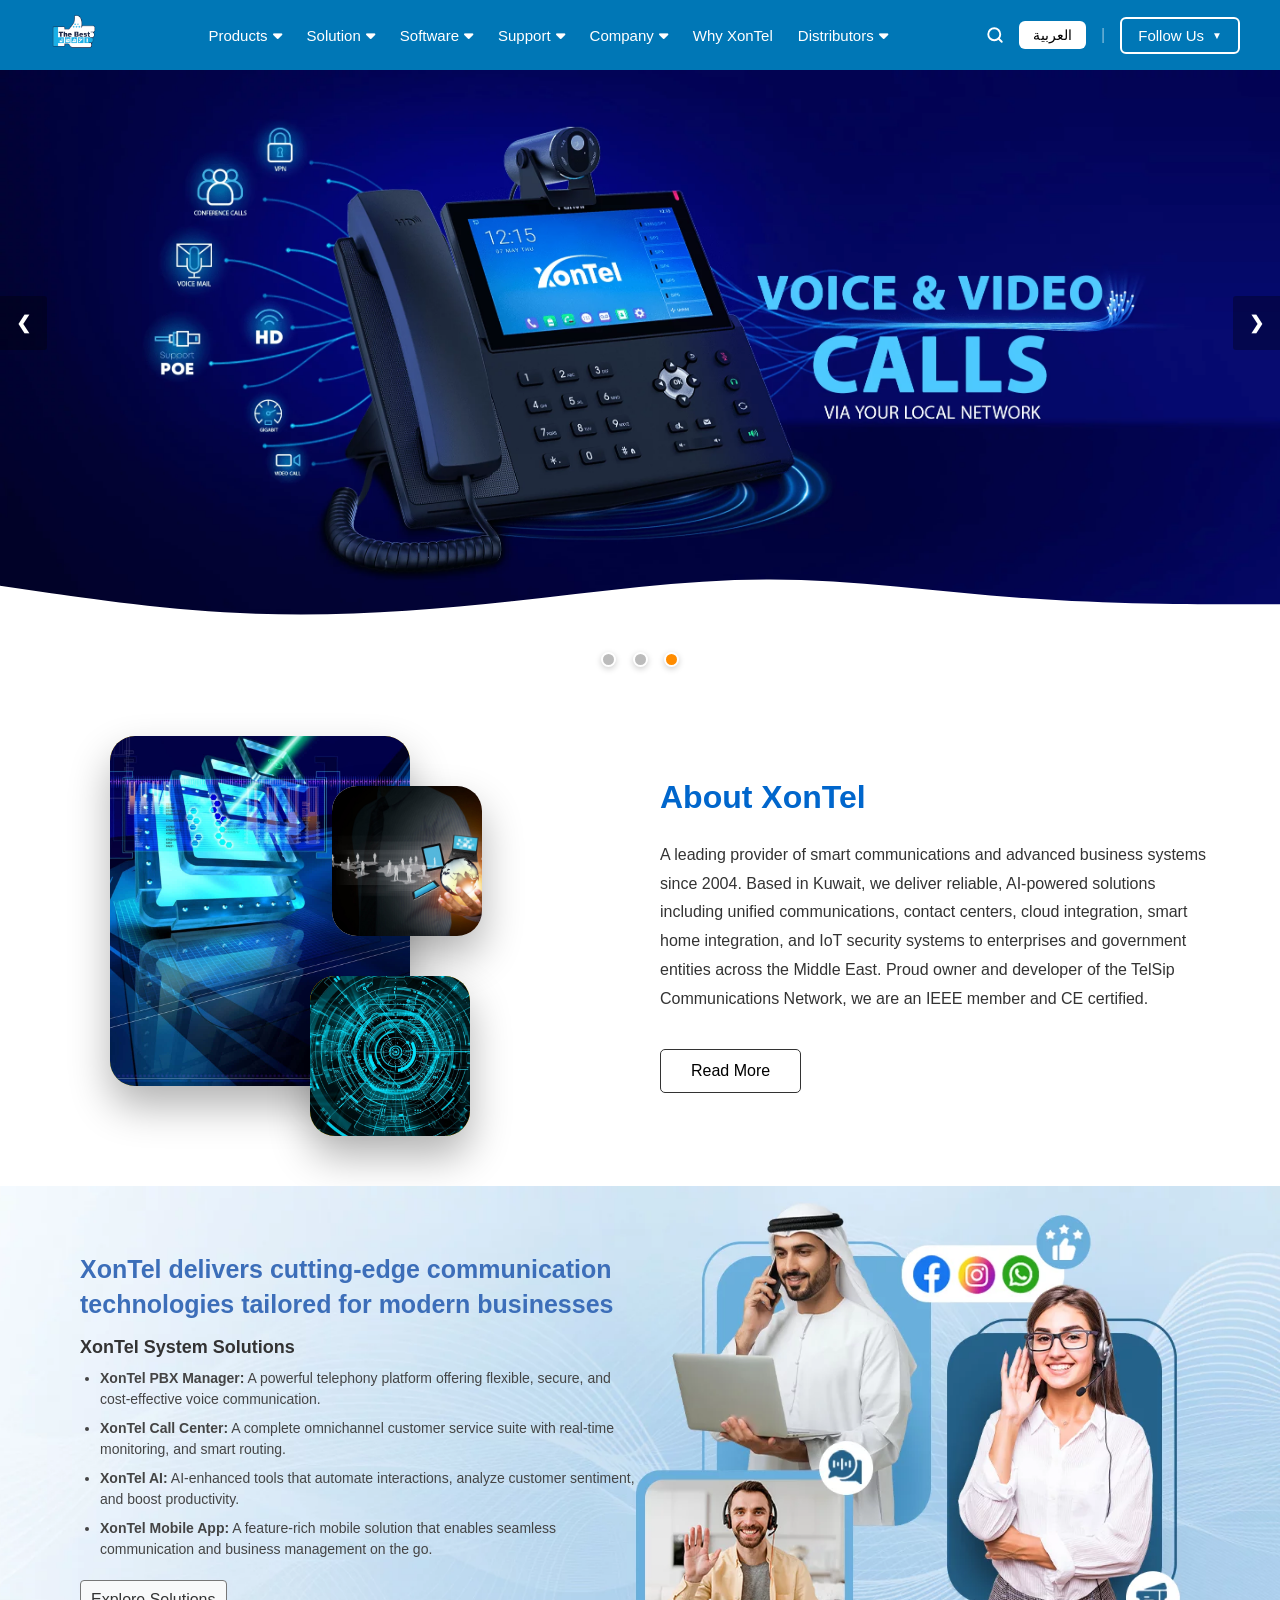
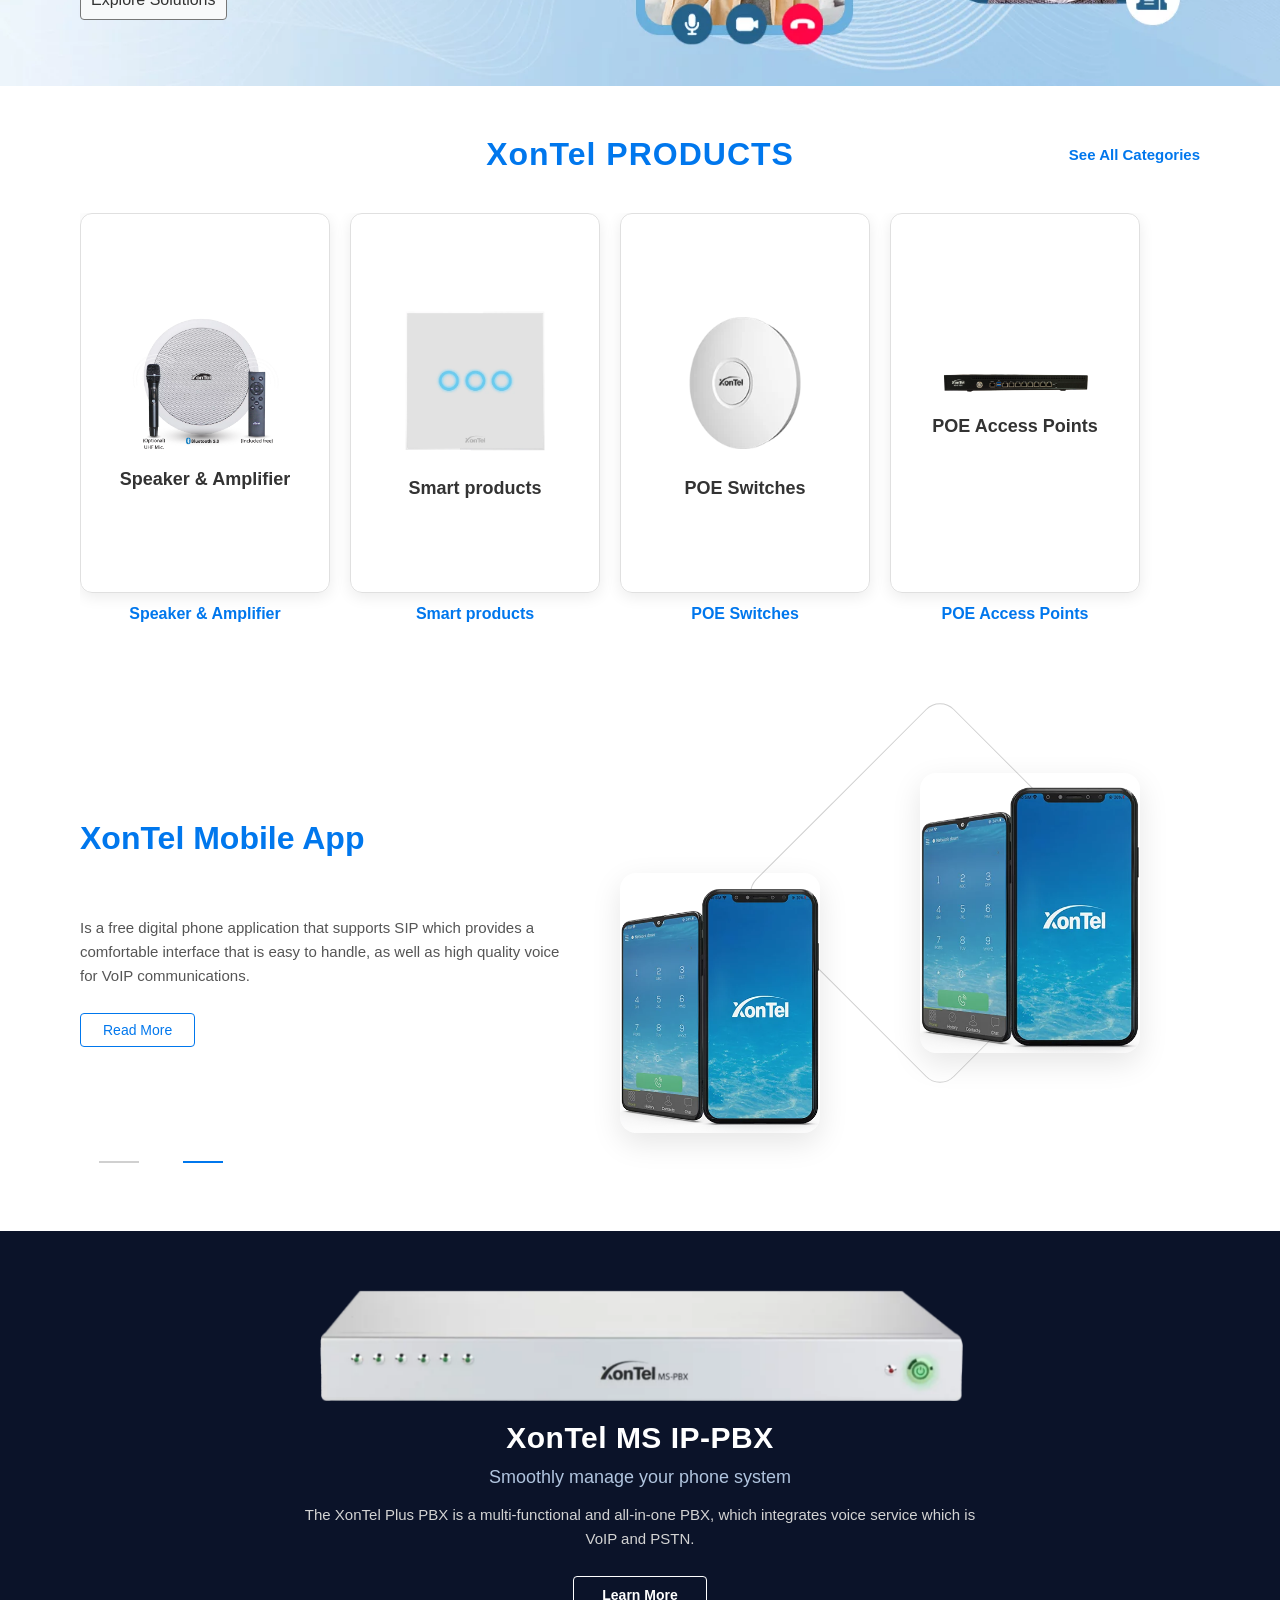
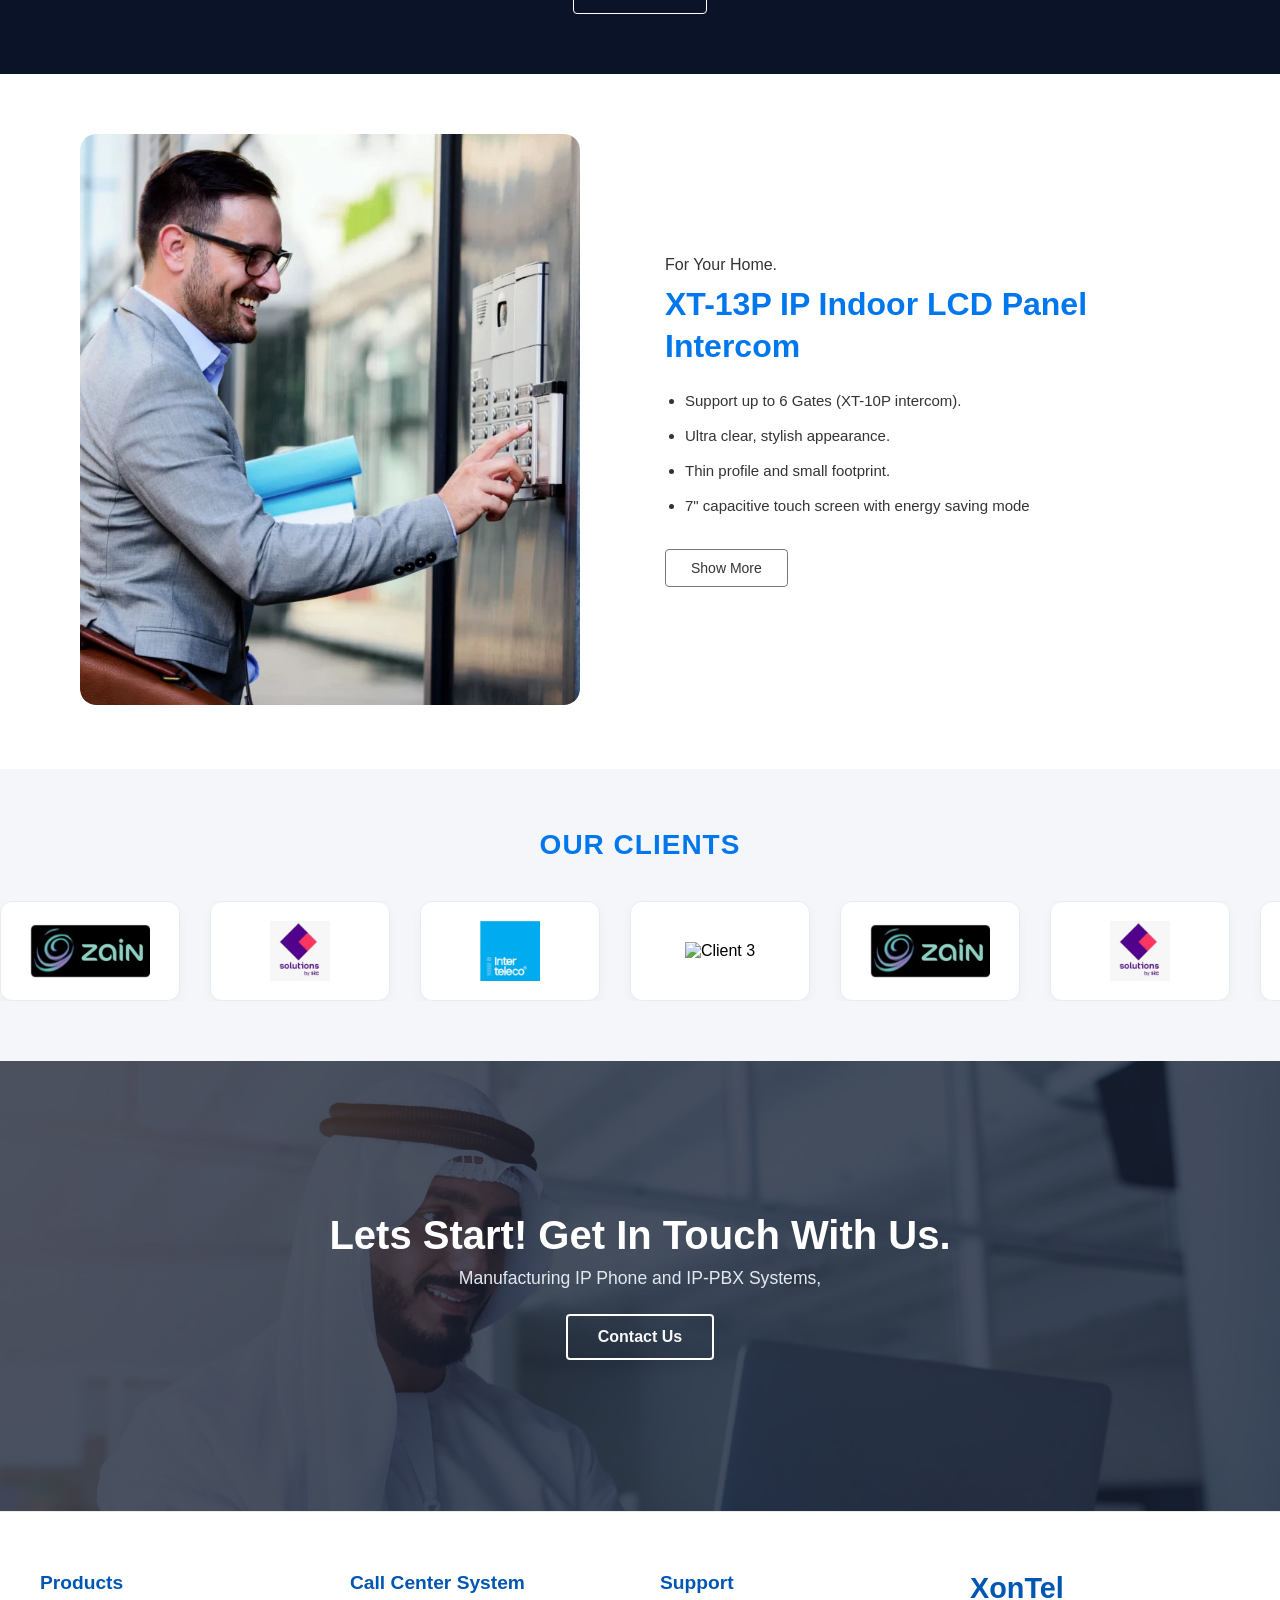
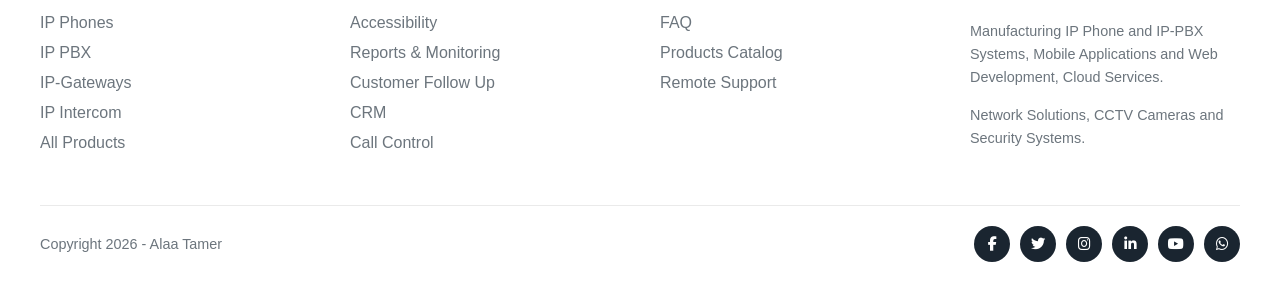
==== commit b54d1060: "Add files via upload" ====
--- a/index.html
+++ b/index.html
@@ -6,7 +6,7 @@
   <meta name="viewport" content="width=device-width, initial-scale=1.0">
   <title>XonTel</title>
   <link rel="stylesheet" href="https://cdnjs.cloudflare.com/ajax/libs/font-awesome/6.0.0/css/all.min.css">
-  <link rel="stylesheet" href="try.css">
+  <link rel="stylesheet" href="index.css">
   <link href="https://unpkg.com/aos@2.3.1/dist/aos.css" rel="stylesheet">
   <link rel="stylesheet" href="https://cdnjs.cloudflare.com/ajax/libs/font-awesome/6.4.0/css/all.min.css">
 </head>
@@ -96,32 +96,38 @@
         <div class="dropdownfollow-content">
           <a href="#" target="_blank" aria-label="Facebook">
             <svg width="16" height="16" fill="currentColor" viewBox="0 0 24 24">
-              <path d="M22.675 0h-21.35c-.732 0-1.325.593-1.325 1.325v21.351c0 .731.593 1.324 1.325 1.324h11.495v-9.294h-3.128v-3.622h3.128v-2.671c0-3.1 1.893-4.788 4.659-4.788 1.325 0 2.463.099 2.795.143v3.24l-1.918.001c-1.504 0-1.795.715-1.795 1.763v2.313h3.587l-.467 3.622h-3.12v9.293h6.116c.73 0 1.323-.593 1.323-1.325v-21.35c0-.732-.593-1.325-1.325-1.325z" />
+              <path
+                d="M22.675 0h-21.35c-.732 0-1.325.593-1.325 1.325v21.351c0 .731.593 1.324 1.325 1.324h11.495v-9.294h-3.128v-3.622h3.128v-2.671c0-3.1 1.893-4.788 4.659-4.788 1.325 0 2.463.099 2.795.143v3.24l-1.918.001c-1.504 0-1.795.715-1.795 1.763v2.313h3.587l-.467 3.622h-3.12v9.293h6.116c.73 0 1.323-.593 1.323-1.325v-21.35c0-.732-.593-1.325-1.325-1.325z" />
             </svg>
           </a>
           <a href="#" target="_blank" aria-label="Twitter">
             <svg width="16" height="16" fill="currentColor" viewBox="0 0 24 24">
-              <path d="M24 4.557c-.883.392-1.832.656-2.828.775 1.017-.609 1.798-1.574 2.165-2.724-.951.564-2.005.974-3.127 1.195-.897-.957-2.178-1.555-3.594-1.555-3.179 0-5.515 2.966-4.797 6.045-4.091-.205-7.719-2.165-10.148-5.144-1.29 2.213-.669 5.108 1.523 6.574-.806-.026-1.566-.247-2.229-.616-.054 2.281 1.581 4.415 3.949 4.89-.693.188-1.452.232-2.224.084.626 1.956 2.444 3.379 4.6 3.419-2.07 1.623-4.678 2.348-7.29 2.04 2.179 1.397 4.768 2.212 7.548 2.212 9.142 0 14.307-7.721 13.995-14.646.962-.695 1.797-1.562 2.457-2.549z" />
+              <path
+                d="M24 4.557c-.883.392-1.832.656-2.828.775 1.017-.609 1.798-1.574 2.165-2.724-.951.564-2.005.974-3.127 1.195-.897-.957-2.178-1.555-3.594-1.555-3.179 0-5.515 2.966-4.797 6.045-4.091-.205-7.719-2.165-10.148-5.144-1.29 2.213-.669 5.108 1.523 6.574-.806-.026-1.566-.247-2.229-.616-.054 2.281 1.581 4.415 3.949 4.89-.693.188-1.452.232-2.224.084.626 1.956 2.444 3.379 4.6 3.419-2.07 1.623-4.678 2.348-7.29 2.04 2.179 1.397 4.768 2.212 7.548 2.212 9.142 0 14.307-7.721 13.995-14.646.962-.695 1.797-1.562 2.457-2.549z" />
             </svg>
           </a>
           <a href="#" target="_blank" aria-label="Instagram">
             <svg width="16" height="16" fill="currentColor" viewBox="0 0 24 24">
-              <path d="M12 2.163c3.204 0 3.584.012 4.85.07 3.252.148 4.771 1.691 4.919 4.919.058 1.265.069 1.645.069 4.849 0 3.205-.012 3.584-.069 4.849-.149 3.225-1.664 4.771-4.919 4.919-1.266.058-1.644.07-4.85.07-3.204 0-3.584-.012-4.849-.07-3.26-.149-4.771-1.699-4.919-4.92-.058-1.265-.07-1.644-.07-4.849 0-3.204.013-3.583.07-4.849.149-3.227 1.664-4.771 4.919-4.919 1.266-.057 1.645-.069 4.849-.069zm0-2.163c-3.259 0-3.667.014-4.947.072-4.358.2-6.78 2.618-6.98 6.98-.059 1.281-.073 1.689-.073 4.948 0 3.259.014 3.668.072 4.948.2 4.358 2.618 6.78 6.98 6.98 1.281.058 1.689.072 4.948.072 3.259 0 3.668-.014 4.948-.072 4.354-.2 6.782-2.618 6.979-6.98.059-1.28.073-1.689.073-4.948 0-3.259-.014-3.667-.072-4.947-.196-4.354-2.617-6.78-6.979-6.98-1.281-.059-1.69-.073-4.949-.073zm0 5.838c-3.403 0-6.162 2.759-6.162 6.162s2.759 6.163 6.162 6.163 6.162-2.759 6.162-6.163c0-3.403-2.759-6.162-6.162-6.162zm0 10.162c-2.209 0-4-1.79-4-4 0-2.209 1.791-4 4-4s4 1.791 4 4c0 2.21-1.791 4-4 4zm6.406-11.845c-.796 0-1.441.645-1.441 1.44s.645 1.44 1.441 1.44c.795 0 1.439-.645 1.439-1.44s-.644-1.44-1.439-1.44z" />
+              <path
+                d="M12 2.163c3.204 0 3.584.012 4.85.07 3.252.148 4.771 1.691 4.919 4.919.058 1.265.069 1.645.069 4.849 0 3.205-.012 3.584-.069 4.849-.149 3.225-1.664 4.771-4.919 4.919-1.266.058-1.644.07-4.85.07-3.204 0-3.584-.012-4.849-.07-3.26-.149-4.771-1.699-4.919-4.92-.058-1.265-.07-1.644-.07-4.849 0-3.204.013-3.583.07-4.849.149-3.227 1.664-4.771 4.919-4.919 1.266-.057 1.645-.069 4.849-.069zm0-2.163c-3.259 0-3.667.014-4.947.072-4.358.2-6.78 2.618-6.98 6.98-.059 1.281-.073 1.689-.073 4.948 0 3.259.014 3.668.072 4.948.2 4.358 2.618 6.78 6.98 6.98 1.281.058 1.689.072 4.948.072 3.259 0 3.668-.014 4.948-.072 4.354-.2 6.782-2.618 6.979-6.98.059-1.28.073-1.689.073-4.948 0-3.259-.014-3.667-.072-4.947-.196-4.354-2.617-6.78-6.979-6.98-1.281-.059-1.69-.073-4.949-.073zm0 5.838c-3.403 0-6.162 2.759-6.162 6.162s2.759 6.163 6.162 6.163 6.162-2.759 6.162-6.163c0-3.403-2.759-6.162-6.162-6.162zm0 10.162c-2.209 0-4-1.79-4-4 0-2.209 1.791-4 4-4s4 1.791 4 4c0 2.21-1.791 4-4 4zm6.406-11.845c-.796 0-1.441.645-1.441 1.44s.645 1.44 1.441 1.44c.795 0 1.439-.645 1.439-1.44s-.644-1.44-1.439-1.44z" />
             </svg>
           </a>
           <a href="#" target="_blank" aria-label="LinkedIn">
             <svg width="16" height="16" fill="currentColor" viewBox="0 0 24 24">
-              <path d="M19 0h-14c-2.761 0-5 2.239-5 5v14c0 2.761 2.239 5 5 5h14c2.762 0 5-2.239 5-5v-14c0-2.761-2.238-5-5-5zm-11 19h-3v-11h3v11zm-1.5-12.268c-.966 0-1.75-.79-1.75-1.764s.784-1.764 1.75-1.764 1.75.79 1.75 1.764-.783 1.764-1.75 1.764zm13.5 12.268h-3v-5.604c0-3.368-4-3.113-4 0v5.604h-3v-11h3v1.765c1.396-2.586 7-2.777 7 2.476v6.759z" />
+              <path
+                d="M19 0h-14c-2.761 0-5 2.239-5 5v14c0 2.761 2.239 5 5 5h14c2.762 0 5-2.239 5-5v-14c0-2.761-2.238-5-5-5zm-11 19h-3v-11h3v11zm-1.5-12.268c-.966 0-1.75-.79-1.75-1.764s.784-1.764 1.75-1.764 1.75.79 1.75 1.764-.783 1.764-1.75 1.764zm13.5 12.268h-3v-5.604c0-3.368-4-3.113-4 0v5.604h-3v-11h3v1.765c1.396-2.586 7-2.777 7 2.476v6.759z" />
             </svg>
           </a>
           <a href="#" target="_blank" aria-label="YouTube">
             <svg width="16" height="16" fill="currentColor" viewBox="0 0 24 24">
-              <path d="M19.615 3.184c-3.604-.246-11.631-.245-15.23 0-3.897.266-4.356 2.62-4.385 8.816.029 6.185.484 8.549 4.385 8.816 3.6.245 11.626.246 15.23 0 3.897-.266 4.356-2.62 4.385-8.816-.029-6.185-.484-8.549-4.385-8.816zm-10.615 12.816v-8l8 3.993-8 4.007z" />
+              <path
+                d="M19.615 3.184c-3.604-.246-11.631-.245-15.23 0-3.897.266-4.356 2.62-4.385 8.816.029 6.185.484 8.549 4.385 8.816 3.6.245 11.626.246 15.23 0 3.897-.266 4.356-2.62 4.385-8.816-.029-6.185-.484-8.549-4.385-8.816zm-10.615 12.816v-8l8 3.993-8 4.007z" />
             </svg>
           </a>
           <a href="#" target="_blank" aria-label="Snapchat">
             <svg width="16" height="16" fill="currentColor" viewBox="0 0 24 24">
-              <path d="M12.022 2c-3.326 0-6.02 2.694-6.02 6.02 0 1.947.925 3.681 2.355 4.794-.789.704-1.355 1.635-1.355 2.72 0 .973.435 1.848 1.119 2.446-.355.518-.768 1.185-1.284 1.994-.379.593-.787 1.233-1.258 1.942l-.399.604h8.307l-.398-.604c-.471-.709-.879-1.349-1.259-1.942-.515-.809-.928-1.476-1.283-1.994.684-.598 1.119-1.473 1.119-2.446 0-1.085-.566-2.016-1.355-2.72 1.43-1.113 2.355-2.847 2.355-4.794 0-3.326-2.694-6.02-6.022-6.02z" />
+              <path
+                d="M12.022 2c-3.326 0-6.02 2.694-6.02 6.02 0 1.947.925 3.681 2.355 4.794-.789.704-1.355 1.635-1.355 2.72 0 .973.435 1.848 1.119 2.446-.355.518-.768 1.185-1.284 1.994-.379.593-.787 1.233-1.258 1.942l-.399.604h8.307l-.398-.604c-.471-.709-.879-1.349-1.259-1.942-.515-.809-.928-1.476-1.283-1.994.684-.598 1.119-1.473 1.119-2.446 0-1.085-.566-2.016-1.355-2.72 1.43-1.113 2.355-2.847 2.355-4.794 0-3.326-2.694-6.02-6.022-6.02z" />
             </svg>
           </a>
         </div>
@@ -132,31 +138,49 @@
   <!-- ===== HERO CAROUSEL ===== -->
   <div class="slider">
     <div class="slideshow-container">
+
+      <!-- السلايدات -->
       <div class="mySlides fade">
         <div class="numbertext">1 / 3</div>
         <img src="photos/XonTel-Access-Point.png" style="width:100%">
         <div class="text">Caption Text</div>
       </div>
+
       <div class="mySlides fade">
         <div class="numbertext">2 / 3</div>
         <img src="photos/XonTel-Call-Center.png" style="width:100%">
         <div class="text">Caption Two</div>
       </div>
+
       <div class="mySlides fade">
         <div class="numbertext">3 / 3</div>
         <img src="photos/XonTel-IP-Phones.png" style="width:100%">
         <div class="text">Caption Three</div>
       </div>
+
+      <!-- أزرار التنقل -->
       <a class="prev" onclick="plusSlides(-1)">&#10094;</a>
       <a class="next" onclick="plusSlides(1)">&#10095;</a>
+
+      <!-- الموجة (wave) -->
       <div class="wave-shape">
         <svg viewBox="0 0 1440 120" fill="none" xmlns="http://www.w3.org/2000/svg" preserveAspectRatio="none">
-          <path d="M0,32L48,42.7C96,53,192,75,288,80C384,85,480,75,576,58.7C672,43,768,21,864,21.3C960,21,1056,43,1152,53.3C1248,64,1344,64,1392,64L1440,64L1440,120L1392,120C1344,120,1248,120,1152,120C1056,120,960,120,864,120C768,120,672,120,576,120C480,120,384,120,288,120C192,120,96,120,48,120L0,120Z" fill="#ffffff"></path>
+          <path
+            d="M0,32L48,42.7C96,53,192,75,288,80C384,85,480,75,576,58.7C672,43,768,21,864,21.3C960,21,1056,43,1152,53.3C1248,64,1344,64,1392,64L1440,64L1440,120L1392,120C1344,120,1248,120,1152,120C1056,120,960,120,864,120C768,120,672,120,576,120C480,120,384,120,288,120C192,120,96,120,48,120L0,120Z"
+            fill="#ffffff"></path>
         </svg>
       </div>
+
+    </div> <!-- نهاية slideshow-container -->
+
+    <!-- ===== النقاط تحت الكروزل ===== -->
+    <div class="dots-container">
+      <span class="dot" onclick="currentSlide(1)"></span>
+      <span class="dot" onclick="currentSlide(2)"></span>
+      <span class="dot" onclick="currentSlide(3)"></span>
     </div>
-    <br>
-  </div>
+
+  </div> <!-- نهاية slider -->
 
   <main>
     <!-- About Section -->
@@ -175,7 +199,11 @@
         </div>
         <div class="text-container fade-in-right">
           <h2>About XonTel</h2>
-          <p>A leading provider of smart communications and advanced business systems since 2004. Based in Kuwait, we deliver reliable, AI-powered solutions including unified communications, contact centers, cloud integration, smart home integration, and IoT security systems to enterprises and government entities across the Middle East. Proud owner and developer of the TelSip Communications Network, we are an IEEE member and CE certified.</p>
+          <p>A leading provider of smart communications and advanced business systems since 2004. Based in Kuwait, we
+            deliver reliable, AI-powered solutions including unified communications, contact centers, cloud integration,
+            smart home integration, and IoT security systems to enterprises and government entities across the Middle
+            East. Proud owner and developer of the TelSip Communications Network, we are an IEEE member and CE
+            certified.</p>
           <button class="read-more-btn">Read More</button>
         </div>
       </div>
@@ -187,13 +215,18 @@
         <img src="photos/wide" alt="Background Illustration" class="main2-static-image">
       </div>
       <div class="main2-content">
-        <h1 class="main2-fade-top">XonTel delivers cutting-edge communication technologies tailored for modern businesses</h1>
+        <h1 class="main2-fade-top">XonTel delivers cutting-edge communication technologies tailored for modern
+          businesses</h1>
         <h3>XonTel System Solutions</h3>
         <ul class="main2-list main2-fade-bottom">
-          <li><strong>XonTel PBX Manager:</strong> A powerful telephony platform offering flexible, secure, and cost-effective voice communication.</li>
-          <li><strong>XonTel Call Center:</strong> A complete omnichannel customer service suite with real-time monitoring, and smart routing.</li>
-          <li><strong>XonTel AI:</strong> AI-enhanced tools that automate interactions, analyze customer sentiment, and boost productivity.</li>
-          <li><strong>XonTel Mobile App:</strong> A feature-rich mobile solution that enables seamless communication and business management on the go.</li>
+          <li><strong>XonTel PBX Manager:</strong> A powerful telephony platform offering flexible, secure, and
+            cost-effective voice communication.</li>
+          <li><strong>XonTel Call Center:</strong> A complete omnichannel customer service suite with real-time
+            monitoring, and smart routing.</li>
+          <li><strong>XonTel AI:</strong> AI-enhanced tools that automate interactions, analyze customer sentiment, and
+            boost productivity.</li>
+          <li><strong>XonTel Mobile App:</strong> A feature-rich mobile solution that enables seamless communication and
+            business management on the go.</li>
         </ul>
         <a href="#" class="main2-btn">Explore Solutions</a>
       </div>
@@ -306,13 +339,15 @@
     </section>
 
     <!-- Features Slider Section -->
-    <section class="features-slider-section" style="background-color: #ffffff !important; background: #ffffff !important;">
+    <section class="features-slider-section"
+      style="background-color: #ffffff !important; background: #ffffff !important;">
       <div class="slider-container">
         <div class="slide active" data-slide="1">
           <div class="slide-text-content">
             <h2 class="slide-title">The XonTel Features & Plans are designed for every kind of Customer Care</h2>
             <h3 class="slide-subtitle">Call Center System</h3>
-            <p class="slide-desc">Multi Campaign management. Multi Skill based routing. CTI phone bar with a professional SIP client.</p>
+            <p class="slide-desc">Multi Campaign management. Multi Skill based routing. CTI phone bar with a
+              professional SIP client.</p>
             <a href="#" class="feature-read-more">Read More</a>
           </div>
           <div class="slide-image-content">
@@ -327,7 +362,8 @@
           <div class="slide-text-content">
             <h2 class="slide-title">XonTel Mobile App</h2>
             <h3 class="slide-subtitle">XonTel Application</h3>
-            <p class="slide-desc">Is a free digital phone application that supports SIP which provides a comfortable interface that is easy to handle, as well as high quality voice for VoIP communications.</p>
+            <p class="slide-desc">Is a free digital phone application that supports SIP which provides a comfortable
+              interface that is easy to handle, as well as high quality voice for VoIP communications.</p>
             <a href="#" class="feature-read-more">Read More</a>
           </div>
           <div class="slide-image-content">
@@ -360,7 +396,8 @@
         <div class="device-content">
           <h2 class="device-title">XonTel MS IP-PBX</h2>
           <p class="device-subtitle">Smoothly manage your phone system</p>
-          <p class="device-desc">The XonTel Plus PBX is a multi-functional and all-in-one PBX, which integrates voice service which is VoIP and PSTN.</p>
+          <p class="device-desc">The XonTel Plus PBX is a multi-functional and all-in-one PBX, which integrates voice
+            service which is VoIP and PSTN.</p>
           <a href="#" class="learn-more-btn">Learn More</a>
         </div>
       </div>
@@ -391,16 +428,18 @@
       <h2 class="clients-title">OUR CLIENTS</h2>
       <div class="clients-slider">
         <div class="clients-track">
-          <div class="client-card"><img src="images/client1.png" alt="Client 1"></div>
-          <div class="client-card"><img src="images/client2.png" alt="Client 2"></div>
-          <div class="client-card"><img src="images/client3.png" alt="Client 3"></div>
-          <div class="client-card"><img src="images/client4.png" alt="Client 4"></div>
-          <div class="client-card"><img src="images/client5.png" alt="Client 5"></div>
-          <div class="client-card"><img src="images/client1.png" alt="Client 1"></div>
-          <div class="client-card"><img src="images/client2.png" alt="Client 2"></div>
-          <div class="client-card"><img src="images/client3.png" alt="Client 3"></div>
-          <div class="client-card"><img src="images/client4.png" alt="Client 4"></div>
-          <div class="client-card"><img src="images/client5.png" alt="Client 5"></div>
+          <div class="client-card"><img src="photos/Zain-300x134.webp" alt="Client 1"></div>
+          <div class="client-card"><img src="photos/logo.webp" alt="Client 2"></div>
+          <div class="client-card"><img src="photos/Interteleco-300x298.webp" alt="Client 3"></div>
+          <div class="client-card"><img src="photos/mada.webp" alt="Client 3"></div>
+          <div class="client-card"><img src="photos/Zain-300x134.webp" alt="Client 4"></div>
+          <div class="client-card"><img src="photos/logo.webp" alt="Client 5"></div>
+          <div class="client-card"><img src="photos/Interteleco-300x298.webp" alt="Client 1"></div>
+          <div class="client-card"><img src="photos/mada.webp" alt="Client 3"></div>
+          <!-- <div class="client-card"><img src="photos/Zain-300x134.webp" alt="Client 2"></div>
+          <div class="client-card"><img src="photos/logo.webp" alt="Client 5"></div>
+          <div class="client-card"><img src="photos/Interteleco-300x298.webp" alt="Client 1"></div>
+          <div class="client-card"><img src="photos/mada.webp" alt="Client 3"></div> -->
         </div>
       </div>
     </section>
@@ -465,180 +504,207 @@
     </div>
   </footer>
 
-    <script>
-  // ===== Hero Slider =====
-  let slideIndex = 0;
-  showSlides();
-  function showSlides() {
-    let i;
-    let slides = document.getElementsByClassName("mySlides");
-    for (i = 0; i < slides.length; i++) {
-      slides[i].style.display = "none";
+  <script>
+    // ===== Hero Slider with Dots =====
+    let slideIndex = 0;
+
+    function showSlides() {
+      let i;
+      let slides = document.getElementsByClassName("mySlides");
+      let dots = document.getElementsByClassName("dot");
+
+      // إخفاء كل الصور
+      for (i = 0; i < slides.length; i++) {
+        slides[i].style.display = "none";
+      }
+
+      // إزالة كلاس active من النقاط
+      for (i = 0; i < dots.length; i++) {
+        dots[i].className = dots[i].className.replace(" active", "");
+      }
+
+      // التحرك للصورة التالية
+      slideIndex++;
+      if (slideIndex > slides.length) { slideIndex = 1 }
+
+      // إظهار الصورة الحالية
+      slides[slideIndex - 1].style.display = "block";
+
+      // إضافة كلاس active على النقطة الحالية
+      if (dots[slideIndex - 1]) {
+        dots[slideIndex - 1].className += " active";
+      }
+
+      setTimeout(showSlides, 2500);
     }
-    slideIndex++;
-    if (slideIndex > slides.length) { slideIndex = 1 }
-    slides[slideIndex - 1].style.display = "block";
-    setTimeout(showSlides, 2500);
-  }
-
-  // ===== Hamburger Menu =====
-  const hamButton = document.getElementById('ham');
-  const navLinks = document.getElementById('navLinks');
-
-  hamButton.addEventListener('click', function() {
-    navLinks.classList.toggle('active');
-  });
-
-  // ===== DROPDOWN TOGGLE ON MOBILE (الحل المضمون) =====
-  // نختار كل عناصر الـ dropdown في القائمة الرئيسية
-  const allDropdowns = document.querySelectorAll('.nav-links .dropdown');
-
-  allDropdowns.forEach(function(dropdown) {
-    // نختار الزر داخل كل dropdown
-    const btn = dropdown.querySelector('.dropbtn');
-    
-    // نضيف حدث الضغط على الزر
-    btn.addEventListener('click', function(event) {
-      // نمنع الحدث من الانتشار للأعلى
-      event.stopPropagation();
-      // نمنع تحميل الصفحة لو كان الزر يعمل كـ link
-      event.preventDefault();
-      
-      // نضيف أو نزيل class "open" على الـ dropdown
-      dropdown.classList.toggle('open');
-      
-      // نقفل جميع الـ dropdowns الأخرى (تفتح واحدة فقط)
-      allDropdowns.forEach(function(other) {
-        if (other !== dropdown) {
-          other.classList.remove('open');
+
+    // دالة للتحكم اليدوي بالنقاط (اختياري)
+    function currentSlide(n) {
+      slideIndex = n - 1;
+      showSlides();
+    }
+
+    // تشغيل السلايدر
+    showSlides();
+
+    // ===== Hamburger Menu =====
+    const hamButton = document.getElementById('ham');
+    const navLinks = document.getElementById('navLinks');
+
+    hamButton.addEventListener('click', function () {
+      navLinks.classList.toggle('active');
+    });
+
+    // ===== DROPDOWN TOGGLE ON MOBILE (الحل المضمون) =====
+    // نختار كل عناصر الـ dropdown في القائمة الرئيسية
+    const allDropdowns = document.querySelectorAll('.nav-links .dropdown');
+
+    allDropdowns.forEach(function (dropdown) {
+      // نختار الزر داخل كل dropdown
+      const btn = dropdown.querySelector('.dropbtn');
+
+      // نضيف حدث الضغط على الزر
+      btn.addEventListener('click', function (event) {
+        // نمنع الحدث من الانتشار للأعلى
+        event.stopPropagation();
+        // نمنع تحميل الصفحة لو كان الزر يعمل كـ link
+        event.preventDefault();
+
+        // نضيف أو نزيل class "open" على الـ dropdown
+        dropdown.classList.toggle('open');
+
+        // نقفل جميع الـ dropdowns الأخرى (تفتح واحدة فقط)
+        allDropdowns.forEach(function (other) {
+          if (other !== dropdown) {
+            other.classList.remove('open');
+          }
+        });
+      });
+    });
+
+    // ===== Intersection Observer =====
+    const observerOptions = { root: null, rootMargin: '0px', threshold: 0.2 };
+    const observerCallback = function (entries) {
+      entries.forEach(function (entry) {
+        if (entry.isIntersecting) {
+          entry.target.classList.add('is-visible');
+          observer.unobserve(entry.target);
         }
       });
-    });
-  });
-
-  // ===== Intersection Observer =====
-  const observerOptions = { root: null, rootMargin: '0px', threshold: 0.2 };
-  const observerCallback = function(entries) {
-    entries.forEach(function(entry) {
-      if (entry.isIntersecting) {
-        entry.target.classList.add('is-visible');
-        observer.unobserve(entry.target);
+    };
+    const observer = new IntersectionObserver(observerCallback, observerOptions);
+    const fadeLeftElement = document.querySelector('.fade-in-left');
+    const fadeRightElement = document.querySelector('.text-container');
+    if (fadeLeftElement) observer.observe(fadeLeftElement);
+    if (fadeRightElement) observer.observe(fadeRightElement);
+
+    // ===== Follow Dropdown =====
+    function toggleDropdown(event) {
+      event.stopPropagation();
+      const dropdown = document.getElementById('followDropdown');
+      dropdown.classList.toggle('active');
+    }
+    window.addEventListener('click', function () {
+      const dropdown = document.getElementById('followDropdown');
+      if (dropdown && dropdown.classList.contains('active')) {
+        dropdown.classList.remove('active');
       }
     });
-  };
-  const observer = new IntersectionObserver(observerCallback, observerOptions);
-  const fadeLeftElement = document.querySelector('.fade-in-left');
-  const fadeRightElement = document.querySelector('.text-container');
-  if (fadeLeftElement) observer.observe(fadeLeftElement);
-  if (fadeRightElement) observer.observe(fadeRightElement);
-
-  // ===== Follow Dropdown =====
-  function toggleDropdown(event) {
-    event.stopPropagation();
-    const dropdown = document.getElementById('followDropdown');
-    dropdown.classList.toggle('active');
-  }
-  window.addEventListener('click', function() {
-    const dropdown = document.getElementById('followDropdown');
-    if (dropdown && dropdown.classList.contains('active')) {
-      dropdown.classList.remove('active');
+
+    // ===== Features Slider =====
+    let currentSlideIndex = 0;
+    const slides = document.querySelectorAll('.features-slider-section .slide');
+    const indicators = document.querySelectorAll('.indicator');
+    function showSlide(index) {
+      slides.forEach(function (slide, i) {
+        slide.classList.remove('active');
+        indicators[i].classList.remove('active');
+        if (i === index) {
+          slide.classList.add('active');
+          indicators[i].classList.add('active');
+        }
+      });
     }
-  });
-
-  // ===== Features Slider =====
-  let currentSlideIndex = 0;
-  const slides = document.querySelectorAll('.features-slider-section .slide');
-  const indicators = document.querySelectorAll('.indicator');
-  function showSlide(index) {
-    slides.forEach(function(slide, i) {
-      slide.classList.remove('active');
-      indicators[i].classList.remove('active');
-      if (i === index) {
-        slide.classList.add('active');
-        indicators[i].classList.add('active');
+    function currentSlide(num) {
+      currentSlideIndex = num - 1;
+      showSlide(currentSlideIndex);
+    }
+    setInterval(function () {
+      currentSlideIndex = (currentSlideIndex + 1) % slides.length;
+      showSlide(currentSlideIndex);
+    }, 5000);
+
+    // ===== Products Carousel =====
+    (function () {
+      const container = document.getElementById('productsContainer');
+      const cards = container.querySelectorAll('.flip-card');
+      const prevBtn = document.getElementById('prevBtn');
+      const nextBtn = document.getElementById('nextBtn');
+      let currentIndex = 0;
+      let cardsPerView = getCardsPerView();
+
+      function getCardsPerView() {
+        if (window.innerWidth < 768) return 1;
+        if (window.innerWidth < 1024) return 2;
+        return 4;
       }
-    });
-  }
-  function currentSlide(num) {
-    currentSlideIndex = num - 1;
-    showSlide(currentSlideIndex);
-  }
-  setInterval(function() {
-    currentSlideIndex = (currentSlideIndex + 1) % slides.length;
-    showSlide(currentSlideIndex);
-  }, 5000);
-
-  // ===== Products Carousel =====
-  (function() {
-    const container = document.getElementById('productsContainer');
-    const cards = container.querySelectorAll('.flip-card');
-    const prevBtn = document.getElementById('prevBtn');
-    const nextBtn = document.getElementById('nextBtn');
-    let currentIndex = 0;
-    let cardsPerView = getCardsPerView();
-
-    function getCardsPerView() {
-      if (window.innerWidth < 768) return 1;
-      if (window.innerWidth < 1024) return 2;
-      return 4;
-    }
-
-    function updateCarousel() {
-      const total = cards.length;
-      const maxIndex = total - cardsPerView;
-      if (currentIndex > maxIndex) currentIndex = maxIndex;
-      if (currentIndex < 0) currentIndex = 0;
-
-      const cardWidth = cards[0].offsetWidth + 20;
-      const offset = currentIndex * cardWidth;
-      container.style.transform = 'translateX(-' + offset + 'px)';
-
-      if (prevBtn && nextBtn) {
-        prevBtn.style.display = (currentIndex === 0) ? 'none' : 'flex';
-        nextBtn.style.display = (currentIndex >= maxIndex) ? 'none' : 'flex';
+
+      function updateCarousel() {
+        const total = cards.length;
+        const maxIndex = total - cardsPerView;
+        if (currentIndex > maxIndex) currentIndex = maxIndex;
+        if (currentIndex < 0) currentIndex = 0;
+
+        const cardWidth = cards[0].offsetWidth + 20;
+        const offset = currentIndex * cardWidth;
+        container.style.transform = 'translateX(-' + offset + 'px)';
+
+        if (prevBtn && nextBtn) {
+          prevBtn.style.display = (currentIndex === 0) ? 'none' : 'flex';
+          nextBtn.style.display = (currentIndex >= maxIndex) ? 'none' : 'flex';
+        }
       }
-    }
-
-    function goToPrev() {
-      if (currentIndex > 0) {
-        currentIndex--;
-        updateCarousel();
-      }
-    }
-
-    function goToNext() {
-      const total = cards.length;
-      const maxIndex = total - cardsPerView;
-      if (currentIndex < maxIndex) {
-        currentIndex++;
-        updateCarousel();
-      }
-    }
-
-    if (prevBtn) prevBtn.addEventListener('click', goToPrev);
-    if (nextBtn) nextBtn.addEventListener('click', goToNext);
-
-    let resizeTimer;
-    window.addEventListener('resize', function() {
-      clearTimeout(resizeTimer);
-      resizeTimer = setTimeout(function() {
-        const newCardsPerView = getCardsPerView();
-        if (newCardsPerView !== cardsPerView) {
-          cardsPerView = newCardsPerView;
-          const total = cards.length;
-          const maxIndex = total - cardsPerView;
-          if (currentIndex > maxIndex) currentIndex = Math.max(0, maxIndex);
-          updateCarousel();
-        } else {
+
+      function goToPrev() {
+        if (currentIndex > 0) {
+          currentIndex--;
           updateCarousel();
         }
-      }, 200);
-    });
-
-    setTimeout(updateCarousel, 100);
-  })();
-
-</script>
+      }
+
+      function goToNext() {
+        const total = cards.length;
+        const maxIndex = total - cardsPerView;
+        if (currentIndex < maxIndex) {
+          currentIndex++;
+          updateCarousel();
+        }
+      }
+
+      if (prevBtn) prevBtn.addEventListener('click', goToPrev);
+      if (nextBtn) nextBtn.addEventListener('click', goToNext);
+
+      let resizeTimer;
+      window.addEventListener('resize', function () {
+        clearTimeout(resizeTimer);
+        resizeTimer = setTimeout(function () {
+          const newCardsPerView = getCardsPerView();
+          if (newCardsPerView !== cardsPerView) {
+            cardsPerView = newCardsPerView;
+            const total = cards.length;
+            const maxIndex = total - cardsPerView;
+            if (currentIndex > maxIndex) currentIndex = Math.max(0, maxIndex);
+            updateCarousel();
+          } else {
+            updateCarousel();
+          }
+        }, 200);
+      });
+
+      setTimeout(updateCarousel, 100);
+    })();
+
+  </script>
 </body>
 
-</html>
+</html>
--- a/index.css
+++ b/index.css
@@ -0,0 +1,2023 @@
+* {
+  margin: 0;
+  padding: 0;
+  box-sizing: border-box;
+  font-family: 'Segoe UI', Tahoma, Geneva, Verdana, sans-serif;
+}
+
+body {
+  background-color: #ffffff;
+  overflow-x: hidden;
+}
+
+/* ===== HEADER ===== */
+header {
+  background-color: #0077b6;
+  display: flex;
+  align-items: center;
+  justify-content: space-between;
+  padding: 10px 40px;
+  position: relative;
+  z-index: 1000;
+  width: 100%;
+  height: 70px;
+  position: fixed;
+  top: 0;
+  left: 0;
+}
+
+.logo img {
+  width: 70px;
+  height: 70px;
+  object-fit: contain;
+}
+
+.ham {
+  display: none;
+  background: none;
+  border: none;
+  cursor: pointer;
+  flex-direction: column;
+  gap: 5px;
+}
+
+.ham span {
+  display: block;
+  width: 25px;
+  height: 3px;
+  background-color: #ffffff;
+  border-radius: 2px;
+}
+
+.nav-links {
+  list-style: none;
+  display: flex;
+  align-items: center;
+  gap: 15px;
+}
+
+.nav-links>li>a {
+  text-decoration: none;
+  color: #ffffff;
+  font-size: 15px;
+  font-weight: 500;
+  padding: 10px 5px;
+  display: block;
+  transition: color 0.3s;
+}
+
+.nav-links>li>a:hover {
+  color: #d8f3dc;
+}
+
+.dropbtn {
+  background: transparent;
+  border: none;
+  color: #ffffff;
+  font-size: 15px;
+  font-weight: 500;
+  cursor: pointer;
+  padding: 10px 5px;
+  display: flex;
+  align-items: center;
+  gap: 5px;
+}
+
+.dropbtn:hover {
+  color: #d8f3dc;
+}
+
+.dropdown {
+  position: relative;
+}
+
+.dropdown-content {
+  position: absolute;
+  top: 100%;
+  left: 0;
+  background-color: #0085c7;
+  min-width: 220px;
+  box-shadow: 0px 8px 16px rgba(0, 0, 0, 0.2);
+  display: none;
+  flex-direction: column;
+  z-index: 1001;
+  border-radius: 0 0 4px 4px;
+}
+
+.dropdown:hover .dropdown-content {
+  display: flex;
+}
+
+.dropdown-content a {
+  color: #ffffff;
+  padding: 10px 15px;
+  text-decoration: none;
+  font-size: 14px;
+  border-bottom: 1px solid rgba(255, 255, 255, 0.1);
+  transition: background 0.2s;
+}
+
+.dropdown-content a:hover {
+  background-color: #005f9e;
+}
+
+.nav-right-actions {
+  display: flex;
+  align-items: center;
+  gap: 15px;
+}
+
+.search-btn {
+  color: #ffffff;
+  display: flex;
+  align-items: center;
+  justify-content: center;
+  text-decoration: none;
+  transition: opacity 0.2s;
+}
+
+.search-btn:hover {
+  opacity: 0.8;
+}
+
+.lang-btn {
+  background-color: #ffffff;
+  color: #000000;
+  padding: 6px 14px;
+  border-radius: 6px;
+  text-decoration: none;
+  font-size: 14px;
+  font-weight: 500;
+}
+
+.divider {
+  color: rgba(255, 255, 255, 0.5);
+  font-size: 16px;
+}
+
+.dropdownfollow {
+  position: relative;
+  display: inline-block;
+}
+
+.drop-btn {
+  background: transparent;
+  border: 2px solid #ffffff;
+  color: #ffffff;
+  padding: 8px 16px;
+  border-radius: 6px;
+  font-size: 15px;
+  font-weight: 500;
+  cursor: pointer;
+  display: flex;
+  align-items: center;
+  gap: 8px;
+  transition: background-color 0.2s;
+}
+
+.drop-btn:hover {
+  background-color: rgba(255, 255, 255, 0.1);
+}
+
+.drop-btn .arrow {
+  font-size: 10px;
+}
+
+.dropdownfollow-content {
+  display: flex;
+  position: absolute;
+  right: 0;
+  left: auto;
+  top: 100%;
+  margin-top: 8px;
+  background-color: #0077e6;
+  border-radius: 6px;
+  box-shadow: 0 8px 16px rgba(0, 0, 0, 0.2);
+  padding: 10px 15px;
+  gap: 15px;
+  z-index: 1000;
+  white-space: nowrap;
+  flex-direction: row;
+  opacity: 0;
+  visibility: hidden;
+  transform: translateY(-10px);
+  transition: all 0.3s ease;
+}
+
+.dropdownfollow.active .dropdownfollow-content {
+  opacity: 1;
+  visibility: visible;
+  transform: translateY(0);
+}
+
+.dropdownfollow-content a {
+  color: #ffffff;
+  display: flex;
+  align-items: center;
+  justify-content: center;
+  text-decoration: none;
+  transition: opacity 0.2s;
+}
+
+.dropdownfollow-content a:hover {
+  opacity: 0.7;
+}
+
+/* ===== HERO SLIDER ===== */
+.slideshow-container {
+  max-width: 100%;
+  position: relative;
+  margin: auto;
+  padding-top: 70px;
+}
+
+.mySlides {
+  display: none;
+}
+
+.mySlides img {
+  width: 100%;
+  height: auto;
+  display: block;
+}
+
+.prev,
+.next {
+  cursor: pointer;
+  position: absolute;
+  top: 50%;
+  width: auto;
+  margin-top: -22px;
+  padding: 16px;
+  color: white;
+  font-weight: bold;
+  font-size: 18px;
+  transition: 0.6s ease;
+  border-radius: 0 3px 3px 0;
+  user-select: none;
+  background-color: rgba(0, 0, 0, 0.3);
+  z-index: 20;
+}
+
+.next {
+  right: 0;
+  border-radius: 3px 0 0 3px;
+}
+
+.prev:hover,
+.next:hover {
+  background-color: rgba(0, 0, 0, 0.8);
+}
+
+.text {
+  color: #f2f2f2;
+  font-size: 15px;
+  padding: 8px 12px;
+  position: absolute;
+  bottom: 8px;
+  width: 100%;
+  text-align: center;
+}
+
+.numbertext {
+  color: #f2f2f2;
+  font-size: 12px;
+  padding: 8px 12px;
+  position: absolute;
+  top: 0;
+}
+
+.fade {
+  animation-name: fade;
+  animation-duration: 1.5s;
+}
+
+@keyframes fade {
+  from {
+    opacity: .4
+  }
+  to {
+    opacity: 1
+  }
+}
+
+.wave-shape {
+  position: absolute;
+  bottom: 0;
+  left: 0;
+  width: 100%;
+  overflow: hidden;
+  line-height: 0;
+  z-index: 10;
+  pointer-events: none;
+}
+
+.wave-shape svg {
+  position: relative;
+  display: block;
+  width: 100%;
+  height: 70px;
+}
+
+/* ===== ABOUT SECTION ===== */
+.container {
+  max-width: 1200px;
+  margin: 0 auto;
+  padding: 50px 20px;
+  display: flex;
+  justify-content: space-between;
+  align-items: center;
+  overflow: hidden;
+  flex-wrap: wrap;
+}
+
+.images-container {
+  position: relative;
+  width: 45%;
+  height: 400px;
+  display: flex;
+  justify-content: center;
+  align-items: center;
+}
+
+.image-box {
+  position: absolute;
+  border-radius: 25px;
+  overflow: hidden;
+  transition: transform 0.3s ease;
+  box-shadow: 0 20px 40px rgba(0, 0, 0, 0.30);
+}
+
+.image-box:hover {
+  transform: scale(1.03);
+}
+
+.big-yellow {
+  background-color: #FFD600;
+  width: 300px;
+  height: 350px;
+  left: 50px;
+  top: 0;
+  z-index: 1;
+}
+
+.big-yellow img {
+  width: 100%;
+  height: 100%;
+  object-fit: cover;
+}
+
+.small-woman {
+  background-color: #ffffff;
+  width: 150px;
+  height: 150px;
+  right: 100px;
+  top: 50px;
+  z-index: 2;
+}
+
+.small-woman img {
+  width: 100%;
+  height: 100%;
+  object-fit: cover;
+}
+
+.small-man {
+  background-color: #FFD600;
+  width: 160px;
+  height: 160px;
+  left: 250px;
+  bottom: 0;
+  z-index: 3;
+  display: flex;
+  justify-content: center;
+  align-items: center;
+}
+
+.small-man img {
+  width: 100%;
+  height: 100%;
+  object-fit: cover;
+}
+
+.text-container {
+  width: 50%;
+  padding-left: 20px;
+}
+
+.text-container h2 {
+  font-size: 2em;
+  color: #0066CC;
+  margin-bottom: 25px;
+  max-width: 60%;
+}
+
+.text-container p {
+  font-size: 1em;
+  line-height: 1.8;
+  color: #333333;
+  margin-bottom: 35px;
+}
+
+.read-more-btn {
+  background-color: transparent;
+  border: 1px solid #333;
+  padding: 12px 30px;
+  border-radius: 5px;
+  font-size: 1em;
+  color: #000000;
+  cursor: pointer;
+  transition: background-color 0.3s, color 0.3s;
+}
+
+.read-more-btn:hover {
+  background-color: #0066CC;
+  color: #fff;
+}
+
+.fade-in-left {
+  opacity: 0;
+  transform: translateX(-100px);
+  transition: opacity 0.8s ease-out, transform 0.8s ease-out;
+}
+
+.fade-in-right {
+  opacity: 0;
+  transform: translateX(100px);
+  transition: opacity 0.8s ease-out, transform 0.8s ease-out;
+}
+
+.fade-in-left.is-visible,
+.fade-in-right.is-visible {
+  opacity: 1;
+  transform: translateX(0);
+}
+
+/* ===== MAIN2 SECTION ===== */
+.main2-section {
+  position: relative;
+  width: 100%;
+  min-height: 500px;
+  background-color: #eaf3fc;
+  overflow: hidden;
+  display: flex;
+  align-items: center;
+  padding: 40px 80px;
+}
+
+.main2-bg {
+  position: absolute;
+  right: 0;
+  bottom: 0;
+  height: 100%;
+  z-index: 1;
+}
+
+.main2-static-image {
+  height: 100%;
+  object-fit: contain;
+}
+
+.main2-content {
+  position: relative;
+  z-index: 2;
+  max-width: 50%;
+}
+
+.main2-fade-top {
+  opacity: 0;
+  transform: translateY(-20px);
+  animation: main2SlideTop 1s ease-out forwards;
+}
+
+.main2-fade-bottom {
+  opacity: 0;
+  transform: translateY(20px);
+  animation: main2SlideBottom 1s ease-out 0.5s forwards;
+}
+
+@keyframes main2SlideTop {
+  to {
+    opacity: 1;
+    transform: translateY(0);
+  }
+}
+
+@keyframes main2SlideBottom {
+  to {
+    opacity: 1;
+    transform: translateY(0);
+  }
+}
+
+.main2-content h1 {
+  color: #3c6eb9;
+  font-size: 25px;
+  margin-bottom: 15px;
+  line-height: 1.4;
+}
+
+.main2-content h3 {
+  color: #333;
+  font-size: 18px;
+  margin-bottom: 10px;
+  max-width: 40%;
+}
+
+.main2-list {
+  list-style-type: disc;
+  padding-left: 20px;
+  margin-bottom: 20px;
+}
+
+.main2-list li {
+  margin-bottom: 8px;
+  color: #444;
+  font-size: 14px;
+  line-height: 1.5;
+}
+
+.main2-btn {
+  display: inline-block;
+  padding: 10px 10px;
+  border: 1px solid #777;
+  border-radius: 4px;
+  color: #333;
+  text-decoration: none;
+  background: #f8f9fa;
+  transition: background 0.3s;
+}
+
+.main2-btn:hover {
+  background: #e2e6ea;
+}
+
+/* ===== PRODUCTS SECTION (المعدل) ===== */
+.products-section {
+  padding: 50px 80px;
+  background-color: #ffffff;
+  font-family: Arial, sans-serif;
+  overflow: hidden;
+}
+
+.products-header {
+  display: flex;
+  justify-content: space-between;
+  align-items: center;
+  margin-bottom: 40px;
+  position: relative;
+}
+
+.section-title {
+  color: #0077ed;
+  font-size: 32px;
+  font-weight: bold;
+  text-align: center;
+  width: 100%;
+  letter-spacing: 1px;
+}
+
+.see-all-btn {
+  color: #0077ed;
+  text-decoration: none;
+  font-weight: bold;
+  font-size: 15px;
+  transition: color 0.3s;
+  position: absolute;
+  right: 0;
+}
+
+.see-all-btn:hover {
+  text-decoration: underline;
+  color: #005bb5;
+}
+
+/* حاوية الكاروسيل */
+.products-carousel-wrapper {
+  position: relative;
+  width: 100%;
+  overflow: hidden;
+}
+
+.products-container {
+  display: flex;
+  flex-direction: row;
+  gap: 20px;
+  transition: transform 0.4s ease-in-out;
+  will-change: transform;
+  width: auto;
+}
+
+.flip-card {
+  background-color: transparent;
+  width: 250px;
+  min-width: 250px;
+  height: 380px;
+  perspective: 1000px;
+  flex-shrink: 0;
+}
+
+.flip-card-inner {
+  position: relative;
+  width: 100%;
+  height: 100%;
+  text-align: center;
+  transition: transform 0.6s;
+  transform-style: preserve-3d;
+  box-shadow: 0 4px 15px rgba(0, 0, 0, 0.08);
+  border-radius: 12px;
+}
+
+.flip-card:hover .flip-card-inner {
+  transform: rotateY(180deg);
+}
+
+.flip-card-front,
+.flip-card-back {
+  position: absolute;
+  width: 100%;
+  height: 100%;
+  -webkit-backface-visibility: hidden;
+  backface-visibility: hidden;
+  border-radius: 12px;
+  overflow: hidden;
+}
+
+.flip-card-front {
+  background-color: #ffffff;
+  border: 1px solid #e0e0e0;
+  display: flex;
+  flex-direction: column;
+  justify-content: center;
+  align-items: center;
+  padding: 20px;
+}
+
+.flip-card-front img {
+  max-width: 150px;
+  height: auto;
+  margin-bottom: 20px;
+  object-fit: contain;
+}
+
+.flip-card-front h3 {
+  color: #333;
+  font-size: 18px;
+}
+
+.flip-card-back {
+  background-color: #0077ed;
+  color: white;
+  transform: rotateY(180deg);
+  padding: 20px;
+  display: flex;
+  flex-direction: column;
+  text-align: left;
+  justify-content: space-between;
+}
+
+.flip-card-back h4 {
+  font-size: 16px;
+  margin-bottom: 5px;
+  font-weight: normal;
+}
+
+.flip-card-back h5 {
+  font-size: 15px;
+  font-weight: bold;
+  margin-bottom: 10px;
+}
+
+.flip-card-back ul {
+  list-style-type: disc;
+  padding-left: 18px;
+  font-size: 12px;
+  line-height: 1.5;
+}
+
+.flip-card-back ul li {
+  margin-bottom: 8px;
+}
+
+.flip-card-back .read-more-btn {
+  color: rgb(53, 52, 52);
+  text-decoration: none;
+  font-weight: bold;
+  font-size: 13px;
+  border-top: 1px solid rgba(255, 255, 255, 0.3);
+  padding-top: 10px;
+  display: block;
+  text-align: left;
+}
+
+.card-title-bottom {
+  text-align: center;
+  margin-top: 12px;
+  color: #0077ed;
+  font-weight: bold;
+  font-size: 16px;
+}
+
+/* أزرار الأسهم */
+.slider-arrows {
+  display: flex;
+  justify-content: flex-end;
+  gap: 10px;
+  margin-top: 30px;
+  padding-right: 0;
+}
+
+.arrow-btn {
+  background-color: #eaf3fc;
+  border: none;
+  color: #0077ed;
+  width: 40px;
+  height: 40px;
+  border-radius: 50%;
+  font-size: 18px;
+  cursor: pointer;
+  display: flex;
+  align-items: center;
+  justify-content: center;
+  transition: background 0.3s, color 0.3s;
+}
+
+.arrow-btn:hover {
+  background-color: #0077ed;
+  color: white;
+}
+
+/* ===== FEATURES SLIDER ===== */
+.features-slider-section {
+  padding: 60px 80px;
+  background-color: #ffffff !important;
+  font-family: Arial, sans-serif;
+  position: relative;
+  overflow: hidden;
+}
+
+.slider-container {
+  position: relative;
+  width: 100%;
+  min-height: 400px;
+}
+
+.slide {
+  display: none;
+  justify-content: space-between;
+  align-items: center;
+  opacity: 1;
+}
+
+.slide.active {
+  display: flex;
+}
+
+.slide-text-content {
+  flex: 1;
+  max-width: 500px;
+  z-index: 3;
+}
+
+.slide-title {
+  color: #0077ed !important;
+  font-size: 32px;
+  font-weight: bold;
+  line-height: 1.3;
+  margin-bottom: 20px;
+}
+
+.slide-subtitle {
+  color: #ffffff !important;
+  font-size: 18px;
+  font-weight: bold;
+  margin-bottom: 15px;
+}
+
+.slide-desc {
+  color: #555555 !important;
+  font-size: 15px;
+  line-height: 1.6;
+  margin-bottom: 25px;
+}
+
+.feature-read-more {
+  display: inline-block;
+  padding: 8px 22px;
+  border: 1px solid #0077ed;
+  color: #0077ed;
+  text-decoration: none;
+  border-radius: 4px;
+  font-size: 14px;
+  transition: background 0.3s, color 0.3s;
+}
+
+.feature-read-more:hover {
+  background-color: #0077ed;
+  color: white;
+}
+
+.slide-image-content {
+  flex: 1;
+  position: relative;
+  height: 400px;
+  display: flex;
+  justify-content: center;
+  align-items: center;
+}
+
+.background-frame {
+  position: absolute;
+  width: 280px;
+  height: 280px;
+  border: 1px solid #d0d0d0;
+  border-radius: 20px;
+  transform: rotate(45deg);
+  top: 20px;
+  right: 120px;
+  z-index: 1;
+  background: transparent !important;
+}
+
+.floating-images {
+  position: relative;
+  width: 100%;
+  height: 100%;
+  z-index: 2;
+}
+
+.floating-images img {
+  position: absolute;
+  border-radius: 16px;
+  box-shadow: 0 10px 30px rgba(0, 0, 0, 0.1);
+  object-fit: cover;
+}
+
+.floating-images .img-back {
+  width: 200px;
+  height: 260px;
+  bottom: 0;
+  left: 40px;
+}
+
+.floating-images .img-front {
+  width: 220px;
+  height: 280px;
+  top: 40px;
+  right: 60px;
+}
+
+.slider-indicators {
+  display: flex;
+  gap: 25px;
+  margin-top: 20px;
+  align-items: center;
+}
+
+.indicator {
+  display: flex;
+  align-items: center;
+  gap: 10px;
+  cursor: pointer;
+  color: #ffffff;
+  font-weight: bold;
+  font-size: 16px;
+}
+
+.indicator.active {
+  color: #ffffff;
+}
+
+.indicator .line {
+  width: 40px;
+  height: 2px;
+  background-color: #d0d0d0;
+}
+
+.indicator.active .line {
+  background-color: #0077ed;
+}
+
+/* ===== DEVICE HERO ===== */
+.device-hero-section {
+  background-color: #0b1329;
+  padding: 60px 20px;
+  font-family: Arial, sans-serif;
+  color: #ffffff;
+  text-align: center;
+  position: relative;
+  overflow: hidden;
+}
+
+.device-container {
+  max-width: 900px;
+  margin: 0 auto;
+  display: flex;
+  flex-direction: column;
+  align-items: center;
+}
+
+.device-image-wrapper {
+  margin-bottom: 20px;
+  width: 100%;
+  display: flex;
+  justify-content: center;
+  align-items: center;
+}
+
+.device-img {
+  width: 100%;
+  max-width: 650px;
+  height: auto;
+  object-fit: contain;
+  display: block;
+  margin: 0 auto;
+  opacity: 1 !important;
+  animation: none !important;
+  transition: none !important;
+  position: relative;
+  z-index: 10;
+}
+
+.device-content {
+  max-width: 700px;
+}
+
+.device-title {
+  font-size: 30px;
+  font-weight: bold;
+  margin-bottom: 12px;
+  letter-spacing: 0.5px;
+}
+
+.device-subtitle {
+  font-size: 18px;
+  color: #b0c4de;
+  margin-bottom: 15px;
+}
+
+.device-desc {
+  font-size: 15px;
+  color: #d3d3d3;
+  line-height: 1.6;
+  margin-bottom: 25px;
+}
+
+.learn-more-btn {
+  display: inline-block;
+  padding: 10px 28px;
+  border: 1px solid #ffffff;
+  color: #ffffff;
+  text-decoration: none;
+  border-radius: 4px;
+  font-size: 14px;
+  font-weight: bold;
+  transition: background-color 0.3s, color 0.3s, border-color 0.3s;
+}
+
+.learn-more-btn:hover {
+  background-color: #ffffff;
+  color: #0b1329;
+  border-color: #ffffff;
+}
+
+/* ===== INTERCOM ===== */
+.intercom-section {
+  padding: 60px 80px;
+  background-color: #ffffff;
+  font-family: Arial, sans-serif;
+}
+
+.intercom-container {
+  display: flex;
+  align-items: center;
+  justify-content: space-between;
+  gap: 50px;
+  max-width: 1200px;
+  margin: 0 auto;
+}
+
+.intercom-image-wrapper {
+  flex: 1;
+}
+
+.intercom-img {
+  width: 100%;
+  max-width: 500px;
+  height: auto;
+  border-radius: 16px;
+  object-fit: cover;
+  opacity: 0;
+  transform: translateY(30px);
+  animation: fadeInUp 1.2s ease forwards;
+}
+
+.intercom-content {
+  flex: 1;
+}
+
+@keyframes fadeInUp {
+  to {
+    opacity: 1;
+    transform: translateY(0);
+  }
+}
+
+.intercom-top-text {
+  font-size: 16px;
+  color: #333;
+  margin-bottom: 10px;
+  opacity: 0;
+  transform: translateY(20px);
+  animation: fadeInUp 1s ease 0.3s forwards;
+}
+
+.intercom-title {
+  font-size: 32px;
+  color: #0077ed;
+  font-weight: bold;
+  margin-bottom: 20px;
+  line-height: 1.3;
+  opacity: 0;
+  transform: translateY(20px);
+  animation: fadeInUp 1s ease 0.5s forwards;
+}
+
+.intercom-list {
+  list-style-type: disc;
+  padding-left: 20px;
+  color: #333;
+  font-size: 15px;
+  line-height: 1.8;
+  margin-bottom: 30px;
+  opacity: 0;
+  transform: translateY(20px);
+  animation: fadeInUp 1s ease 0.7s forwards;
+}
+
+.intercom-list li {
+  margin-bottom: 8px;
+}
+
+.intercom-btn {
+  display: inline-block;
+  padding: 10px 25px;
+  border: 1px solid #777;
+  color: #333;
+  text-decoration: none;
+  border-radius: 4px;
+  font-size: 14px;
+  transition: background 0.3s, color 0.3s, border-color 0.3s;
+  opacity: 0;
+  transform: translateY(20px);
+  animation: fadeInUp 1s ease 0.9s forwards;
+}
+
+.intercom-btn:hover {
+  background-color: #0077ed;
+  border-color: #0077ed;
+  color: white;
+}
+
+/* ===== CLIENTS ===== */
+.clients-section {
+  padding: 60px 0;
+  background-color: #f4f6f9 !important;
+  font-family: Arial, sans-serif;
+  text-align: center;
+  overflow: hidden;
+}
+
+.clients-title {
+  color: #0077ed;
+  font-size: 28px;
+  font-weight: bold;
+  margin-bottom: 40px;
+  letter-spacing: 1px;
+}
+
+.clients-slider {
+  position: relative;
+  width: 100%;
+  overflow: hidden;
+  white-space: nowrap;
+}
+
+/* ===== قسم العملاء مع ترانزشن سلس ===== */
+.clients-track {
+  display: inline-flex;
+  gap: 30px;
+  animation: scrollLogos 20s linear infinite;
+  will-change: transform;
+}
+
+/* إضافة ترانزشن عند التكرار */
+@keyframes scrollLogos {
+  0% {
+    transform: translateX(0);
+    opacity: 1;
+  }
+  45% {
+    opacity: 1;
+  }
+  50% {
+    opacity: 0.3;
+  }
+  55% {
+    opacity: 0.3;
+  }
+  60% {
+    opacity: 1;
+  }
+  100% {
+    transform: translateX(calc(-50% - 15px));
+    opacity: 1;
+  }
+}
+
+/* عند التمرير بالماوس توقف الحركة */
+.clients-slider:hover .clients-track {
+  animation-play-state: paused;
+}
+
+/* تحسين شكل البطاقات */
+.client-card {
+  background-color: #ffffff;
+  border: 1px solid #e9ecef;
+  border-radius: 12px;
+  width: 180px;
+  height: 100px;
+  display: flex;
+  align-items: center;
+  justify-content: center;
+  box-shadow: 0 4px 12px rgba(0, 0, 0, 0.04);
+  flex-shrink: 0;
+  transition: transform 0.3s ease, box-shadow 0.3s ease;
+}
+
+.client-card:hover {
+  transform: scale(1.05);
+  box-shadow: 0 8px 20px rgba(0, 0, 0, 0.1);
+}
+
+.client-card img {
+  max-width: 120px;
+  max-height: 60px;
+  object-fit: contain;
+}
+
+@keyframes scrollLogos {
+  0% {
+    transform: translateX(0);
+  }
+  100% {
+    transform: translateX(calc(-50% - 15px));
+  }
+}
+
+/* ===== CTA ===== */
+.cta-section {
+  position: relative;
+  width: 100%;
+  height: 450px;
+  background-image: url('photos/man2');
+  background-size: cover;
+  background-position: center;
+  display: flex;
+  align-items: center;
+  justify-content: center;
+  text-align: center;
+  font-family: sans-serif;
+}
+
+.cta-overlay {
+  position: absolute;
+  top: 0;
+  left: 0;
+  width: 100%;
+  height: 100%;
+  background-color: rgba(15, 23, 42, 0.75);
+}
+
+.cta-content {
+  position: relative;
+  z-index: 2;
+  color: #ffffff;
+  padding: 0 20px;
+}
+
+.cta-content h1 {
+  font-size: 2.5rem;
+  font-weight: bold;
+  margin-bottom: 10px;
+}
+
+.cta-content p {
+  font-size: 1.1rem;
+  margin-bottom: 25px;
+  color: #e2e8f0;
+}
+
+.cta-btn {
+  display: inline-block;
+  padding: 12px 30px;
+  color: #f7f7f7;
+  border: 2px solid #ffffff;
+  border-radius: 4px;
+  text-decoration: none;
+  font-weight: 600;
+  transition: all 0.3s ease;
+}
+
+.cta-btn:hover {
+  background-color: #ffffff;
+  color: #0f172a;
+}
+
+/* ===== FOOTER ===== */
+.site-footer {
+  background-color: #ffffff;
+  padding: 60px 20px 30px;
+  font-family: sans-serif;
+  border-top: 1px solid #eaeaea;
+  color: #333333;
+}
+
+.footer-container {
+  max-width: 1200px;
+  margin: 0 auto;
+  display: grid;
+  grid-template-columns: repeat(auto-fit, minmax(220px, 1fr));
+  gap: 40px;
+}
+
+.footer-col h3 {
+  color: #0056b3;
+  font-size: 1.2rem;
+  margin-bottom: 20px;
+  font-weight: bold;
+}
+
+.footer-col ul {
+  list-style: none;
+  padding: 0;
+  margin: 0;
+}
+
+.footer-col ul li {
+  margin-bottom: 12px;
+}
+
+.footer-col ul li a {
+  text-decoration: none;
+  color: #6c757d;
+  transition: color 0.3s ease;
+}
+
+.footer-col ul li a:hover {
+  color: #0056b3;
+}
+
+.footer-logo {
+  font-size: 1.8rem;
+  font-weight: bold;
+  color: #0056b3;
+  margin-bottom: 15px;
+}
+
+.company-info p {
+  color: #6c757d;
+  font-size: 0.9rem;
+  line-height: 1.6;
+  margin-bottom: 15px;
+}
+
+.footer-bottom {
+  max-width: 1200px;
+  margin: 40px auto 0;
+  padding-top: 20px;
+  border-top: 1px solid #eaeaea;
+  display: flex;
+  justify-content: space-between;
+  align-items: center;
+  flex-wrap: wrap;
+  gap: 20px;
+}
+
+.footer-bottom p {
+  color: #6c757d;
+  font-size: 0.9rem;
+  margin: 0;
+}
+
+.social-icons {
+  display: flex;
+  gap: 10px;
+}
+
+.social-icon {
+  width: 36px;
+  height: 36px;
+  background-color: #1a2530;
+  color: #ffffff;
+  display: flex;
+  align-items: center;
+  justify-content: center;
+  border-radius: 50%;
+  text-decoration: none;
+  font-size: 0.9rem;
+  transition: background-color 0.3s ease;
+}
+
+.social-icon:hover {
+  background-color: #0056b3;
+}
+
+/* ============================================================ */
+/* ===== RESPONSIVE - الشاشات الصغيرة والمتوسطة ===== */
+/* ============================================================ */
+
+/* للشاشات حتى 992px (تابلت) */
+@media screen and (max-width: 992px) {
+  header {
+    padding: 10px 20px;
+  }
+
+  .nav-links {
+    display: none;
+    flex-direction: column;
+    position: absolute;
+    top: 100%;
+    left: 0;
+    width: 100%;
+    background-color: #0077b6;
+    padding: 20px 0;
+    box-shadow: 0px 8px 16px rgba(0, 0, 0, 0.2);
+    max-height: 80vh;
+    overflow-y: auto;
+  }
+
+  .nav-links.active {
+    display: flex;
+  }
+
+  .ham {
+    display: flex;
+  }
+
+  .dropdown-content {
+    position: static;
+    background-color: #005f9e;
+    box-shadow: none;
+    border-radius: 0;
+    width: 100%;
+  }
+
+  .dropdown:hover .dropdown-content {
+    display: none;
+  }
+
+  .dropdown.active .dropdown-content {
+    display: flex;
+  }
+
+  .nav-links>li>a,
+  .dropbtn {
+    padding: 12px 20px;
+    width: 100%;
+    text-align: left;
+    border-bottom: 1px solid rgba(255, 255, 255, 0.1);
+  }
+
+  .dropbtn {
+    justify-content: space-between;
+  }
+
+  .nav-right-actions .lang-btn {
+    display: none;
+  }
+
+  .nav-right-actions .divider {
+    display: none;
+  }
+
+  .drop-btn {
+    font-size: 13px;
+    padding: 6px 12px;
+  }
+
+  /* About Section */
+  .container {
+    flex-direction: column;
+    padding: 30px 15px;
+  }
+
+  /* .images-container {
+    width: 100%;
+    height: 300px;
+    margin-bottom: 30px;
+  }
+
+  .big-yellow {
+    width: 200px;
+    height: 240px;
+    left: 20px;
+    top: 0;
+  }
+
+  .small-woman {
+    width: 100px;
+    height: 100px;
+    right: 40px;
+    top: 30px;
+  }
+
+  .small-man {
+    width: 110px;
+    height: 110px;
+    left: 150px;
+    bottom: 0;
+  } */
+
+  .text-container {
+    width: 100%;
+    padding-left: 0;
+  }
+
+  .text-container h2 {
+    max-width: 100%;
+  }
+
+  /* Main2 */
+  .main2-section {
+    padding: 30px 20px;
+    min-height: 400px;
+  }
+
+  .main2-content {
+    max-width: 100%;
+  }
+
+  .main2-content h3 {
+    max-width: 100%;
+  }
+
+  .main2-bg {
+    opacity: 0.3;
+  }
+
+  /* Products */
+  .products-section {
+    padding: 30px 20px;
+  }
+
+  .products-header {
+    flex-direction: column;
+    align-items: center;
+    gap: 10px;
+  }
+
+  .see-all-btn {
+    position: static;
+  }
+
+  .section-title {
+    font-size: 24px;
+  }
+
+  .slider-arrows {
+    justify-content: center;
+    margin-top: 20px;
+  }
+
+  /* Features */
+  .features-slider-section {
+    padding: 30px 20px;
+  }
+
+  .slide.active {
+    flex-direction: column;
+    text-align: center;
+  }
+
+  .slide-text-content {
+    max-width: 100%;
+    margin-bottom: 30px;
+  }
+
+  .slide-title {
+    font-size: 24px;
+  }
+
+  @media screen and (max-width: 768px) {
+  .slide-image-content {
+    height: 180px !important;
+    width: 100% !important;
+  }
+
+  .background-frame {
+    display: none !important;
+  }
+
+  .floating-images {
+    display: flex !important;
+    justify-content: center !important;
+    align-items: center !important;
+    gap: 10px !important;
+  }
+
+  .floating-images .img-back {
+    position: relative !important;
+    width: 100px !important;
+    height: 130px !important;
+    left: auto !important;
+    bottom: auto !important;
+    border-radius: 10px !important;
+  }
+
+  .floating-images .img-front {
+    position: relative !important;
+    width: 120px !important;
+    height: 150px !important;
+    top: auto !important;
+    right: auto !important;
+    border-radius: 10px !important;
+  }
+}
+  /* Intercom */
+  .intercom-section {
+    padding: 30px 20px;
+  }
+
+  .intercom-container {
+    flex-direction: column;
+    gap: 30px;
+  }
+
+  .intercom-title {
+    font-size: 24px;
+  }
+
+  .intercom-img {
+    max-width: 100%;
+  }
+
+  /* Device */
+  .device-hero-section {
+    padding: 30px 15px;
+  }
+
+  .device-title {
+    font-size: 24px;
+  }
+
+  /* CTA */
+  .cta-section {
+    height: 300px;
+  }
+
+  .cta-content h1 {
+    font-size: 1.8rem;
+  }
+
+  /* Footer */
+  .footer-container {
+    grid-template-columns: 1fr 1fr;
+    gap: 30px;
+  }
+
+  .footer-bottom {
+    flex-direction: column;
+    text-align: center;
+  }
+}
+
+/* للشاشات حتى 768px (موبايل) */
+@media screen and (max-width: 768px) {
+  header {
+    padding: 10px 15px;
+    height: 60px;
+  }
+
+  .logo img {
+    width: 50px;
+    height: 50px;
+  }
+
+  .nav-right-actions {
+    gap: 8px;
+  }
+
+  .drop-btn {
+    font-size: 12px;
+    padding: 4px 10px;
+    border-width: 1px;
+  }
+
+  .drop-btn .arrow {
+    font-size: 8px;
+  }
+
+  .dropdownfollow-content {
+    padding: 8px 10px;
+    gap: 10px;
+  }
+
+  .dropdownfollow-content a svg {
+    width: 14px;
+    height: 14px;
+  }
+
+  /* Hero */
+  .slideshow-container {
+    padding-top: 60px;
+  }
+
+  .prev,
+  .next {
+    padding: 10px;
+    font-size: 14px;
+    margin-top: -15px;
+  }
+
+  .wave-shape svg {
+    height: 40px;
+  }
+
+  /* About - الصور تتراص بشكل أفضل */
+  .images-container {
+    height: 250px;
+  }
+
+  .big-yellow {
+    width: 160px;
+    height: 190px;
+    left: 10px;
+    top: 10px;
+  }
+
+  .small-woman {
+    width: 80px;
+    height: 80px;
+    right: 20px;
+    top: 20px;
+  }
+
+  .small-man {
+    width: 90px;
+    height: 90px;
+    left: 120px;
+    bottom: 10px;
+  }
+
+  .text-container h2 {
+    font-size: 1.5em;
+  }
+
+  .text-container p {
+    font-size: 0.9em;
+  }
+
+  /* Products - بطاقة واحدة */
+  .products-section {
+    padding: 20px 15px;
+  }
+
+  .section-title {
+    font-size: 20px;
+  }
+
+  .flip-card {
+    width: 280px;
+    min-width: 280px;
+    height: 350px;
+  }
+
+  .flip-card-front img {
+    max-width: 120px;
+  }
+
+  .flip-card-front h3 {
+    font-size: 16px;
+  }
+
+  .flip-card-back {
+    padding: 15px;
+  }
+
+  .flip-card-back h4 {
+    font-size: 14px;
+  }
+
+  .flip-card-back ul {
+    font-size: 11px;
+  }
+
+  .card-title-bottom {
+    font-size: 14px;
+  }
+
+  .slider-arrows {
+    justify-content: center;
+    gap: 15px;
+  }
+
+  .arrow-btn {
+    width: 36px;
+    height: 36px;
+    font-size: 16px;
+  }
+
+  /* Main2 */
+  .main2-section {
+    padding: 20px 15px;
+    min-height: 300px;
+  }
+
+  .main2-content h1 {
+    font-size: 20px;
+  }
+
+  .main2-content h3 {
+    font-size: 16px;
+  }
+
+  .main2-list li {
+    font-size: 13px;
+  }
+
+  /* Features */
+  .features-slider-section {
+    padding: 20px 15px;
+  }
+
+  .slide-title {
+    font-size: 20px;
+  }
+
+  .slide-desc {
+    font-size: 13px;
+  }
+
+  .slide-image-content {
+    height: 220px;
+  }
+
+  .floating-images .img-back {
+    width: 100px;
+    height: 130px;
+    left: 5%;
+  }
+
+  .floating-images .img-front {
+    width: 120px;
+    height: 150px;
+    right: 5%;
+    top: 10px;
+  }
+
+  .slider-indicators {
+    justify-content: center;
+    gap: 15px;
+  }
+
+  .indicator .line {
+    width: 25px;
+  }
+
+  /* Intercom */
+  .intercom-section {
+    padding: 20px 15px;
+  }
+
+  .intercom-title {
+    font-size: 20px;
+  }
+
+  .intercom-list {
+    font-size: 13px;
+  }
+
+  /* Clients */
+  .clients-title {
+    font-size: 22px;
+  }
+
+  .client-card {
+    width: 140px;
+    height: 80px;
+  }
+
+  .client-card img {
+    max-width: 90px;
+    max-height: 45px;
+  }
+
+  /* CTA */
+  .cta-section {
+    height: 250px;
+  }
+
+  .cta-content h1 {
+    font-size: 1.4rem;
+  }
+
+  .cta-content p {
+    font-size: 0.9rem;
+  }
+
+  .cta-btn {
+    padding: 8px 20px;
+    font-size: 14px;
+  }
+
+  /* Footer */
+  .footer-container {
+    grid-template-columns: 1fr;
+    gap: 25px;
+  }
+
+  .footer-col {
+    text-align: center;
+  }
+
+  .footer-col ul li {
+    margin-bottom: 8px;
+  }
+
+  .footer-bottom {
+    flex-direction: column;
+    gap: 15px;
+  }
+
+  .social-icons {
+    justify-content: center;
+  }
+}
+
+/* للشاشات الصغيرة جداً (أقل من 400px) */
+@media screen and (max-width: 400px) {
+  .flip-card {
+    width: 240px;
+    min-width: 240px;
+    height: 320px;
+  }
+
+  .flip-card-front img {
+    max-width: 100px;
+  }
+
+  /* .big-yellow {
+    width: 130px;
+    height: 150px;
+  }
+
+  .small-woman {
+    width: 60px;
+    height: 60px;
+    right: 10px;
+    top: 10px;
+  } */
+
+  .small-man {.images-container {
+  height: 220px !important;
+}
+
+.big-yellow {
+  width: 140px !important;
+  height: 160px !important;
+  left: 5% !important;
+  top: 10px !important;
+}
+
+.small-woman {
+  width: 70px !important;
+  height: 70px !important;
+  right: 5% !important;
+  top: 5px !important;
+}
+
+.small-man {
+  width: 80px !important;
+  height: 80px !important;
+  left: 48% !important;
+  bottom: 5px !important;
+  transform: translateX(-50%);
+}
+    width: 70px;
+    height: 70px;
+    left: 100px;
+    bottom: 5px;
+  }
+
+  .images-container {
+    height: 200px;
+  }
+}
+/* ===== إظهار القوائم المنسدلة على الموبايل عند الضغط ===== */
+/* ===== حل القوائم المنسدلة على الموبايل ===== */
+@media screen and (max-width: 992px) {
+  /* إلغاء hover على الموبايل */
+  .nav-links .dropdown:hover .dropdown-content {
+    display: none !important;
+  }
+
+  /* جعل القائمة الفرعية تظهر فقط عند إضافة class "open" */
+  .nav-links .dropdown .dropdown-content {
+    display: none !important;
+    position: static !important;
+    background-color: #005f9e !important;
+    width: 100% !important;
+    padding-left: 20px !important;
+    box-shadow: none !important;
+    border-radius: 0 !important;
+  }
+
+  .nav-links .dropdown.open .dropdown-content {
+    display: flex !important;
+  }
+
+  /* تنسيق أزرار القائمة في الموبايل */
+  .nav-links .dropbtn {
+    width: 100% !important;
+    justify-content: space-between !important;
+    padding: 12px 20px !important;
+    border-bottom: 1px solid rgba(255, 255, 255, 0.1) !important;
+    text-align: left !important;
+    cursor: pointer !important;
+  }
+
+  /* تدوير السهم عند فتح القائمة */
+  .nav-links .dropdown .dropbtn .fa-caret-down {
+    transition: transform 0.3s ease;
+  }
+
+  .nav-links .dropdown.open .dropbtn .fa-caret-down {
+    transform: rotate(180deg);
+  }
+
+  /* عناصر القائمة الفرعية */
+  .nav-links .dropdown-content a {
+    padding: 10px 20px !important;
+    font-size: 14px !important;
+    border-bottom: 1px solid rgba(255, 255, 255, 0.05) !important;
+  }
+
+  .nav-links .dropdown-content a:hover {
+    background-color: #004a80 !important;
+  }
+
+  /* إظهار القائمة الرئيسية عند الضغط على الهامبرغر */
+  .nav-links.active {
+    display: flex !important;
+    flex-direction: column !important;
+    position: absolute !important;
+    top: 100% !important;
+    left: 0 !important;
+    width: 100% !important;
+    background-color: #0077b6 !important;
+    padding: 10px 0 !important;
+    box-shadow: 0px 8px 16px rgba(0, 0, 0, 0.2) !important;
+    max-height: 80vh !important;
+    overflow-y: auto !important;
+    z-index: 999 !important;
+  }
+
+  .nav-links > li {
+    width: 100% !important;
+  }
+
+  .nav-links > li > a {
+    padding: 12px 20px !important;
+    border-bottom: 1px solid rgba(255, 255, 255, 0.1) !important;
+    width: 100% !important;
+  }
+}
+/* ===== حاوية النقاط ===== */
+.dots-container {
+  text-align: center;
+  padding: 15px 0;
+  background: transparent; /* بدون خلفية */
+}
+
+/* ===== النقاط ===== */
+.dot {
+  cursor: pointer;
+  height: 15px;
+  width: 15px;
+  margin: 0 6px;
+  background-color: #bbb;
+  border-radius: 50%;
+  display: inline-block;
+  transition: background-color 0.3s ease;
+  border: 2px solid #ffffff; /* حدود بيضاء عشان تبان على الصور */
+  box-shadow: 0 2px 6px rgba(0,0,0,0.2);
+}
+
+.dot.active {
+  background-color: #ff8c00 !important; /* برتقالي */
+}
+
+.dot:hover {
+  background-color: #ff8c00;
+}
